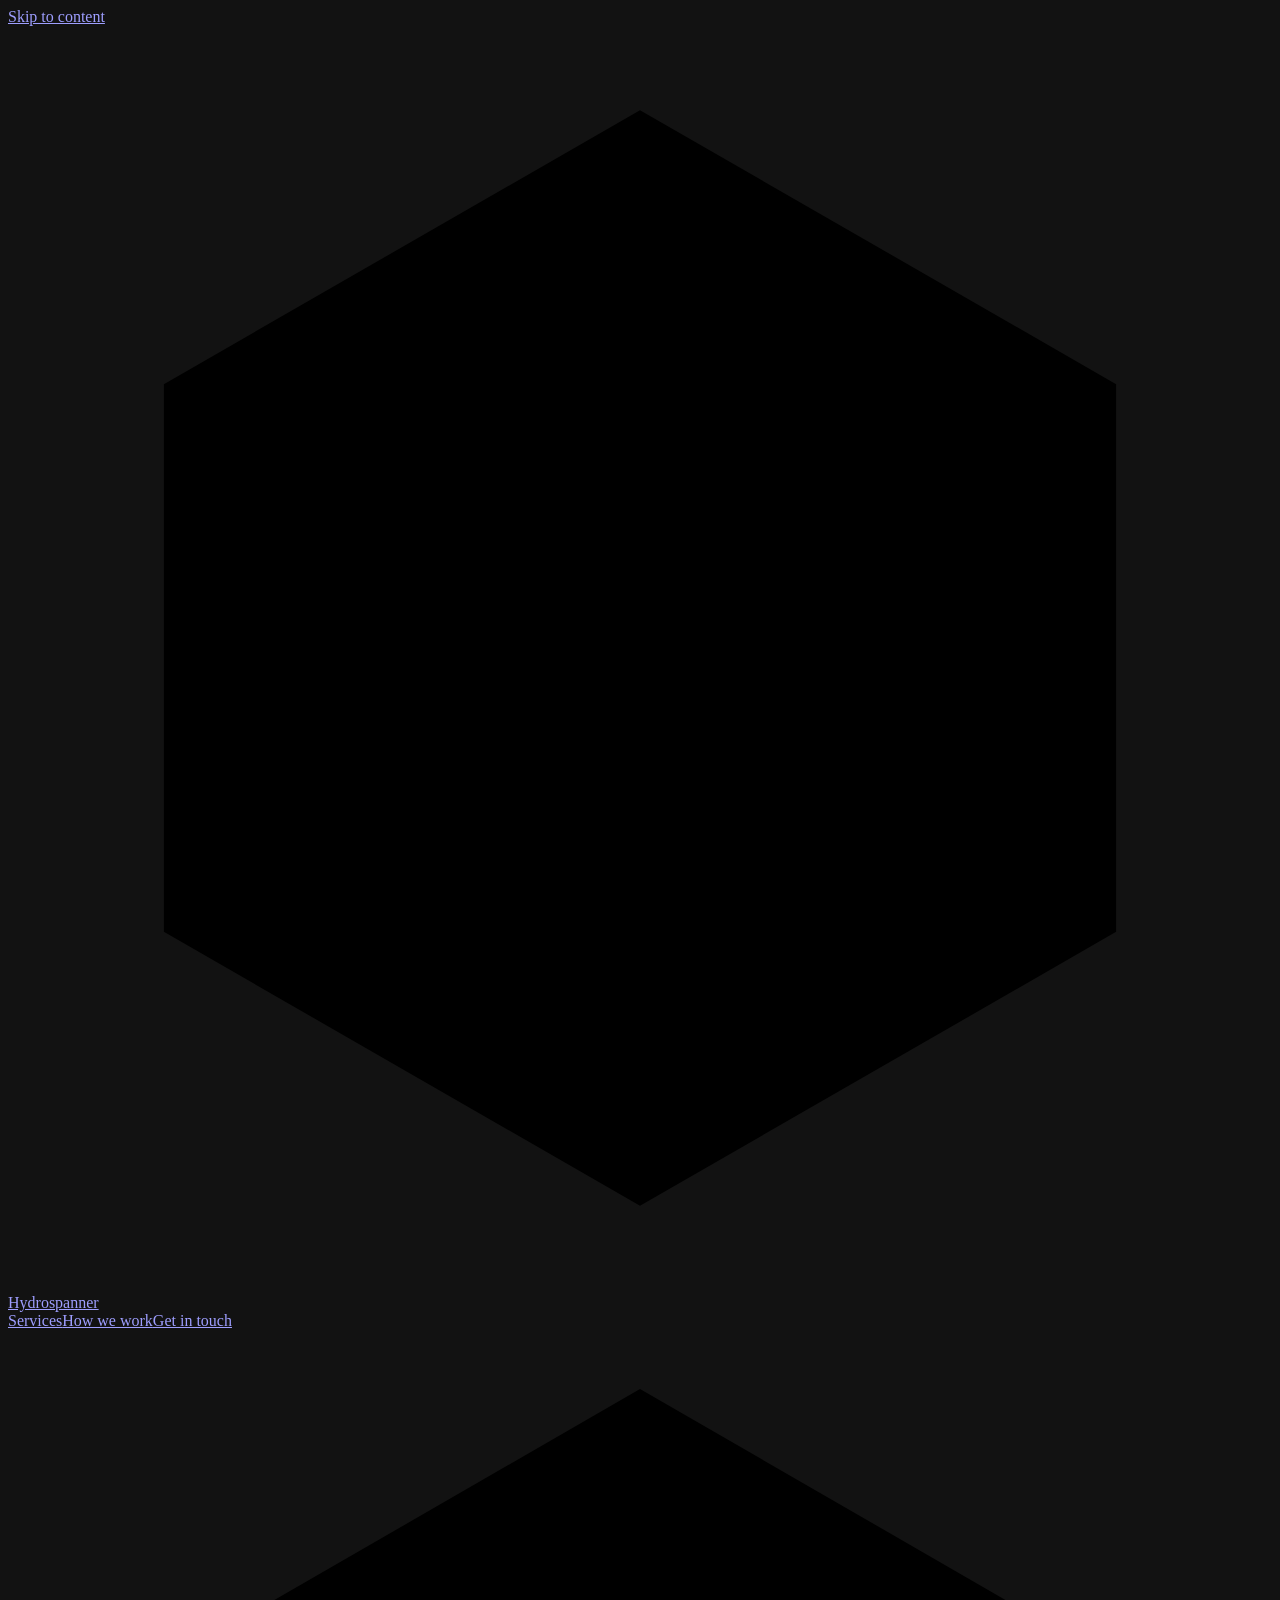
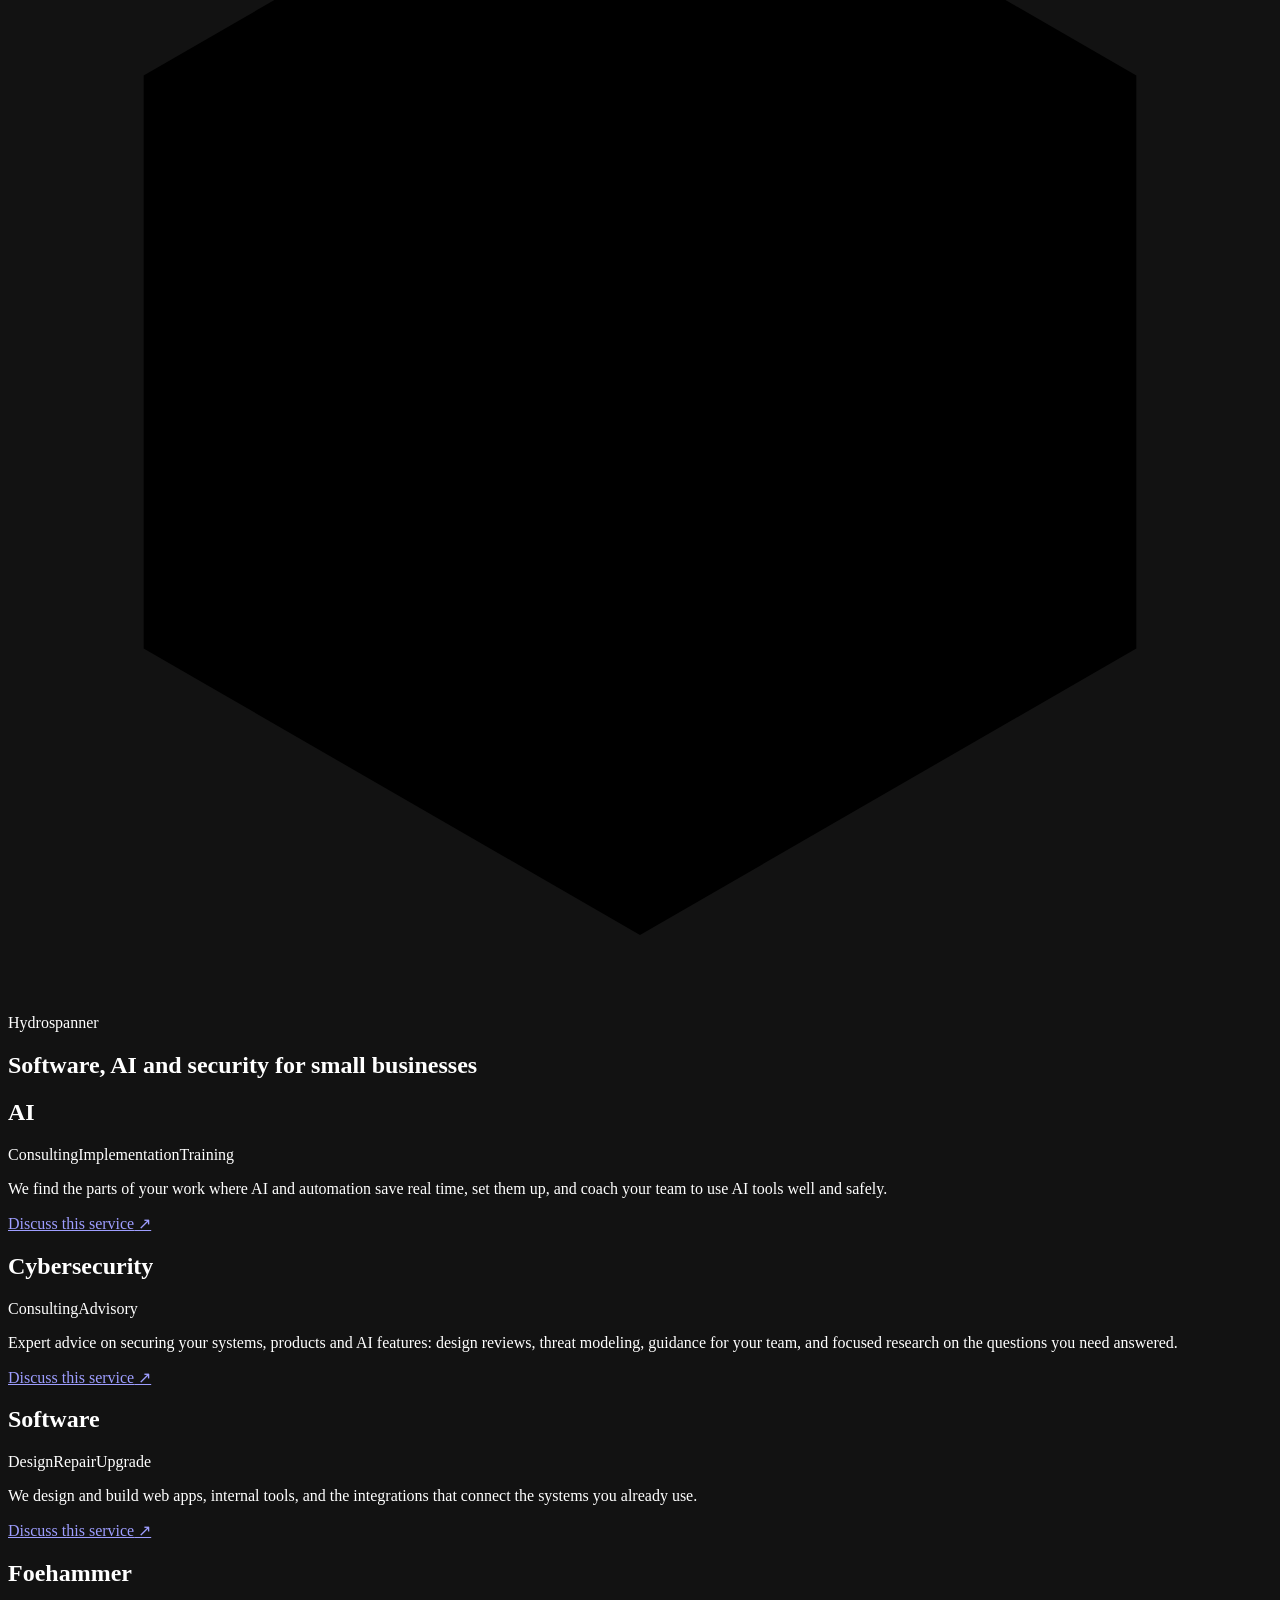
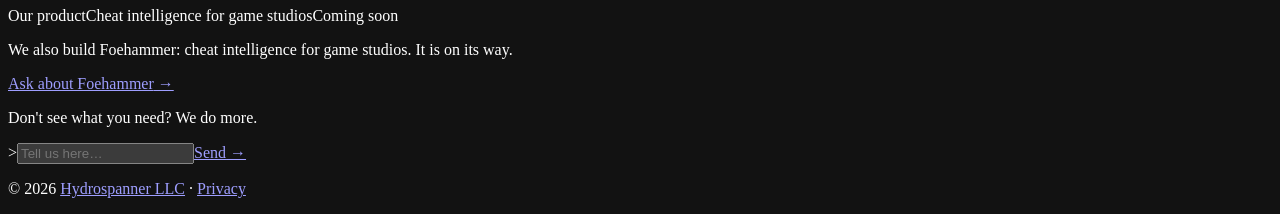
==== index.html @ 1f57e57d "Preview build of the company site draft" ====
<!DOCTYPE html><html lang="en"><head><meta name="robots" content="noindex, nofollow"/><meta charSet="utf-8"/><meta name="viewport" content="width=device-width, initial-scale=1"/><link rel="stylesheet" href="/hydrospanner-preview/_next/static/chunks/24f-c46w6znzo.css" data-precedence="next"/><link rel="stylesheet" href="/hydrospanner-preview/_next/static/chunks/0_yr_g5p5jvla.css" data-precedence="next"/><link rel="preload" as="script" fetchPriority="low" href="/hydrospanner-preview/_next/static/chunks/2e1zj2gddyz_p.js"/><script src="/hydrospanner-preview/_next/static/chunks/0fyyqm7d-91vf.js" async=""></script><script src="/hydrospanner-preview/_next/static/chunks/1ubfr0vbe8xa0.js" async=""></script><script src="/hydrospanner-preview/_next/static/chunks/turbopack-099__4qt70dx0.js" async=""></script><script src="/hydrospanner-preview/_next/static/chunks/0dj227we3v14c.js" async=""></script><script src="/hydrospanner-preview/_next/static/chunks/2rn7hpq4zs35l.js" async=""></script><meta name="theme-color" content="#121019"/><meta name="color-scheme" content="dark"/><title>Hydrospanner LLC | Software, AI and security for small businesses</title><meta name="description" content="We build the tools, connect the systems and answer the technical questions that help your business move forward."/><link rel="canonical" href="https://hydrospanner.io"/><meta property="og:title" content="Software, AI and security for small businesses"/><meta property="og:description" content="We build the tools, connect the systems and answer the technical questions that help your business move forward."/><meta property="og:site_name" content="Hydrospanner LLC"/><meta property="og:locale" content="en_US"/><meta property="og:image" content="https://hydrospanner.io/social-card.png"/><meta property="og:image:width" content="1200"/><meta property="og:image:height" content="630"/><meta property="og:image:alt" content="Hydrospanner — Software, AI and security for small businesses"/><meta property="og:type" content="website"/><meta name="twitter:card" content="summary_large_image"/><meta name="twitter:title" content="Software, AI and security for small businesses"/><meta name="twitter:description" content="We build the tools, connect the systems and answer the technical questions that help your business move forward."/><meta name="twitter:image" content="https://hydrospanner.io/social-card.png"/><meta name="twitter:image:alt" content="Hydrospanner — Software, AI and security for small businesses"/><meta name="twitter:image:width" content="1200"/><meta name="twitter:image:height" content="630"/><link rel="icon" href="/hydrospanner-preview/icon.svg?icon.37lc-bblxh6sf.svg" sizes="any" type="image/svg+xml"/><script src="/hydrospanner-preview/_next/static/chunks/0cz1d0mv5g_q7.js" noModule=""></script></head><body><div hidden=""><!--$--><!--/$--></div><a class="yVsQVG_skipLink" href="#main">Skip to content</a><header class="yVsQVG_header"><a class="yVsQVG_brand" href="/hydrospanner-preview/" aria-label="Hydrospanner home"><svg class="yVsQVG_brandMark" viewBox="0 0 30 30" aria-hidden="true"><polygon points="15,2 26.3,8.5 26.3,21.5 15,28 3.7,21.5 3.7,8.5"></polygon><circle cx="15" cy="15" r="5"></circle></svg>Hydrospanner</a><nav class="yVsQVG_nav" aria-label="Main navigation"><a href="/hydrospanner-preview/services">Services</a><a class="yVsQVG_approachNav" href="/hydrospanner-preview/how-we-work">How we work</a><a class="yVsQVG_navContact" href="/hydrospanner-preview/contact">Get in touch</a></nav></header><main id="main"><section class="yVsQVG_offers" aria-label="What Hydrospanner does"><div class="yVsQVG_signature"><svg class="yVsQVG_signatureMark" viewBox="0 0 300 300" aria-hidden="true"><polygon class="yVsQVG_markOuter" points="150,14 267.8,82 267.8,218 150,286 32.2,218 32.2,82"></polygon><polygon class="yVsQVG_markFine" points="150,44 241.8,97 241.8,203 150,256 58.2,203 58.2,97"></polygon><circle class="yVsQVG_markRing" cx="150" cy="150" r="62"></circle><circle class="yVsQVG_markFine" cx="150" cy="150" r="44" stroke-dasharray="4 7"></circle><path class="yVsQVG_markFine" d="M150 14V88M150 212v74M32.2 82l64 37M203.8 181l64 37M32.2 218l64-37M203.8 119l64-37"></path></svg><p class="yVsQVG_signatureName" aria-hidden="true">Hydrospanner</p><h1 id="home-heading" class="yVsQVG_signatureLine">Software, AI and security for small businesses</h1></div><div class="yVsQVG_offer"><div><h2 class="yVsQVG_offerTitle">AI</h2><p class="yVsQVG_offerTags"><span>Consulting</span><span>Implementation</span><span>Training</span></p></div><div class="yVsQVG_offerMore"><p>We find the parts of your work where AI and automation save real time, set them up, and coach your team to use AI tools well and safely.</p><a class="yVsQVG_offerCta" href="/hydrospanner-preview/contact" aria-label="Discuss this service: AI">Discuss this service<span aria-hidden="true"> ↗</span></a></div></div><div class="yVsQVG_offer"><div><h2 class="yVsQVG_offerTitle">Cybersecurity</h2><p class="yVsQVG_offerTags"><span>Consulting</span><span>Advisory</span></p></div><div class="yVsQVG_offerMore"><p>Expert advice on securing your systems, products and AI features: design reviews, threat modeling, guidance for your team, and focused research on the questions you need answered.</p><a class="yVsQVG_offerCta" href="/hydrospanner-preview/contact" aria-label="Discuss this service: Cybersecurity">Discuss this service<span aria-hidden="true"> ↗</span></a></div></div><div class="yVsQVG_offer"><div><h2 class="yVsQVG_offerTitle">Software</h2><p class="yVsQVG_offerTags"><span>Design</span><span>Repair</span><span>Upgrade</span></p></div><div class="yVsQVG_offerMore"><p>We design and build web apps, internal tools, and the integrations that connect the systems you already use.</p><a class="yVsQVG_offerCta" href="/hydrospanner-preview/contact" aria-label="Discuss this service: Software">Discuss this service<span aria-hidden="true"> ↗</span></a></div></div><div class="yVsQVG_offer yVsQVG_offerProduct"><div><h2 class="yVsQVG_offerTitle">Foehammer</h2><p class="yVsQVG_offerTags"><span>Our product</span><span>Cheat intelligence for game studios</span><span>Coming soon</span></p></div><div class="yVsQVG_offerMore"><p>We also build Foehammer: cheat intelligence for game studios. It is on its way.</p><a class="yVsQVG_offerCta" href="/hydrospanner-preview/contact">Ask about Foehammer<span aria-hidden="true"> →</span></a></div></div></section><div class="yVsQVG_tell"><p class="yVsQVG_tellPrompt">Don&#x27;t see what you need?<!-- --> <span>We do more.</span></p><label class="yVsQVG_tellBox"><span aria-hidden="true">&gt;</span><input type="text" aria-label="Tell us what you need" placeholder="Tell us here…" maxLength="3000" autoComplete="off"/></label><a class="yVsQVG_tellSend" href="/hydrospanner-preview/contact">Send<span aria-hidden="true"> →</span></a></div></main><footer class="yVsQVG_footer"><p>© 2026 <a href="/hydrospanner-preview/" aria-current="page">Hydrospanner LLC</a> · <a href="/hydrospanner-preview/privacy">Privacy</a></p></footer><!--$--><!--/$--><script id="_R_">(globalThis["TURBOPACK"] || (globalThis["TURBOPACK"] = [])).push({"otherChunks":["static/chunks/2e1zj2gddyz_p.js","static/chunks/0fyyqm7d-91vf.js","static/chunks/1ubfr0vbe8xa0.js"],"runtimeModuleIds":[58075]});</script><script src="/hydrospanner-preview/_next/static/chunks/2e1zj2gddyz_p.js" async=""></script><script>(self.__next_f=self.__next_f||[]).push([0])</script><script>self.__next_f.push([1,"1:\"$Sreact.fragment\"\n2:\"/hydrospanner-preview/_next/static/chunks/0dj227we3v14c.js\"\n3:I[69666,[\"$2\"],\"default\"]\n4:I[21844,[\"$2\"],\"default\"]\n6:\"/hydrospanner-preview/_next/static/chunks/2rn7hpq4zs35l.js\"\n7:\"ServiceInquiryLink\"\n8:I[7307,[\"$2\",\"$6\"],\"$7\"]\n11:\"ViewportBoundary\"\n12:I[78588,[\"$2\"],\"$11\"]\n14:\"MetadataBoundary\"\n15:I[78588,[\"$2\"],\"$14\"]\n16:\"$Sreact.suspense\"\n18:I[4302,[\"$2\"],\"default\",1]\n:HL[\"/hydrospanner-preview/_next/static/chunks/24f-c46w6znzo.css\",\"style\"]\n:HL[\"/hydrospanner-preview/_next/static/chunks/0_yr_g5p5jvla.css\",\"style\"]\n5:[[\"children\",{\"s\":\"__PAGE__\",\"h\":512,\"d\":{\"r\":[\"$\",\"$1\",\"c\",{\"children\":[[[[\"$\",\"a\",null,{\"className\":\"yVsQVG_skipLink\",\"href\":\"#main\",\"children\":\"Skip to content\"}],[\"$\",\"header\",null,{\"className\":\"yVsQVG_header\",\"children\":[[\"$\",\"a\",null,{\"className\":\"yVsQVG_brand\",\"href\":\"/hydrospanner-preview/\",\"aria-label\":\"Hydrospanner home\",\"children\":[[\"$\",\"svg\",null,{\"className\":\"yVsQVG_brandMark\",\"viewBox\":\"0 0 30 30\",\"aria-hidden\":\"true\",\"children\":[[\"$\",\"polygon\",null,{\"points\":\"15,2 26.3,8.5 26.3,21.5 15,28 3.7,21.5 3.7,8.5\"}],[\"$\",\"circle\",null,{\"cx\":\"15\",\"cy\":\"15\",\"r\":\"5\"}]]}],\"Hydrospanner\"]}],[\"$\",\"nav\",null,{\"className\":\"yVsQVG_nav\",\"aria-label\":\"Main navigation\",\"children\":[[\"$\",\"a\",null,{\"href\":\"/hydrospanner-preview/services\",\"children\":\"Services\"}],[\"$\",\"a\",null,{\"className\":\"yVsQVG_approachNav\",\"href\":\"/hydrospanner-preview/how-we-work\",\"children\":\"How we work\"}],[\"$\",\"a\",null,{\"className\":\"yVsQVG_navContact\",\"href\":\"/hydrospanner-preview/contact\",\"children\":\"Get in touch\"}]]}]]}]],[\"$\",\"main\",null,{\"id\":\"main\",\"children\":[[\"$\",\"section\",null,{\"className\":\"yVsQVG_offers\",\"aria-label\":\"What Hydrospanner does\",\"children\":[[\"$\",\"div\",null,{\"className\":\"yVsQVG_signature\",\"children\":[[\"$\",\"svg\",null,{\"className\":\"yVsQVG_signatureMark\",\"viewBox\":\"0 0 300 300\",\"aria-hidden\":\"true\",\"children\":[[\"$\",\"polygon\",null,{\"className\":\"yVsQVG_markOuter\",\"points\":\"150,14 267.8,82 267.8,218 150,286 32.2,218 32.2,82\"}],[\"$\",\"polygon\",null,{\"className\":\"yVsQVG_markFine\",\"points\":\"150,44 241.8,97 241.8,203 150,256 58.2,203 58.2,97\"}],[\"$\",\"circle\",null,{\"className\":\"yVsQVG_markRing\",\"cx\":\"150\",\"cy\":\"150\",\"r\":\"62\"}],[\"$\",\"circle\",null,{\"className\":\"yVsQVG_markFine\",\"cx\":\"150\",\"cy\":\"150\",\"r\":\"44\",\"strokeDasharray\":\"4 7\"}],[\"$\",\"path\",null,{\"className\":\"yVsQVG_markFine\",\"d\":\"M150 14V88M150 212v74M32.2 82l64 37M203.8 181l64 37M32.2 218l64-37M203.8 119l64-37\"}]]}],[\"$\",\"p\",null,{\"className\":\"yVsQVG_signatureName\",\"aria-hidden\":\"true\",\"children\":\"Hydrospanner\"}],[\"$\",\"h1\",null,{\"id\":\"home-heading\",\"className\":\"yVsQVG_signatureLine\",\"children\":\"Software, AI and security for small businesses\"}]]}],[[\"$\",\"div\",\"AI\",{\"className\":\"yVsQVG_offer\",\"children\":[[\"$\",\"div\",null,{\"children\":[[\"$\",\"h2\",null,{\"className\":\"yVsQVG_offerTitle\",\"children\":\"AI\"}],[\"$\",\"p\",null,{\"className\":\"yVsQVG_offerTags\",\"children\":[[\"$\",\"span\",\"Consulting\",{\"children\":\"Consulting\"}],[\"$\",\"span\",\"Implementation\",{\"children\":\"Implementation\"}],[\"$\",\"span\",\"Training\",{\"children\":\"Training\"}]]}]]}],[\"$\",\"div\",null,{\"className\":\"yVsQVG_offerMore\",\"children\":[[\"$\",\"p\",null,{\"children\":\"We find the parts of your work where AI and automation save real time, set them up, and coach your team to use AI tools well and safely.\"}],[\"$\",\"$L8\",null,{\"service\":\"ai_automation\",\"heading\":\"AI\",\"className\":\"yVsQVG_offerCta\"}]]}]]}],[\"$\",\"div\",\"Cybersecurity\",{\"className\":\"yVsQVG_offer\",\"children\":[[\"$\",\"div\",null,{\"children\":[[\"$\",\"h2\",null,{\"className\":\"yVsQVG_offerTitle\",\"children\":\"Cybersecurity\"}],[\"$\",\"p\",null,{\"className\":\"yVsQVG_offerTags\",\"children\":[[\"$\",\"span\",\"Consulting\",{\"children\":\"Consulting\"}],[\"$\",\"span\",\"Advisory\",{\"children\":\"Advisory\"}]]}]]}],[\"$\",\"div\",null,{\"className\":\"yVsQVG_offerMore\",\"children\":[[\"$\",\"p\",null,{\"children\":\"Expert advice on securing your systems, products and AI features: design reviews, threat modeling, guidance for your team, and focused research on the questions you need answered.\"}],[\"$\",\"$L8\",null,{\"service\":\"security_advice\",\"heading\":\"Cybersecurity\",\"className\":\"yVsQVG_offerCta\"}]]}]]}],[\"$\",\"div\",\"Software\",{\"className\":\"yVsQVG_offer\",\"children\":[[\"$\",\"div\",null,{\"children\":[[\"$\",\"h2\",null,{\"className\":\"yVsQVG_offerTitle\",\"children\":\"Software\"}],\"$L9\"]}],\"$La\"]}]],\"$Lb\"]}],\"$Lc\"]}],\"$Ld\"],[\"$Le\",\"$Lf\"],\"$L10\"]}],\"p\":false,\"v\":null}}]]\n0:{\"P\":null,\"c\":[\"\",\"\"],\"q\":\"\",\"i\":false,\"t\":{\"t\":{\"s\":\"\",\"h\":528,\"d\":{\"r\":[\"$\",\"$1\",\"c\",{\"children\":[[[\"$\",\"link\",\"0\",{\"rel\":\"stylesheet\",\"href\":\"/hydrospanner-preview/_next/static/chunks/24f-c46w6znzo.css\",\"precedence\":\"next\",\"crossOrigin\":\"$undefined\",\"nonce\":\"$undefined\"}],[\"$\",\"script\",\"script-0\",{\"src\":\"/hydrospanner-preview/_next/static/chunks/0dj227we3v14c.js\",\"async\":true,\"nonce\":\"$undefined\"}]],[\"$\",\"html\",null,{\"lang\":\"en\",\"children\":[\"$\",\"body\",null,{\"children\":[\"$\",\"$L3\",null,{\"parallelRouterKey\":\"children\",\"error\":\"$undefined\",\"errorStyles\":\"$undefined\",\"errorScripts\":\"$undefined\",\"template\":[\"$\",\"$L4\",null,{}],\"templateStyles\":\"$undefined\",\"templateScripts\":\"$undefined\",\"notFound\":[[\"$\",\"main\",null,{\"className\":\"yVsQVG_page\",\"children\":[[\"$\",\"h1\",null,{\"className\":\"yVsQVG_title\",\"children\":\"Page not found\"}],[\"$\",\"p\",null,{\"children\":[\"$\",\"a\",null,{\"href\":\"/hydrospanner-preview/\",\"children\":\"Go to the home page\"}]}]]}],[[\"$\",\"link\",\"0\",{\"rel\":\"stylesheet\",\"href\":\"/hydrospanner-preview/_next/static/chunks/0_yr_g5p5jvla.css\",\"precedence\":\"next\",\"crossOrigin\":\"$undefined\",\"nonce\":\"$undefined\"}]]],\"forbidden\":\"$undefined\",\"unauthorized\":\"$undefined\"}]}]}]]}],\"p\":false,\"v\":null},\"c\":\"$Q5\"},\"h\":{\"r\":[\"$\",\"$1\",\"h\",{\"children\":[null,[\"$\",\"$L12\",null,{\"children\":\"$L13\"}],[\"$\",\"$L15\",null,{\"children\":[[\"$\",\"div\",null,{\"hidden\":true,\"children\":[\"$\",\"$16\",null,{\"name\":\"Next.Metadata\",\"children\":\"$L17\"}]}],null]}],null]}],\"p\":false,\"v\":null}},\"m\":\"$undefined\",\"G\":[\"$18\",[[\"$\",\"link\",\"0\",{\"rel\":\"stylesheet\",\"href\":\"/hydrospanner-preview/_next/static/chunks/24f-c46w6znzo.css\",\"precedence\":\"next\",\"crossOrigin\":\"$undefined\",\"nonce\":\"$undefined\"}]]],\"S\":true,\"r\":\"$undefined\",\"s\":\"$undefined\",\"a\":\"$undefined\",\"l\":\"$undefined\",\"p\":\"$undefined\",\"d\":\"$undefined\",\"b\":\"5eZEwMZKaa6S885TbF_p6\"}\n19:I[15210,[\"$2\",\"$6\"],\"TellUs\"]\n1a:I[78588,[\"$2\"],\"OutletBoundary\"]\n9:[\"$\",\"p\",null,{\"className\":\"yVsQVG_offerTags\",\"children\":[[\"$\",\"span\",\"Design\",{\"children\":\"Design\"}],[\"$\",\"span\",\"Repair\",{\"children\":\"Repair\"}],[\"$\",\"span\",\"Upgrade\",{\"children\":\"Upgrade\"}]]}]\na:[\"$\",\"div\",null,{\"className\":\"yVsQVG_offerMore\",\"children\":[[\"$\",\"p\",null,{\"children\":\"We design and build web apps, internal tools, and the integrations that connect the systems you already use.\"}],[\"$\",\"$L8\",null,{\"service\":\"custom_software\",\"heading\":\"Software\",\"className\":\"yVsQVG_offerCta\"}]]}]\nb:[\"$\",\"div\",null,{\"className\":\"yVsQVG_offer yVsQVG_offerProduct\",\"children\":[[\"$\",\"div\",null,{\"children\":[[\"$\",\"h2\",null,{\"className\":\"yVsQVG_offerTitle\",\"children\":\"Foehammer\"}],[\"$\",\"p\",null,{\"className\":\"yVsQVG_offerTags\",\"children\":[[\"$\",\"span\",\"Our product\",{\"children\":\"Our product\"}],[\"$\",\"span\",\"Cheat intelligence for game studios\",{\"children\":\"Cheat intelligence for game studios\"}],[\"$\",\"span\",\"Coming soon\",{\"children\":\"Coming soon\"}]]}]]}],[\"$\",\"div\",null,{\"className\":\"yVsQVG_offerMore\",\"children\":[[\"$\",\"p\",null,{\"children\":\"We also build Foehammer: cheat intelligence for game studios. It is on its way.\"}],[\"$\",\"a\",null,{\"className\":\"yVsQVG_offerCta\",\"href\":\"/hydrospanner-preview/contact\",\"children\":[\"Ask about Foehammer\",[\"$\",\"span\",null,{\"aria-hidden\":\"true\",\"children\":\" →\"}]]}]]}]]}]\nc:[\"$\",\"$L19\",null,{}]\nd:[\"$\",\"footer\",null,{\"className\":\"yVsQVG_footer\",\"children\":[\"$\",\"p\",null,{\"children\":[\"© 2026 \",[\"$\",\"a\",null,{\"href\":\"/hydrospanner-preview/\",\"aria-current\":\"page\",\"children\":\"Hydrospanner LLC\"}],\" · \",[\"$\",\"a\",null,{\"href\":\"/hydrospanner-preview/privacy\",\"aria-current\":\"$undefined\",\"children\":\"Privacy\"}]]}]}]\ne:[\"$\",\"link\",\"0\",{\"rel\":\"stylesheet\",\"href\":\"/hydrospanner-preview/_next/static/chunks/0_yr_g5p5jvla.css\",\"precedence\":\"next\",\"crossOrigin\":\"$undefined\",\"nonce\":\"$undefined\"}]\nf:[\"$\",\"script\",\"script-0\",{\"src\":\"/hydrospanner-preview/_next/static/chunks/2rn7hpq4zs35l.js\",\"async\":true,\"nonce\":\"$undefined\"}]\n10:[\"$\",\"$L1a\",null,{\"children\":[\"$\",\"$16\",null,{\"name\":\"Next.MetadataOutlet\",\"children\":\"$@1b\"}]}]\n13:[[\"$\",\"meta\",\"0\",{\"charSet\":\"utf-8\"}],[\"$\",\"meta\",\"1\",{\"name\":\"viewport\",\"content\":\"width=device-width, initial-scale=1\"}],[\"$\",\"meta\",\"2\",{\"name\":\"theme-color\",\"content\":\"#121019\"}],[\"$\",\"meta\",\"3\",{\"name\":\"color-scheme\",\"content\":\"dark\"}]]\n1c:I[12382,[\"$2\"],\"IconMark\"]\n17:[[\"$\",\"title\",\"0\",{\"children\":\"Hydrospanner LLC | Software, AI and security for small businesses\"}],[\"$\",\"meta\",\"1\",{\"name\":\"description\",\"content\":\"We build the tools, connect the systems and answer the technical questions that help your business move forward.\"}],[\"$\",\"link\",\"2\",{\"rel\":\"canonical\",\"href\":\"https://hydrospanner.io\"}],[\"$\",\"meta\",\"3\",{\"property\":\"og:title\",\"content\":\"Software, AI and security for small businesses\"}],[\"$\",\"meta\",\"4\",{\"property\":\"og:description\",\"content\":\"We build the tools, connect the systems and answer the technical questions that help your business move forward.\"}],[\"$\",\"meta\",\"5\",{\"property\":\"og:site_name\",\"content\":\"Hydrospanner LLC\"}],[\"$\",\"meta\",\"6\",{\"property\":\"og:locale\",\"content\":\"en_US\"}],[\"$\",\"meta\",\"7\",{\"property\":\"og:image\",\"content\":\"https://hydrospanner.io/social-card.png\"}],[\"$\",\"meta\",\"8\",{\"property\":\"og:image:width\",\"content\":\"1200\"}],[\"$\",\"meta\",\"9\",{\"property\":\"og:image:height\",\"content\":\"630\"}],[\"$\",\"meta\",\"10\",{\"property\":\"og:image:alt\",\"content\":\"Hydrospanner — Software, AI and security for small businesses\"}],[\"$\",\"meta\",\"11\",{\"property\":\"og:type\",\"content\":\"website\"}],[\"$\",\"meta\",\"12\",{\"name\":\"twitter:card\",\"content\":\"summary_large_image\"}],[\"$\",\"meta\",\"13\",{\"name\":\"twitter:title\",\"content\":\"Software, AI and security for small businesses\"}],[\"$\",\"meta\",\"14\",{\"name\":\"twitter:description\",\"content\":\"We build the tools, connect the systems and answer the technical questions that help your business move forward.\"}],[\"$\",\"meta\",\"15\",{\"name\":\"twitter:image\",\"content\":\"https://hydrospanner.io/social-card.png\"}],[\"$\",\"meta\",\"16\",{\"name\":\"twitter:image:alt\",\"content\":\"Hydrospanner — Software, AI and security for small businesses\"}],[\"$\",\"meta\",\"17\",{\"name\":\"twitter:image:width\",\"content\":\"1200\"}],[\"$\",\"meta\",\"18\",{\"name\":\"twitter:image:height\",\"content\":\"630\"}],[\"$\",\"link\",\"19\",{\"rel\":\"icon\",\"href\":\"/hydrospanner-preview/icon.svg?icon.37lc-bblxh6sf.svg\",\"sizes\":\"any\",\"type\":\"image/svg+xml\"}],[\"$\",\"$L1c\",\"20\",{}]]\n1b:null\n"])</script></body></html>
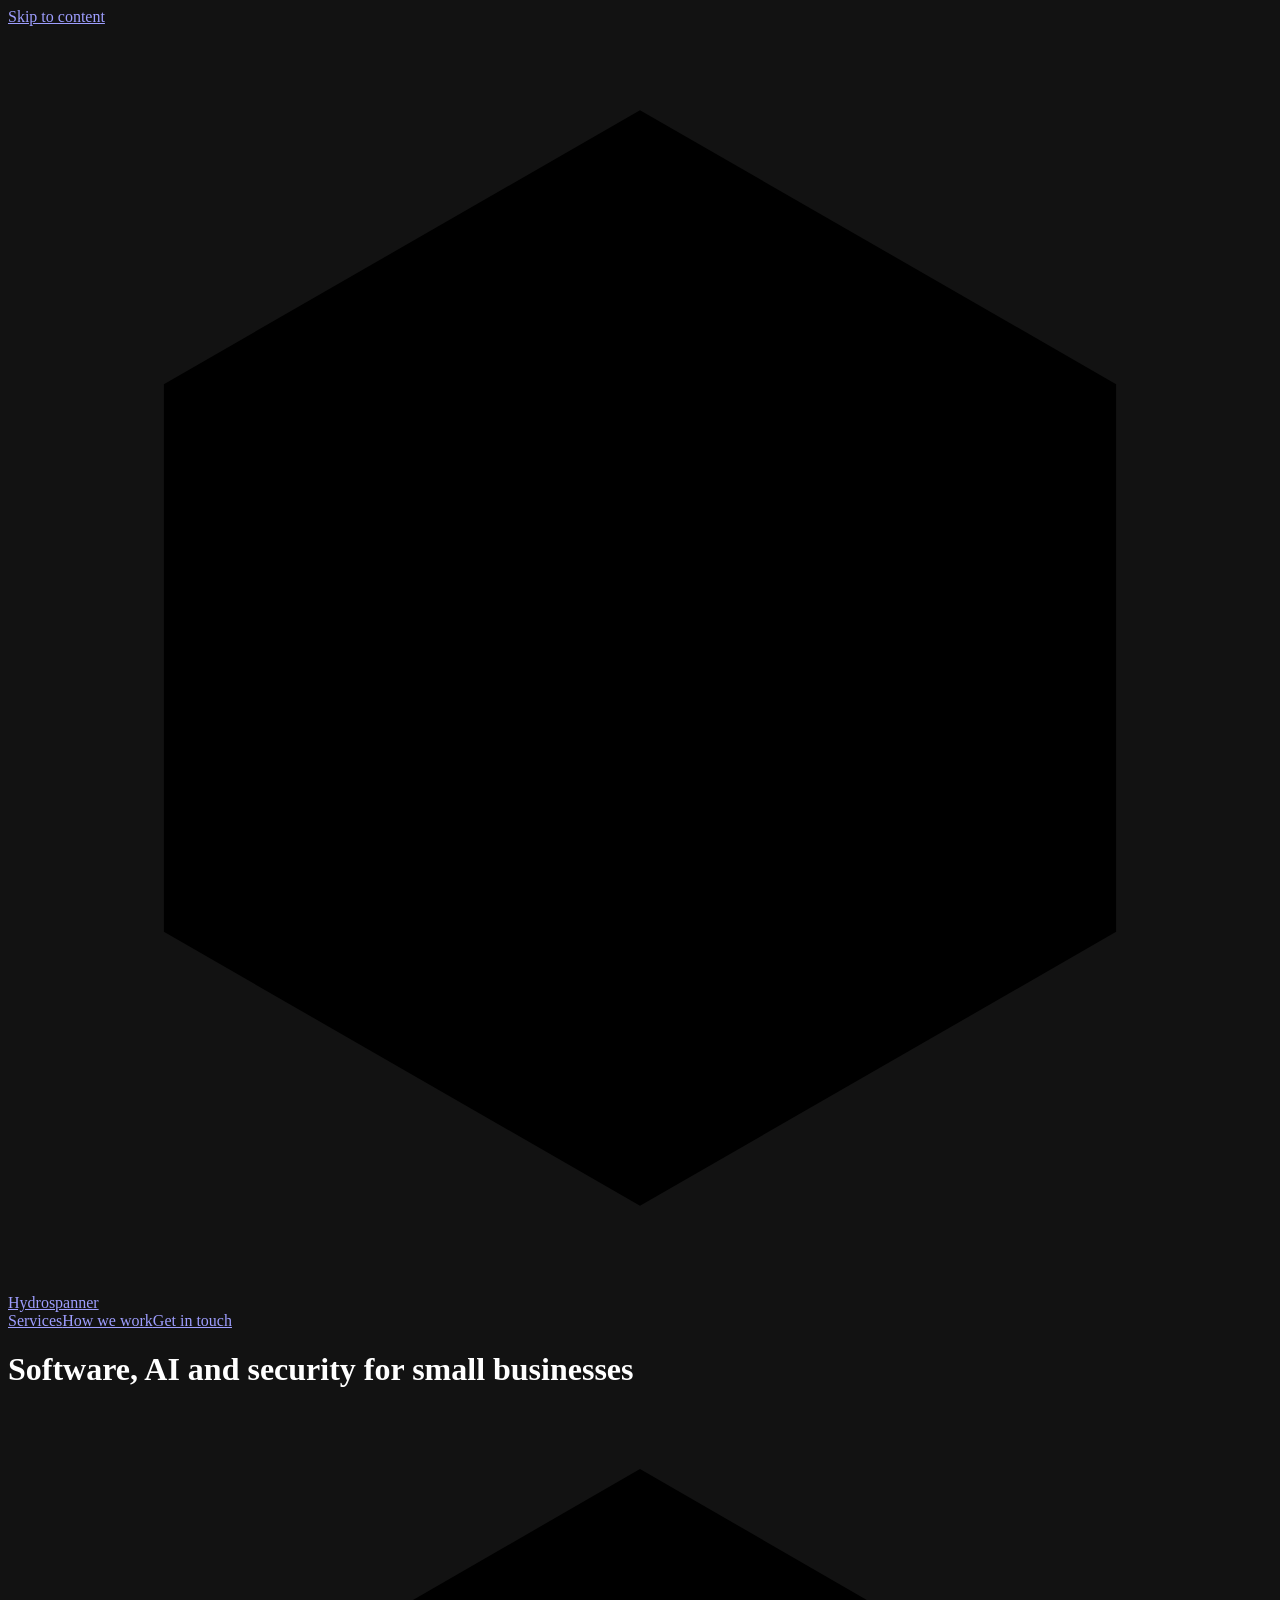
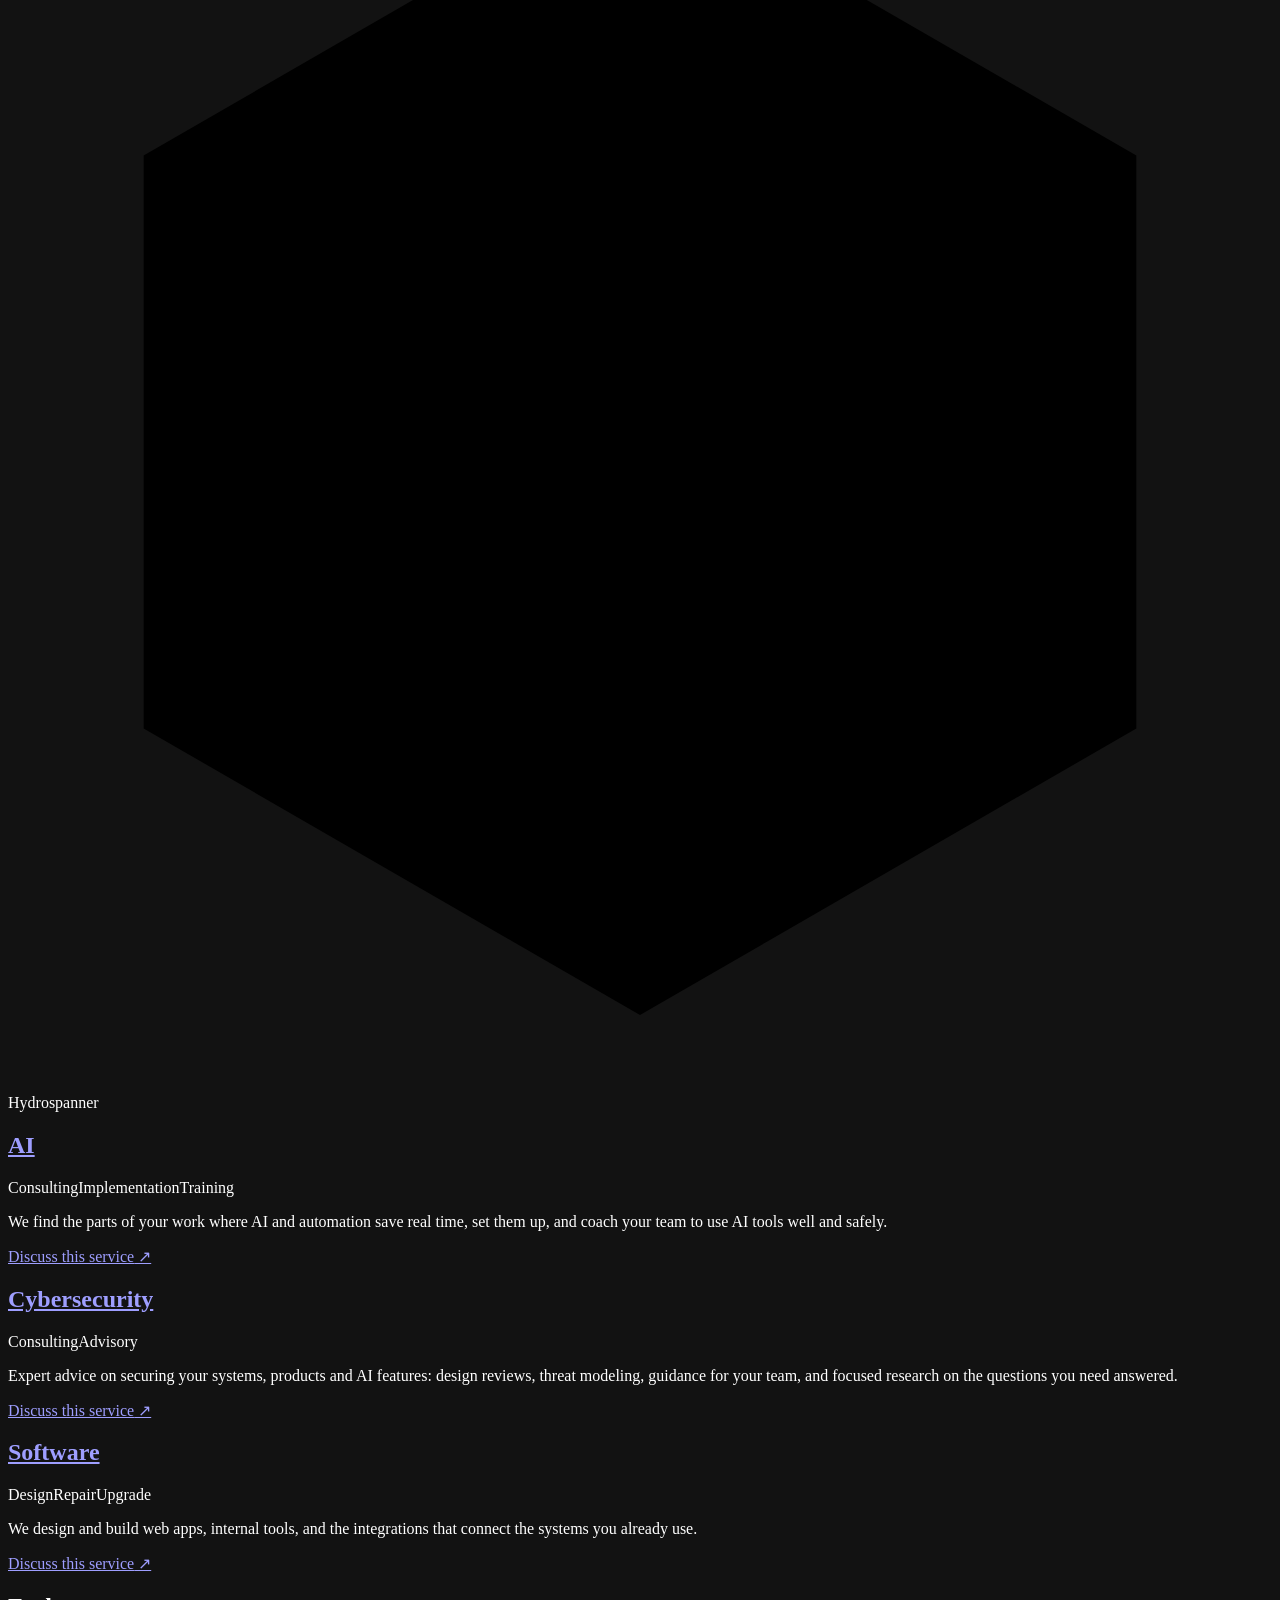
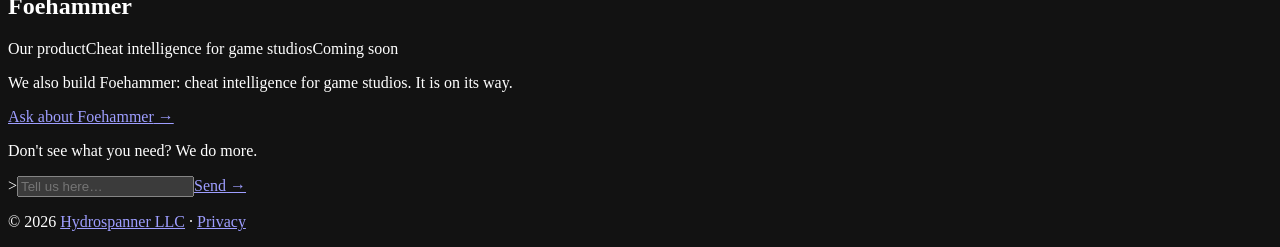
==== commit a57530f3: "Preview build of the company site draft (PR 25 at 998922b)" ====
--- a/index.html
+++ b/index.html
@@ -1 +1 @@
-<!DOCTYPE html><html lang="en"><head><meta name="robots" content="noindex, nofollow"/><meta charSet="utf-8"/><meta name="viewport" content="width=device-width, initial-scale=1"/><link rel="stylesheet" href="/hydrospanner-preview/_next/static/chunks/24f-c46w6znzo.css" data-precedence="next"/><link rel="stylesheet" href="/hydrospanner-preview/_next/static/chunks/0_yr_g5p5jvla.css" data-precedence="next"/><link rel="preload" as="script" fetchPriority="low" href="/hydrospanner-preview/_next/static/chunks/2e1zj2gddyz_p.js"/><script src="/hydrospanner-preview/_next/static/chunks/0fyyqm7d-91vf.js" async=""></script><script src="/hydrospanner-preview/_next/static/chunks/1ubfr0vbe8xa0.js" async=""></script><script src="/hydrospanner-preview/_next/static/chunks/turbopack-099__4qt70dx0.js" async=""></script><script src="/hydrospanner-preview/_next/static/chunks/0dj227we3v14c.js" async=""></script><script src="/hydrospanner-preview/_next/static/chunks/2rn7hpq4zs35l.js" async=""></script><meta name="theme-color" content="#121019"/><meta name="color-scheme" content="dark"/><title>Hydrospanner LLC | Software, AI and security for small businesses</title><meta name="description" content="We build the tools, connect the systems and answer the technical questions that help your business move forward."/><link rel="canonical" href="https://hydrospanner.io"/><meta property="og:title" content="Software, AI and security for small businesses"/><meta property="og:description" content="We build the tools, connect the systems and answer the technical questions that help your business move forward."/><meta property="og:site_name" content="Hydrospanner LLC"/><meta property="og:locale" content="en_US"/><meta property="og:image" content="https://hydrospanner.io/social-card.png"/><meta property="og:image:width" content="1200"/><meta property="og:image:height" content="630"/><meta property="og:image:alt" content="Hydrospanner — Software, AI and security for small businesses"/><meta property="og:type" content="website"/><meta name="twitter:card" content="summary_large_image"/><meta name="twitter:title" content="Software, AI and security for small businesses"/><meta name="twitter:description" content="We build the tools, connect the systems and answer the technical questions that help your business move forward."/><meta name="twitter:image" content="https://hydrospanner.io/social-card.png"/><meta name="twitter:image:alt" content="Hydrospanner — Software, AI and security for small businesses"/><meta name="twitter:image:width" content="1200"/><meta name="twitter:image:height" content="630"/><link rel="icon" href="/hydrospanner-preview/icon.svg?icon.37lc-bblxh6sf.svg" sizes="any" type="image/svg+xml"/><script src="/hydrospanner-preview/_next/static/chunks/0cz1d0mv5g_q7.js" noModule=""></script></head><body><div hidden=""><!--$--><!--/$--></div><a class="yVsQVG_skipLink" href="#main">Skip to content</a><header class="yVsQVG_header"><a class="yVsQVG_brand" href="/hydrospanner-preview/" aria-label="Hydrospanner home"><svg class="yVsQVG_brandMark" viewBox="0 0 30 30" aria-hidden="true"><polygon points="15,2 26.3,8.5 26.3,21.5 15,28 3.7,21.5 3.7,8.5"></polygon><circle cx="15" cy="15" r="5"></circle></svg>Hydrospanner</a><nav class="yVsQVG_nav" aria-label="Main navigation"><a href="/hydrospanner-preview/services">Services</a><a class="yVsQVG_approachNav" href="/hydrospanner-preview/how-we-work">How we work</a><a class="yVsQVG_navContact" href="/hydrospanner-preview/contact">Get in touch</a></nav></header><main id="main"><section class="yVsQVG_offers" aria-label="What Hydrospanner does"><div class="yVsQVG_signature"><svg class="yVsQVG_signatureMark" viewBox="0 0 300 300" aria-hidden="true"><polygon class="yVsQVG_markOuter" points="150,14 267.8,82 267.8,218 150,286 32.2,218 32.2,82"></polygon><polygon class="yVsQVG_markFine" points="150,44 241.8,97 241.8,203 150,256 58.2,203 58.2,97"></polygon><circle class="yVsQVG_markRing" cx="150" cy="150" r="62"></circle><circle class="yVsQVG_markFine" cx="150" cy="150" r="44" stroke-dasharray="4 7"></circle><path class="yVsQVG_markFine" d="M150 14V88M150 212v74M32.2 82l64 37M203.8 181l64 37M32.2 218l64-37M203.8 119l64-37"></path></svg><p class="yVsQVG_signatureName" aria-hidden="true">Hydrospanner</p><h1 id="home-heading" class="yVsQVG_signatureLine">Software, AI and security for small businesses</h1></div><div class="yVsQVG_offer"><div><h2 class="yVsQVG_offerTitle">AI</h2><p class="yVsQVG_offerTags"><span>Consulting</span><span>Implementation</span><span>Training</span></p></div><div class="yVsQVG_offerMore"><p>We find the parts of your work where AI and automation save real time, set them up, and coach your team to use AI tools well and safely.</p><a class="yVsQVG_offerCta" href="/hydrospanner-preview/contact" aria-label="Discuss this service: AI">Discuss this service<span aria-hidden="true"> ↗</span></a></div></div><div class="yVsQVG_offer"><div><h2 class="yVsQVG_offerTitle">Cybersecurity</h2><p class="yVsQVG_offerTags"><span>Consulting</span><span>Advisory</span></p></div><div class="yVsQVG_offerMore"><p>Expert advice on securing your systems, products and AI features: design reviews, threat modeling, guidance for your team, and focused research on the questions you need answered.</p><a class="yVsQVG_offerCta" href="/hydrospanner-preview/contact" aria-label="Discuss this service: Cybersecurity">Discuss this service<span aria-hidden="true"> ↗</span></a></div></div><div class="yVsQVG_offer"><div><h2 class="yVsQVG_offerTitle">Software</h2><p class="yVsQVG_offerTags"><span>Design</span><span>Repair</span><span>Upgrade</span></p></div><div class="yVsQVG_offerMore"><p>We design and build web apps, internal tools, and the integrations that connect the systems you already use.</p><a class="yVsQVG_offerCta" href="/hydrospanner-preview/contact" aria-label="Discuss this service: Software">Discuss this service<span aria-hidden="true"> ↗</span></a></div></div><div class="yVsQVG_offer yVsQVG_offerProduct"><div><h2 class="yVsQVG_offerTitle">Foehammer</h2><p class="yVsQVG_offerTags"><span>Our product</span><span>Cheat intelligence for game studios</span><span>Coming soon</span></p></div><div class="yVsQVG_offerMore"><p>We also build Foehammer: cheat intelligence for game studios. It is on its way.</p><a class="yVsQVG_offerCta" href="/hydrospanner-preview/contact">Ask about Foehammer<span aria-hidden="true"> →</span></a></div></div></section><div class="yVsQVG_tell"><p class="yVsQVG_tellPrompt">Don&#x27;t see what you need?<!-- --> <span>We do more.</span></p><label class="yVsQVG_tellBox"><span aria-hidden="true">&gt;</span><input type="text" aria-label="Tell us what you need" placeholder="Tell us here…" maxLength="3000" autoComplete="off"/></label><a class="yVsQVG_tellSend" href="/hydrospanner-preview/contact">Send<span aria-hidden="true"> →</span></a></div></main><footer class="yVsQVG_footer"><p>© 2026 <a href="/hydrospanner-preview/" aria-current="page">Hydrospanner LLC</a> · <a href="/hydrospanner-preview/privacy">Privacy</a></p></footer><!--$--><!--/$--><script id="_R_">(globalThis["TURBOPACK"] || (globalThis["TURBOPACK"] = [])).push({"otherChunks":["static/chunks/2e1zj2gddyz_p.js","static/chunks/0fyyqm7d-91vf.js","static/chunks/1ubfr0vbe8xa0.js"],"runtimeModuleIds":[58075]});</script><script src="/hydrospanner-preview/_next/static/chunks/2e1zj2gddyz_p.js" async=""></script><script>(self.__next_f=self.__next_f||[]).push([0])</script><script>self.__next_f.push([1,"1:\"$Sreact.fragment\"\n2:\"/hydrospanner-preview/_next/static/chunks/0dj227we3v14c.js\"\n3:I[69666,[\"$2\"],\"default\"]\n4:I[21844,[\"$2\"],\"default\"]\n6:\"/hydrospanner-preview/_next/static/chunks/2rn7hpq4zs35l.js\"\n7:\"ServiceInquiryLink\"\n8:I[7307,[\"$2\",\"$6\"],\"$7\"]\n11:\"ViewportBoundary\"\n12:I[78588,[\"$2\"],\"$11\"]\n14:\"MetadataBoundary\"\n15:I[78588,[\"$2\"],\"$14\"]\n16:\"$Sreact.suspense\"\n18:I[4302,[\"$2\"],\"default\",1]\n:HL[\"/hydrospanner-preview/_next/static/chunks/24f-c46w6znzo.css\",\"style\"]\n:HL[\"/hydrospanner-preview/_next/static/chunks/0_yr_g5p5jvla.css\",\"style\"]\n5:[[\"children\",{\"s\":\"__PAGE__\",\"h\":512,\"d\":{\"r\":[\"$\",\"$1\",\"c\",{\"children\":[[[[\"$\",\"a\",null,{\"className\":\"yVsQVG_skipLink\",\"href\":\"#main\",\"children\":\"Skip to content\"}],[\"$\",\"header\",null,{\"className\":\"yVsQVG_header\",\"children\":[[\"$\",\"a\",null,{\"className\":\"yVsQVG_brand\",\"href\":\"/hydrospanner-preview/\",\"aria-label\":\"Hydrospanner home\",\"children\":[[\"$\",\"svg\",null,{\"className\":\"yVsQVG_brandMark\",\"viewBox\":\"0 0 30 30\",\"aria-hidden\":\"true\",\"children\":[[\"$\",\"polygon\",null,{\"points\":\"15,2 26.3,8.5 26.3,21.5 15,28 3.7,21.5 3.7,8.5\"}],[\"$\",\"circle\",null,{\"cx\":\"15\",\"cy\":\"15\",\"r\":\"5\"}]]}],\"Hydrospanner\"]}],[\"$\",\"nav\",null,{\"className\":\"yVsQVG_nav\",\"aria-label\":\"Main navigation\",\"children\":[[\"$\",\"a\",null,{\"href\":\"/hydrospanner-preview/services\",\"children\":\"Services\"}],[\"$\",\"a\",null,{\"className\":\"yVsQVG_approachNav\",\"href\":\"/hydrospanner-preview/how-we-work\",\"children\":\"How we work\"}],[\"$\",\"a\",null,{\"className\":\"yVsQVG_navContact\",\"href\":\"/hydrospanner-preview/contact\",\"children\":\"Get in touch\"}]]}]]}]],[\"$\",\"main\",null,{\"id\":\"main\",\"children\":[[\"$\",\"section\",null,{\"className\":\"yVsQVG_offers\",\"aria-label\":\"What Hydrospanner does\",\"children\":[[\"$\",\"div\",null,{\"className\":\"yVsQVG_signature\",\"children\":[[\"$\",\"svg\",null,{\"className\":\"yVsQVG_signatureMark\",\"viewBox\":\"0 0 300 300\",\"aria-hidden\":\"true\",\"children\":[[\"$\",\"polygon\",null,{\"className\":\"yVsQVG_markOuter\",\"points\":\"150,14 267.8,82 267.8,218 150,286 32.2,218 32.2,82\"}],[\"$\",\"polygon\",null,{\"className\":\"yVsQVG_markFine\",\"points\":\"150,44 241.8,97 241.8,203 150,256 58.2,203 58.2,97\"}],[\"$\",\"circle\",null,{\"className\":\"yVsQVG_markRing\",\"cx\":\"150\",\"cy\":\"150\",\"r\":\"62\"}],[\"$\",\"circle\",null,{\"className\":\"yVsQVG_markFine\",\"cx\":\"150\",\"cy\":\"150\",\"r\":\"44\",\"strokeDasharray\":\"4 7\"}],[\"$\",\"path\",null,{\"className\":\"yVsQVG_markFine\",\"d\":\"M150 14V88M150 212v74M32.2 82l64 37M203.8 181l64 37M32.2 218l64-37M203.8 119l64-37\"}]]}],[\"$\",\"p\",null,{\"className\":\"yVsQVG_signatureName\",\"aria-hidden\":\"true\",\"children\":\"Hydrospanner\"}],[\"$\",\"h1\",null,{\"id\":\"home-heading\",\"className\":\"yVsQVG_signatureLine\",\"children\":\"Software, AI and security for small businesses\"}]]}],[[\"$\",\"div\",\"AI\",{\"className\":\"yVsQVG_offer\",\"children\":[[\"$\",\"div\",null,{\"children\":[[\"$\",\"h2\",null,{\"className\":\"yVsQVG_offerTitle\",\"children\":\"AI\"}],[\"$\",\"p\",null,{\"className\":\"yVsQVG_offerTags\",\"children\":[[\"$\",\"span\",\"Consulting\",{\"children\":\"Consulting\"}],[\"$\",\"span\",\"Implementation\",{\"children\":\"Implementation\"}],[\"$\",\"span\",\"Training\",{\"children\":\"Training\"}]]}]]}],[\"$\",\"div\",null,{\"className\":\"yVsQVG_offerMore\",\"children\":[[\"$\",\"p\",null,{\"children\":\"We find the parts of your work where AI and automation save real time, set them up, and coach your team to use AI tools well and safely.\"}],[\"$\",\"$L8\",null,{\"service\":\"ai_automation\",\"heading\":\"AI\",\"className\":\"yVsQVG_offerCta\"}]]}]]}],[\"$\",\"div\",\"Cybersecurity\",{\"className\":\"yVsQVG_offer\",\"children\":[[\"$\",\"div\",null,{\"children\":[[\"$\",\"h2\",null,{\"className\":\"yVsQVG_offerTitle\",\"children\":\"Cybersecurity\"}],[\"$\",\"p\",null,{\"className\":\"yVsQVG_offerTags\",\"children\":[[\"$\",\"span\",\"Consulting\",{\"children\":\"Consulting\"}],[\"$\",\"span\",\"Advisory\",{\"children\":\"Advisory\"}]]}]]}],[\"$\",\"div\",null,{\"className\":\"yVsQVG_offerMore\",\"children\":[[\"$\",\"p\",null,{\"children\":\"Expert advice on securing your systems, products and AI features: design reviews, threat modeling, guidance for your team, and focused research on the questions you need answered.\"}],[\"$\",\"$L8\",null,{\"service\":\"security_advice\",\"heading\":\"Cybersecurity\",\"className\":\"yVsQVG_offerCta\"}]]}]]}],[\"$\",\"div\",\"Software\",{\"className\":\"yVsQVG_offer\",\"children\":[[\"$\",\"div\",null,{\"children\":[[\"$\",\"h2\",null,{\"className\":\"yVsQVG_offerTitle\",\"children\":\"Software\"}],\"$L9\"]}],\"$La\"]}]],\"$Lb\"]}],\"$Lc\"]}],\"$Ld\"],[\"$Le\",\"$Lf\"],\"$L10\"]}],\"p\":false,\"v\":null}}]]\n0:{\"P\":null,\"c\":[\"\",\"\"],\"q\":\"\",\"i\":false,\"t\":{\"t\":{\"s\":\"\",\"h\":528,\"d\":{\"r\":[\"$\",\"$1\",\"c\",{\"children\":[[[\"$\",\"link\",\"0\",{\"rel\":\"stylesheet\",\"href\":\"/hydrospanner-preview/_next/static/chunks/24f-c46w6znzo.css\",\"precedence\":\"next\",\"crossOrigin\":\"$undefined\",\"nonce\":\"$undefined\"}],[\"$\",\"script\",\"script-0\",{\"src\":\"/hydrospanner-preview/_next/static/chunks/0dj227we3v14c.js\",\"async\":true,\"nonce\":\"$undefined\"}]],[\"$\",\"html\",null,{\"lang\":\"en\",\"children\":[\"$\",\"body\",null,{\"children\":[\"$\",\"$L3\",null,{\"parallelRouterKey\":\"children\",\"error\":\"$undefined\",\"errorStyles\":\"$undefined\",\"errorScripts\":\"$undefined\",\"template\":[\"$\",\"$L4\",null,{}],\"templateStyles\":\"$undefined\",\"templateScripts\":\"$undefined\",\"notFound\":[[\"$\",\"main\",null,{\"className\":\"yVsQVG_page\",\"children\":[[\"$\",\"h1\",null,{\"className\":\"yVsQVG_title\",\"children\":\"Page not found\"}],[\"$\",\"p\",null,{\"children\":[\"$\",\"a\",null,{\"href\":\"/hydrospanner-preview/\",\"children\":\"Go to the home page\"}]}]]}],[[\"$\",\"link\",\"0\",{\"rel\":\"stylesheet\",\"href\":\"/hydrospanner-preview/_next/static/chunks/0_yr_g5p5jvla.css\",\"precedence\":\"next\",\"crossOrigin\":\"$undefined\",\"nonce\":\"$undefined\"}]]],\"forbidden\":\"$undefined\",\"unauthorized\":\"$undefined\"}]}]}]]}],\"p\":false,\"v\":null},\"c\":\"$Q5\"},\"h\":{\"r\":[\"$\",\"$1\",\"h\",{\"children\":[null,[\"$\",\"$L12\",null,{\"children\":\"$L13\"}],[\"$\",\"$L15\",null,{\"children\":[[\"$\",\"div\",null,{\"hidden\":true,\"children\":[\"$\",\"$16\",null,{\"name\":\"Next.Metadata\",\"children\":\"$L17\"}]}],null]}],null]}],\"p\":false,\"v\":null}},\"m\":\"$undefined\",\"G\":[\"$18\",[[\"$\",\"link\",\"0\",{\"rel\":\"stylesheet\",\"href\":\"/hydrospanner-preview/_next/static/chunks/24f-c46w6znzo.css\",\"precedence\":\"next\",\"crossOrigin\":\"$undefined\",\"nonce\":\"$undefined\"}]]],\"S\":true,\"r\":\"$undefined\",\"s\":\"$undefined\",\"a\":\"$undefined\",\"l\":\"$undefined\",\"p\":\"$undefined\",\"d\":\"$undefined\",\"b\":\"5eZEwMZKaa6S885TbF_p6\"}\n19:I[15210,[\"$2\",\"$6\"],\"TellUs\"]\n1a:I[78588,[\"$2\"],\"OutletBoundary\"]\n9:[\"$\",\"p\",null,{\"className\":\"yVsQVG_offerTags\",\"children\":[[\"$\",\"span\",\"Design\",{\"children\":\"Design\"}],[\"$\",\"span\",\"Repair\",{\"children\":\"Repair\"}],[\"$\",\"span\",\"Upgrade\",{\"children\":\"Upgrade\"}]]}]\na:[\"$\",\"div\",null,{\"className\":\"yVsQVG_offerMore\",\"children\":[[\"$\",\"p\",null,{\"children\":\"We design and build web apps, internal tools, and the integrations that connect the systems you already use.\"}],[\"$\",\"$L8\",null,{\"service\":\"custom_software\",\"heading\":\"Software\",\"className\":\"yVsQVG_offerCta\"}]]}]\nb:[\"$\",\"div\",null,{\"className\":\"yVsQVG_offer yVsQVG_offerProduct\",\"children\":[[\"$\",\"div\",null,{\"children\":[[\"$\",\"h2\",null,{\"className\":\"yVsQVG_offerTitle\",\"children\":\"Foehammer\"}],[\"$\",\"p\",null,{\"className\":\"yVsQVG_offerTags\",\"children\":[[\"$\",\"span\",\"Our product\",{\"children\":\"Our product\"}],[\"$\",\"span\",\"Cheat intelligence for game studios\",{\"children\":\"Cheat intelligence for game studios\"}],[\"$\",\"span\",\"Coming soon\",{\"children\":\"Coming soon\"}]]}]]}],[\"$\",\"div\",null,{\"className\":\"yVsQVG_offerMore\",\"children\":[[\"$\",\"p\",null,{\"children\":\"We also build Foehammer: cheat intelligence for game studios. It is on its way.\"}],[\"$\",\"a\",null,{\"className\":\"yVsQVG_offerCta\",\"href\":\"/hydrospanner-preview/contact\",\"children\":[\"Ask about Foehammer\",[\"$\",\"span\",null,{\"aria-hidden\":\"true\",\"children\":\" →\"}]]}]]}]]}]\nc:[\"$\",\"$L19\",null,{}]\nd:[\"$\",\"footer\",null,{\"className\":\"yVsQVG_footer\",\"children\":[\"$\",\"p\",null,{\"children\":[\"© 2026 \",[\"$\",\"a\",null,{\"href\":\"/hydrospanner-preview/\",\"aria-current\":\"page\",\"children\":\"Hydrospanner LLC\"}],\" · \",[\"$\",\"a\",null,{\"href\":\"/hydrospanner-preview/privacy\",\"aria-current\":\"$undefined\",\"children\":\"Privacy\"}]]}]}]\ne:[\"$\",\"link\",\"0\",{\"rel\":\"stylesheet\",\"href\":\"/hydrospanner-preview/_next/static/chunks/0_yr_g5p5jvla.css\",\"precedence\":\"next\",\"crossOrigin\":\"$undefined\",\"nonce\":\"$undefined\"}]\nf:[\"$\",\"script\",\"script-0\",{\"src\":\"/hydrospanner-preview/_next/static/chunks/2rn7hpq4zs35l.js\",\"async\":true,\"nonce\":\"$undefined\"}]\n10:[\"$\",\"$L1a\",null,{\"children\":[\"$\",\"$16\",null,{\"name\":\"Next.MetadataOutlet\",\"children\":\"$@1b\"}]}]\n13:[[\"$\",\"meta\",\"0\",{\"charSet\":\"utf-8\"}],[\"$\",\"meta\",\"1\",{\"name\":\"viewport\",\"content\":\"width=device-width, initial-scale=1\"}],[\"$\",\"meta\",\"2\",{\"name\":\"theme-color\",\"content\":\"#121019\"}],[\"$\",\"meta\",\"3\",{\"name\":\"color-scheme\",\"content\":\"dark\"}]]\n1c:I[12382,[\"$2\"],\"IconMark\"]\n17:[[\"$\",\"title\",\"0\",{\"children\":\"Hydrospanner LLC | Software, AI and security for small businesses\"}],[\"$\",\"meta\",\"1\",{\"name\":\"description\",\"content\":\"We build the tools, connect the systems and answer the technical questions that help your business move forward.\"}],[\"$\",\"link\",\"2\",{\"rel\":\"canonical\",\"href\":\"https://hydrospanner.io\"}],[\"$\",\"meta\",\"3\",{\"property\":\"og:title\",\"content\":\"Software, AI and security for small businesses\"}],[\"$\",\"meta\",\"4\",{\"property\":\"og:description\",\"content\":\"We build the tools, connect the systems and answer the technical questions that help your business move forward.\"}],[\"$\",\"meta\",\"5\",{\"property\":\"og:site_name\",\"content\":\"Hydrospanner LLC\"}],[\"$\",\"meta\",\"6\",{\"property\":\"og:locale\",\"content\":\"en_US\"}],[\"$\",\"meta\",\"7\",{\"property\":\"og:image\",\"content\":\"https://hydrospanner.io/social-card.png\"}],[\"$\",\"meta\",\"8\",{\"property\":\"og:image:width\",\"content\":\"1200\"}],[\"$\",\"meta\",\"9\",{\"property\":\"og:image:height\",\"content\":\"630\"}],[\"$\",\"meta\",\"10\",{\"property\":\"og:image:alt\",\"content\":\"Hydrospanner — Software, AI and security for small businesses\"}],[\"$\",\"meta\",\"11\",{\"property\":\"og:type\",\"content\":\"website\"}],[\"$\",\"meta\",\"12\",{\"name\":\"twitter:card\",\"content\":\"summary_large_image\"}],[\"$\",\"meta\",\"13\",{\"name\":\"twitter:title\",\"content\":\"Software, AI and security for small businesses\"}],[\"$\",\"meta\",\"14\",{\"name\":\"twitter:description\",\"content\":\"We build the tools, connect the systems and answer the technical questions that help your business move forward.\"}],[\"$\",\"meta\",\"15\",{\"name\":\"twitter:image\",\"content\":\"https://hydrospanner.io/social-card.png\"}],[\"$\",\"meta\",\"16\",{\"name\":\"twitter:image:alt\",\"content\":\"Hydrospanner — Software, AI and security for small businesses\"}],[\"$\",\"meta\",\"17\",{\"name\":\"twitter:image:width\",\"content\":\"1200\"}],[\"$\",\"meta\",\"18\",{\"name\":\"twitter:image:height\",\"content\":\"630\"}],[\"$\",\"link\",\"19\",{\"rel\":\"icon\",\"href\":\"/hydrospanner-preview/icon.svg?icon.37lc-bblxh6sf.svg\",\"sizes\":\"any\",\"type\":\"image/svg+xml\"}],[\"$\",\"$L1c\",\"20\",{}]]\n1b:null\n"])</script></body></html>+<!DOCTYPE html><html lang="en"><head><meta charSet="utf-8"/><meta name="viewport" content="width=device-width, initial-scale=1"/><link rel="stylesheet" href="/hydrospanner-preview/_next/static/chunks/24f-c46w6znzo.css" data-precedence="next"/><link rel="stylesheet" href="/hydrospanner-preview/_next/static/chunks/3wbvm3-bk-ty5.css" data-precedence="next"/><link rel="preload" as="script" fetchPriority="low" href="/hydrospanner-preview/_next/static/chunks/2e1zj2gddyz_p.js"/><script src="/hydrospanner-preview/_next/static/chunks/0fyyqm7d-91vf.js" async=""></script><script src="/hydrospanner-preview/_next/static/chunks/1ubfr0vbe8xa0.js" async=""></script><script src="/hydrospanner-preview/_next/static/chunks/turbopack-099__4qt70dx0.js" async=""></script><script src="/hydrospanner-preview/_next/static/chunks/0dj227we3v14c.js" async=""></script><script src="/hydrospanner-preview/_next/static/chunks/17fgbzy_x2rak.js" async=""></script><meta name="theme-color" content="#121019"/><meta name="color-scheme" content="dark"/><title>Hydrospanner LLC | Software, AI and security for small businesses</title><meta name="description" content="We build the tools, connect the systems and answer the technical questions that help your business move forward."/><meta name="robots" content="noindex, nofollow"/><link rel="canonical" href="https://hydrospanner.io"/><meta property="og:title" content="Software, AI and security for small businesses"/><meta property="og:description" content="We build the tools, connect the systems and answer the technical questions that help your business move forward."/><meta property="og:site_name" content="Hydrospanner LLC"/><meta property="og:locale" content="en_US"/><meta property="og:image" content="https://hydrospanner.io/social-card.png"/><meta property="og:image:width" content="1200"/><meta property="og:image:height" content="630"/><meta property="og:image:alt" content="Hydrospanner — Software, AI and security for small businesses"/><meta property="og:type" content="website"/><meta name="twitter:card" content="summary_large_image"/><meta name="twitter:title" content="Software, AI and security for small businesses"/><meta name="twitter:description" content="We build the tools, connect the systems and answer the technical questions that help your business move forward."/><meta name="twitter:image" content="https://hydrospanner.io/social-card.png"/><meta name="twitter:image:alt" content="Hydrospanner — Software, AI and security for small businesses"/><meta name="twitter:image:width" content="1200"/><meta name="twitter:image:height" content="630"/><link rel="icon" href="/hydrospanner-preview/icon.svg?icon.37lc-bblxh6sf.svg" sizes="any" type="image/svg+xml"/><script src="/hydrospanner-preview/_next/static/chunks/0cz1d0mv5g_q7.js" noModule=""></script></head><body><div hidden=""><!--$--><!--/$--></div><a class="yVsQVG_skipLink" href="#main">Skip to content</a><header class="yVsQVG_header"><a class="yVsQVG_brand" href="/hydrospanner-preview/" aria-label="Hydrospanner home"><svg class="yVsQVG_brandMark" viewBox="0 0 30 30" aria-hidden="true"><polygon points="15,2 26.3,8.5 26.3,21.5 15,28 3.7,21.5 3.7,8.5"></polygon><circle cx="15" cy="15" r="5"></circle></svg>Hydrospanner</a><nav class="yVsQVG_nav" aria-label="Main navigation"><a href="/hydrospanner-preview/services">Services</a><a href="/hydrospanner-preview/how-we-work">How we work</a><a class="yVsQVG_navContact" href="/hydrospanner-preview/contact">Get in touch</a></nav></header><main id="main"><h1 id="home-heading" class="yVsQVG_headline">Software, AI and security for small businesses</h1><section class="yVsQVG_offers" aria-label="What Hydrospanner does"><div class="yVsQVG_signature"><svg class="yVsQVG_signatureMark" viewBox="0 0 300 300" aria-hidden="true"><polygon class="yVsQVG_markOuter" points="150,14 267.8,82 267.8,218 150,286 32.2,218 32.2,82"></polygon><polygon class="yVsQVG_markFine" points="150,44 241.8,97 241.8,203 150,256 58.2,203 58.2,97"></polygon><circle class="yVsQVG_markRing" cx="150" cy="150" r="62"></circle><circle class="yVsQVG_markFine" cx="150" cy="150" r="44" stroke-dasharray="4 7"></circle><path class="yVsQVG_markFine" d="M150 14V88M150 212v74M32.2 82l64 37M203.8 181l64 37M32.2 218l64-37M203.8 119l64-37"></path></svg><p class="yVsQVG_signatureName" aria-hidden="true">Hydrospanner</p></div><div class="yVsQVG_offer"><div><h2 class="yVsQVG_offerTitle"><a href="/hydrospanner-preview/services#service-ai-automation"><span class="yVsQVG_offerInk">AI</span></a></h2><p class="yVsQVG_offerTags"><span>Consulting</span><span>Implementation</span><span>Training</span></p></div><div class="yVsQVG_offerMore"><p>We find the parts of your work where AI and automation save real time, set them up, and coach your team to use AI tools well and safely.</p><a class="yVsQVG_offerCta" href="/hydrospanner-preview/contact" aria-label="Discuss this service: AI">Discuss this service<span aria-hidden="true"> ↗</span></a></div></div><div class="yVsQVG_offer"><div><h2 class="yVsQVG_offerTitle"><a href="/hydrospanner-preview/services#service-security-advice"><span class="yVsQVG_offerInk">Cybersecurity</span></a></h2><p class="yVsQVG_offerTags"><span>Consulting</span><span>Advisory</span></p></div><div class="yVsQVG_offerMore"><p>Expert advice on securing your systems, products and AI features: design reviews, threat modeling, guidance for your team, and focused research on the questions you need answered.</p><a class="yVsQVG_offerCta" href="/hydrospanner-preview/contact" aria-label="Discuss this service: Cybersecurity">Discuss this service<span aria-hidden="true"> ↗</span></a></div></div><div class="yVsQVG_offer"><div><h2 class="yVsQVG_offerTitle"><a href="/hydrospanner-preview/services#service-custom-software"><span class="yVsQVG_offerInk">Software</span></a></h2><p class="yVsQVG_offerTags"><span>Design</span><span>Repair</span><span>Upgrade</span></p></div><div class="yVsQVG_offerMore"><p>We design and build web apps, internal tools, and the integrations that connect the systems you already use.</p><a class="yVsQVG_offerCta" href="/hydrospanner-preview/contact" aria-label="Discuss this service: Software">Discuss this service<span aria-hidden="true"> ↗</span></a></div></div><div class="yVsQVG_offer yVsQVG_offerProduct"><div><h2 class="yVsQVG_offerTitle"><span class="yVsQVG_offerInk">Foehammer</span></h2><p class="yVsQVG_offerTags"><span>Our product</span><span>Cheat intelligence for game studios</span><span>Coming soon</span></p></div><div class="yVsQVG_offerMore"><p>We also build Foehammer: cheat intelligence for game studios. It is on its way.</p><a class="yVsQVG_offerCta" href="/hydrospanner-preview/contact">Ask about Foehammer<span aria-hidden="true"> →</span></a></div></div></section><div class="yVsQVG_tell"><p class="yVsQVG_tellPrompt">Don&#x27;t see what you need?<!-- --> <span>We do more.</span></p><label class="yVsQVG_tellBox"><span aria-hidden="true">&gt;</span><input type="text" aria-label="Tell us what you need" placeholder="Tell us here…" maxLength="3000" autoComplete="off"/></label><a class="yVsQVG_tellSend" href="/hydrospanner-preview/contact">Send<span aria-hidden="true"> →</span></a></div></main><footer class="yVsQVG_footer"><p>© 2026 <a href="/hydrospanner-preview/" aria-current="page">Hydrospanner LLC</a> · <a href="/hydrospanner-preview/privacy">Privacy</a></p></footer><!--$--><!--/$--><script id="_R_">(globalThis["TURBOPACK"] || (globalThis["TURBOPACK"] = [])).push({"otherChunks":["static/chunks/2e1zj2gddyz_p.js","static/chunks/0fyyqm7d-91vf.js","static/chunks/1ubfr0vbe8xa0.js"],"runtimeModuleIds":[58075]});</script><script src="/hydrospanner-preview/_next/static/chunks/2e1zj2gddyz_p.js" async=""></script><script>(self.__next_f=self.__next_f||[]).push([0])</script><script>self.__next_f.push([1,"1:\"$Sreact.fragment\"\n2:\"/hydrospanner-preview/_next/static/chunks/0dj227we3v14c.js\"\n3:I[69666,[\"$2\"],\"default\"]\n4:I[21844,[\"$2\"],\"default\"]\n6:\"/hydrospanner-preview/_next/static/chunks/17fgbzy_x2rak.js\"\n7:\"ServiceInquiryLink\"\n8:I[7307,[\"$2\",\"$6\"],\"$7\"]\n11:\"ViewportBoundary\"\n12:I[78588,[\"$2\"],\"$11\"]\n14:\"MetadataBoundary\"\n15:I[78588,[\"$2\"],\"$14\"]\n16:\"$Sreact.suspense\"\n18:I[4302,[\"$2\"],\"default\",1]\n:HL[\"/hydrospanner-preview/_next/static/chunks/24f-c46w6znzo.css\",\"style\"]\n:HL[\"/hydrospanner-preview/_next/static/chunks/3wbvm3-bk-ty5.css\",\"style\"]\n5:[[\"children\",{\"s\":\"__PAGE__\",\"h\":512,\"d\":{\"r\":[\"$\",\"$1\",\"c\",{\"children\":[[[[\"$\",\"a\",null,{\"className\":\"yVsQVG_skipLink\",\"href\":\"#main\",\"children\":\"Skip to content\"}],[\"$\",\"header\",null,{\"className\":\"yVsQVG_header\",\"children\":[[\"$\",\"a\",null,{\"className\":\"yVsQVG_brand\",\"href\":\"/hydrospanner-preview/\",\"aria-label\":\"Hydrospanner home\",\"children\":[[\"$\",\"svg\",null,{\"className\":\"yVsQVG_brandMark\",\"viewBox\":\"0 0 30 30\",\"aria-hidden\":\"true\",\"children\":[[\"$\",\"polygon\",null,{\"points\":\"15,2 26.3,8.5 26.3,21.5 15,28 3.7,21.5 3.7,8.5\"}],[\"$\",\"circle\",null,{\"cx\":\"15\",\"cy\":\"15\",\"r\":\"5\"}]]}],\"Hydrospanner\"]}],[\"$\",\"nav\",null,{\"className\":\"yVsQVG_nav\",\"aria-label\":\"Main navigation\",\"children\":[[\"$\",\"a\",null,{\"href\":\"/hydrospanner-preview/services\",\"aria-current\":\"$undefined\",\"children\":\"Services\"}],[\"$\",\"a\",null,{\"href\":\"/hydrospanner-preview/how-we-work\",\"aria-current\":\"$undefined\",\"children\":\"How we work\"}],[\"$\",\"a\",null,{\"className\":\"yVsQVG_navContact\",\"href\":\"/hydrospanner-preview/contact\",\"aria-current\":\"$undefined\",\"children\":\"Get in touch\"}]]}]]}]],[\"$\",\"main\",null,{\"id\":\"main\",\"children\":[[\"$\",\"h1\",null,{\"id\":\"home-heading\",\"className\":\"yVsQVG_headline\",\"children\":\"Software, AI and security for small businesses\"}],[\"$\",\"section\",null,{\"className\":\"yVsQVG_offers\",\"aria-label\":\"What Hydrospanner does\",\"children\":[[\"$\",\"div\",null,{\"className\":\"yVsQVG_signature\",\"children\":[[\"$\",\"svg\",null,{\"className\":\"yVsQVG_signatureMark\",\"viewBox\":\"0 0 300 300\",\"aria-hidden\":\"true\",\"children\":[[\"$\",\"polygon\",null,{\"className\":\"yVsQVG_markOuter\",\"points\":\"150,14 267.8,82 267.8,218 150,286 32.2,218 32.2,82\"}],[\"$\",\"polygon\",null,{\"className\":\"yVsQVG_markFine\",\"points\":\"150,44 241.8,97 241.8,203 150,256 58.2,203 58.2,97\"}],[\"$\",\"circle\",null,{\"className\":\"yVsQVG_markRing\",\"cx\":\"150\",\"cy\":\"150\",\"r\":\"62\"}],[\"$\",\"circle\",null,{\"className\":\"yVsQVG_markFine\",\"cx\":\"150\",\"cy\":\"150\",\"r\":\"44\",\"strokeDasharray\":\"4 7\"}],[\"$\",\"path\",null,{\"className\":\"yVsQVG_markFine\",\"d\":\"M150 14V88M150 212v74M32.2 82l64 37M203.8 181l64 37M32.2 218l64-37M203.8 119l64-37\"}]]}],[\"$\",\"p\",null,{\"className\":\"yVsQVG_signatureName\",\"aria-hidden\":\"true\",\"children\":\"Hydrospanner\"}]]}],[[\"$\",\"div\",\"AI\",{\"className\":\"yVsQVG_offer\",\"children\":[[\"$\",\"div\",null,{\"children\":[[\"$\",\"h2\",null,{\"className\":\"yVsQVG_offerTitle\",\"children\":[\"$\",\"a\",null,{\"href\":\"/hydrospanner-preview/services#service-ai-automation\",\"children\":[\"$\",\"span\",null,{\"className\":\"yVsQVG_offerInk\",\"children\":\"AI\"}]}]}],[\"$\",\"p\",null,{\"className\":\"yVsQVG_offerTags\",\"children\":[[\"$\",\"span\",\"Consulting\",{\"children\":\"Consulting\"}],[\"$\",\"span\",\"Implementation\",{\"children\":\"Implementation\"}],[\"$\",\"span\",\"Training\",{\"children\":\"Training\"}]]}]]}],[\"$\",\"div\",null,{\"className\":\"yVsQVG_offerMore\",\"children\":[[\"$\",\"p\",null,{\"children\":\"We find the parts of your work where AI and automation save real time, set them up, and coach your team to use AI tools well and safely.\"}],[\"$\",\"$L8\",null,{\"service\":\"ai_automation\",\"heading\":\"AI\",\"className\":\"yVsQVG_offerCta\"}]]}]]}],[\"$\",\"div\",\"Cybersecurity\",{\"className\":\"yVsQVG_offer\",\"children\":[[\"$\",\"div\",null,{\"children\":[[\"$\",\"h2\",null,{\"className\":\"yVsQVG_offerTitle\",\"children\":[\"$\",\"a\",null,{\"href\":\"/hydrospanner-preview/services#service-security-advice\",\"children\":[\"$\",\"span\",null,{\"className\":\"yVsQVG_offerInk\",\"children\":\"Cybersecurity\"}]}]}],[\"$\",\"p\",null,{\"className\":\"yVsQVG_offerTags\",\"children\":[[\"$\",\"span\",\"Consulting\",{\"children\":\"Consulting\"}],[\"$\",\"span\",\"Advisory\",{\"children\":\"Advisory\"}]]}]]}],[\"$\",\"div\",null,{\"className\":\"yVsQVG_offerMore\",\"children\":[[\"$\",\"p\",null,{\"children\":\"Expert advice on securing your systems, products and AI features: design reviews, threat modeling, guidance for your team, and focused research on the questions you need answered.\"}],\"$L9\"]}]]}],\"$La\"],\"$Lb\"]}],\"$Lc\"]}],\"$Ld\"],[\"$Le\",\"$Lf\"],\"$L10\"]}],\"p\":false,\"v\":null}}]]\n0:{\"P\":null,\"c\":[\"\",\"\"],\"q\":\"\",\"i\":false,\"t\":{\"t\":{\"s\":\"\",\"h\":528,\"d\":{\"r\":[\"$\",\"$1\",\"c\",{\"children\":[[[\"$\",\"link\",\"0\",{\"rel\":\"stylesheet\",\"href\":\"/hydrospanner-preview/_next/static/chunks/24f-c46w6znzo.css\",\"precedence\":\"next\",\"crossOrigin\":\"$undefined\",\"nonce\":\"$undefined\"}],[\"$\",\"script\",\"script-0\",{\"src\":\"/hydrospanner-preview/_next/static/chunks/0dj227we3v14c.js\",\"async\":true,\"nonce\":\"$undefined\"}]],[\"$\",\"html\",null,{\"lang\":\"en\",\"children\":[\"$\",\"body\",null,{\"children\":[\"$\",\"$L3\",null,{\"parallelRouterKey\":\"children\",\"error\":\"$undefined\",\"errorStyles\":\"$undefined\",\"errorScripts\":\"$undefined\",\"template\":[\"$\",\"$L4\",null,{}],\"templateStyles\":\"$undefined\",\"templateScripts\":\"$undefined\",\"notFound\":[[\"$\",\"main\",null,{\"className\":\"yVsQVG_page\",\"children\":[[\"$\",\"h1\",null,{\"className\":\"yVsQVG_title\",\"children\":\"Page not found\"}],[\"$\",\"p\",null,{\"children\":[\"$\",\"a\",null,{\"href\":\"/hydrospanner-preview/\",\"children\":\"Go to the home page\"}]}]]}],[[\"$\",\"link\",\"0\",{\"rel\":\"stylesheet\",\"href\":\"/hydrospanner-preview/_next/static/chunks/3wbvm3-bk-ty5.css\",\"precedence\":\"next\",\"crossOrigin\":\"$undefined\",\"nonce\":\"$undefined\"}]]],\"forbidden\":\"$undefined\",\"unauthorized\":\"$undefined\"}]}]}]]}],\"p\":false,\"v\":null},\"c\":\"$Q5\"},\"h\":{\"r\":[\"$\",\"$1\",\"h\",{\"children\":[null,[\"$\",\"$L12\",null,{\"children\":\"$L13\"}],[\"$\",\"$L15\",null,{\"children\":[[\"$\",\"div\",null,{\"hidden\":true,\"children\":[\"$\",\"$16\",null,{\"name\":\"Next.Metadata\",\"children\":\"$L17\"}]}],null]}],null]}],\"p\":false,\"v\":null}},\"m\":\"$undefined\",\"G\":[\"$18\",[[\"$\",\"link\",\"0\",{\"rel\":\"stylesheet\",\"href\":\"/hydrospanner-preview/_next/static/chunks/24f-c46w6znzo.css\",\"precedence\":\"next\",\"crossOrigin\":\"$undefined\",\"nonce\":\"$undefined\"}]]],\"S\":true,\"r\":\"$undefined\",\"s\":\"$undefined\",\"a\":\"$undefined\",\"l\":\"$undefined\",\"p\":\"$undefined\",\"d\":\"$undefined\",\"b\":\"na_uX4n5iRWTa__kUmJhQ\"}\n19:I[15210,[\"$2\",\"$6\"],\"TellUs\"]\n1a:I[78588,[\"$2\"],\"OutletBoundary\"]\n9:[\"$\",\"$L8\",null,{\"service\":\"security_advice\",\"heading\":\"Cybersecurity\",\"className\":\"yVsQVG_offerCta\"}]\na:[\"$\",\"div\",\"Software\",{\"className\":\"yVsQVG_offer\",\"children\":[[\"$\",\"div\",null,{\"children\":[[\"$\",\"h2\",null,{\"className\":\"yVsQVG_offerTitle\",\"children\":[\"$\",\"a\",null,{\"href\":\"/hydrospanner-preview/services#service-custom-software\",\"children\":[\"$\",\"span\",null,{\"className\":\"yVsQVG_offerInk\",\"children\":\"Software\"}]}]}],[\"$\",\"p\",null,{\"className\":\"yVsQVG_offerTags\",\"children\":[[\"$\",\"span\",\"Design\",{\"children\":\"Design\"}],[\"$\",\"span\",\"Repair\",{\"children\":\"Repair\"}],[\"$\",\"span\",\"Upgrade\",{\"children\":\"Upgrade\"}]]}]]}],[\"$\",\"div\",null,{\"className\":\"yVsQVG_offerMore\",\"children\":[[\"$\",\"p\",null,{\"children\":\"We design and build web apps, internal tools, and the integrations that connect the systems you already use.\"}],[\"$\",\"$L8\",null,{\"service\":\"custom_software\",\"heading\":\"Software\",\"className\":\"yVsQVG_offerCta\"}]]}]]}]\nb:[\"$\",\"div\",null,{\"className\":\"yVsQVG_offer yVsQVG_offerProduct\",\"children\":[[\"$\",\"div\",null,{\"children\":[[\"$\",\"h2\",null,{\"className\":\"yVsQVG_offerTitle\",\"children\":[\"$\",\"span\",null,{\"className\":\"yVsQVG_offerInk\",\"children\":\"Foehammer\"}]}],[\"$\",\"p\",null,{\"className\":\"yVsQVG_offerTags\",\"children\":[[\"$\",\"span\",\"Our product\",{\"children\":\"Our product\"}],[\"$\",\"span\",\"Cheat intelligence for game studios\",{\"children\":\"Cheat intelligence for game studios\"}],[\"$\",\"span\",\"Coming soon\",{\"children\":\"Coming soon\"}]]}]]}],[\"$\",\"div\",null,{\"className\":\"yVsQVG_offerMore\",\"children\":[[\"$\",\"p\",null,{\"children\":\"We also build Foehammer: cheat intelligence for game studios. It is on its way.\"}],[\"$\",\"a\",null,{\"className\":\"yVsQVG_offerCta\",\"href\":\"/hydrospanner-preview/contact\",\"children\":[\"Ask about Foehammer\",[\"$\",\"span\",null,{\"aria-hidden\":\"true\",\"children\":\" →\"}]]}]]}]]}]\nc:[\"$\",\"$L19\",null,{}]\nd:[\"$\",\"footer\",null,{\"className\":\"yVsQVG_footer\",\"children\":[\"$\",\"p\",null,{\"children\":[\"© 2026 \",[\"$\",\"a\",null,{\"href\":\"/hydrospanner-preview/\",\"aria-current\":\"page\",\"children\":\"Hydrospanner LLC\"}],\" · \",[\"$\",\"a\",null,{\"href\":\"/hydrospanner-preview/privacy\",\"aria-current\":\"$undefined\",\"children\":\"Privacy\"}]]}]}]\ne:[\"$\",\"link\",\"0\",{\"rel\":\"stylesheet\",\"href\":\"/hydrospanner-preview/_next/static/chunks/3wbvm3-bk-ty5.css\",\"precedence\":\"next\",\"crossOrigin\":\"$undefined\",\"nonce\":\"$undefined\"}]\nf:[\"$\",\"script\",\"script-0\",{\"src\":\"/hydrospanner-preview/_next/static/chunks/17fgbzy_x2rak.js\",\"async\":true,\"nonce\":\"$undefined\"}]\n10:[\"$\",\"$L1a\",null,{\"children\":[\"$\",\"$16\",null,{\"name\":\"Next.MetadataOutlet\",\"children\":\"$@1b\"}]}]\n13:[[\"$\",\"meta\",\"0\",{\"charSet\":\"utf-8\"}],[\"$\",\"meta\",\"1\",{\"name\":\"viewport\",\"content\":\"width=device-width, initial-scale=1\"}],[\"$\",\"meta\",\"2\",{\"name\":\"theme-color\",\"content\":\"#121019\"}],[\"$\",\"meta\",\"3\",{\"name\":\"color-scheme\",\"content\":\"dark\"}]]\n1c:I[12382,[\"$2\"],\"IconMark\"]\n17:[[\"$\",\"title\",\"0\",{\"children\":\"Hydrospanner LLC | Software, AI and security for small businesses\"}],[\"$\",\"meta\",\"1\",{\"name\":\"description\",\"content\":\"We build the tools, connect the systems and answer the technical questions that help your business move forward.\"}],[\"$\",\"meta\",\"2\",{\"name\":\"robots\",\"content\":\"noindex, nofollow\"}],[\"$\",\"link\",\"3\",{\"rel\":\"canonical\",\"href\":\"https://hydrospanner.io\"}],[\"$\",\"meta\",\"4\",{\"property\":\"og:title\",\"content\":\"Software, AI and security for small businesses\"}],[\"$\",\"meta\",\"5\",{\"property\":\"og:description\",\"content\":\"We build the tools, connect the systems and answer the technical questions that help your business move forward.\"}],[\"$\",\"meta\",\"6\",{\"property\":\"og:site_name\",\"content\":\"Hydrospanner LLC\"}],[\"$\",\"meta\",\"7\",{\"property\":\"og:locale\",\"content\":\"en_US\"}],[\"$\",\"meta\",\"8\",{\"property\":\"og:image\",\"content\":\"https://hydrospanner.io/social-card.png\"}],[\"$\",\"meta\",\"9\",{\"property\":\"og:image:width\",\"content\":\"1200\"}],[\"$\",\"meta\",\"10\",{\"property\":\"og:image:height\",\"content\":\"630\"}],[\"$\",\"meta\",\"11\",{\"property\":\"og:image:alt\",\"content\":\"Hydrospanner — Software, AI and security for small businesses\"}],[\"$\",\"meta\",\"12\",{\"property\":\"og:type\",\"content\":\"website\"}],[\"$\",\"meta\",\"13\",{\"name\":\"twitter:card\",\"content\":\"summary_large_image\"}],[\"$\",\"meta\",\"14\",{\"name\":\"twitter:title\",\"content\":\"Software, AI and security for small businesses\"}],[\"$\",\"meta\",\"15\",{\"name\":\"twitter:description\",\"content\":\"We build the tools, connect the systems and answer the technical questions that help your business move forward.\"}],[\"$\",\"meta\",\"16\",{\"name\":\"twitter:image\",\"content\":\"https://hydrospanner.io/social-card.png\"}],[\"$\",\"meta\",\"17\",{\"name\":\"twitter:image:alt\",\"content\":\"Hydrospanner — Software, AI and security for small businesses\"}],[\"$\",\"meta\",\"18\",{\"name\":\"twitter:image:width\",\"content\":\"1200\"}],[\"$\",\"meta\",\"19\",{\"name\":\"twitter:image:height\",\"content\":\"630\"}],[\"$\",\"link\",\"20\",{\"rel\":\"icon\",\"href\":\"/hydrospanner-preview/icon.svg?icon.37lc-bblxh6sf.svg\",\"sizes\":\"any\",\"type\":\"image/svg+xml\"}],[\"$\",\"$L1c\",\"21\",{}]]\n1b:null\n"])</script></body></html>
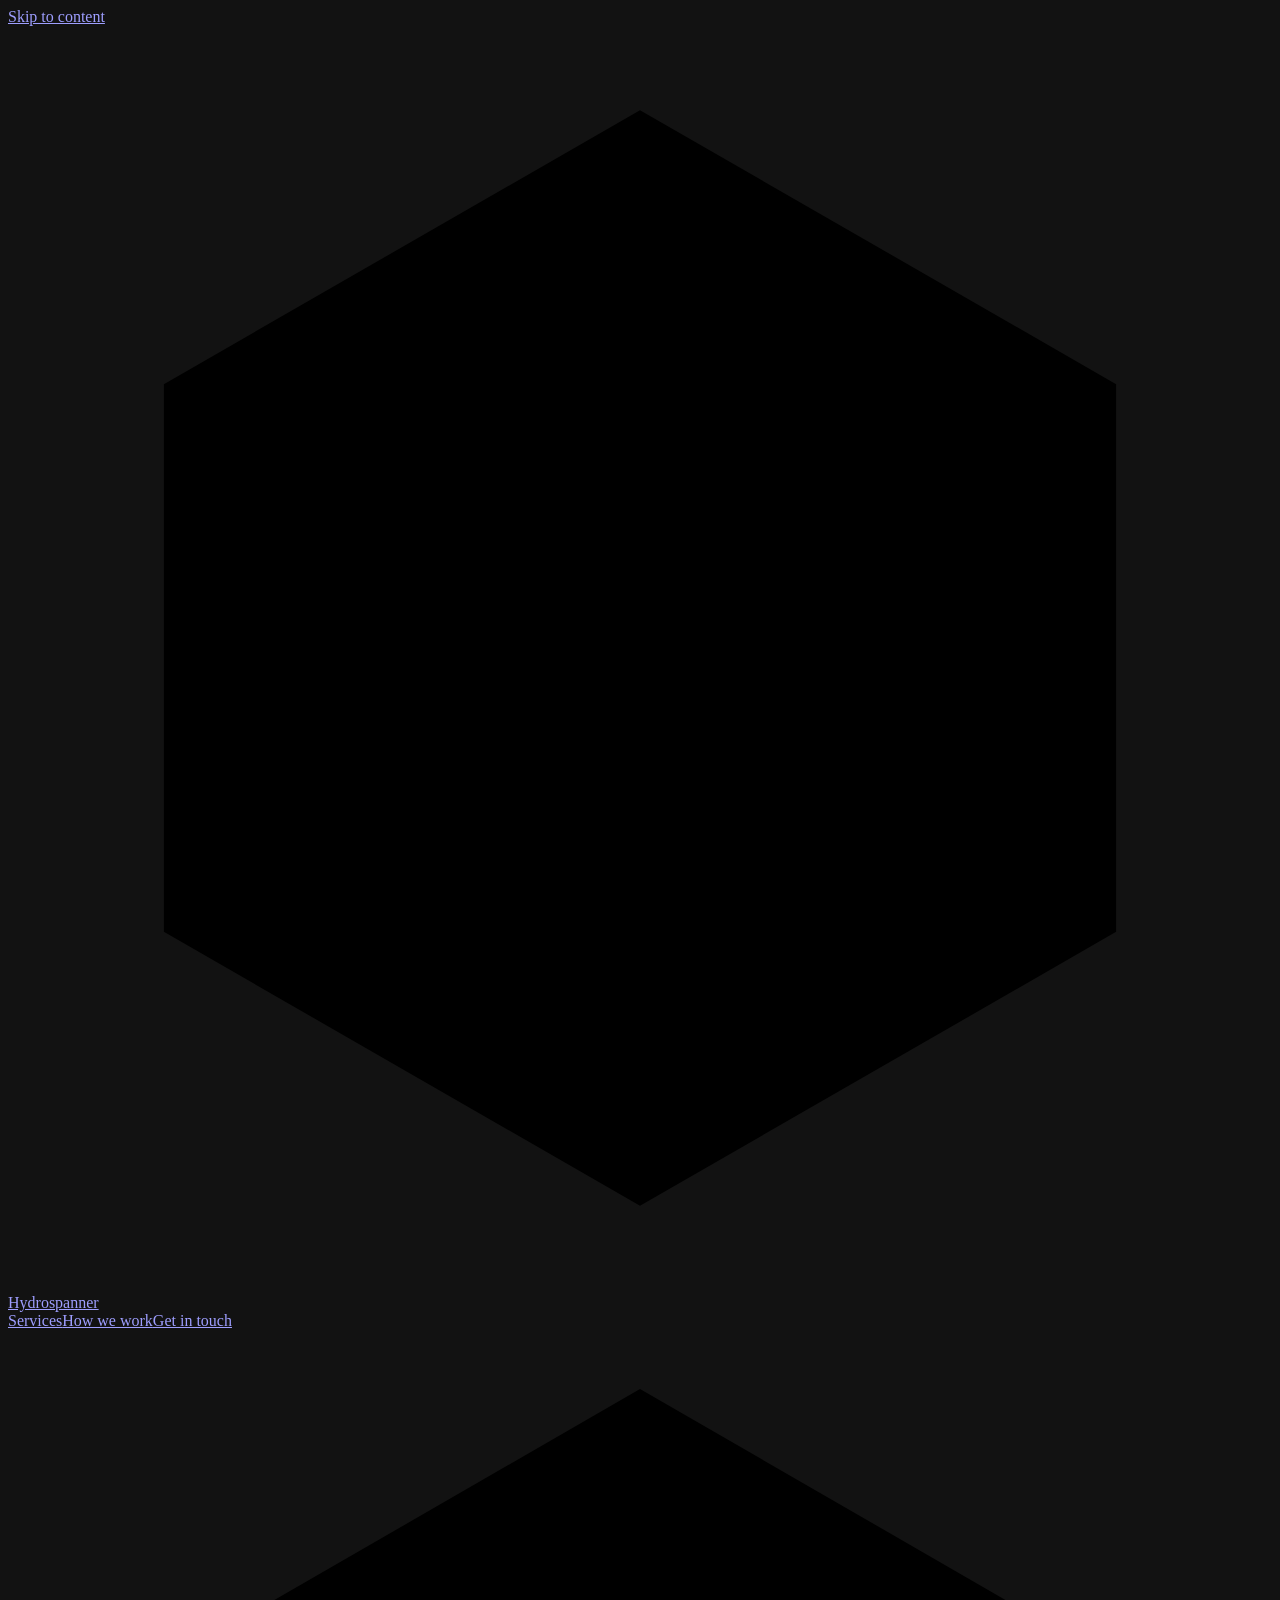
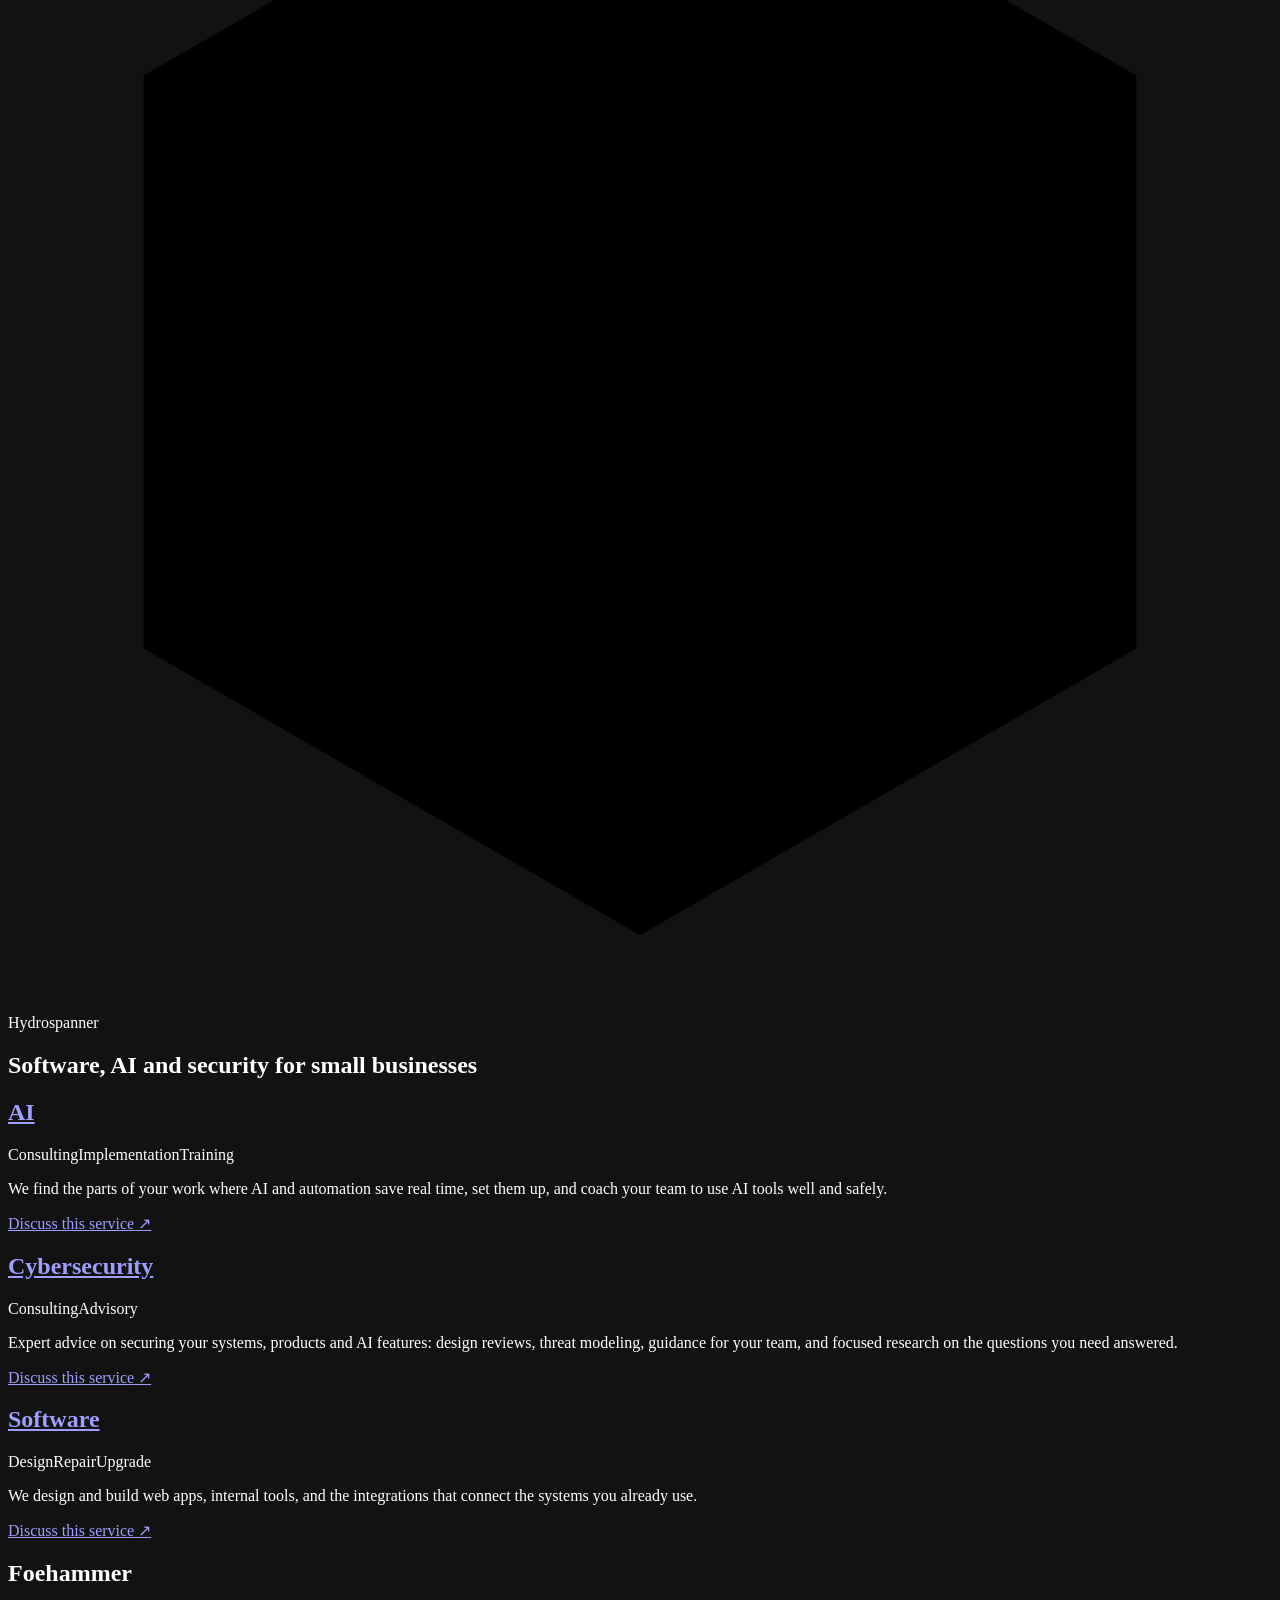
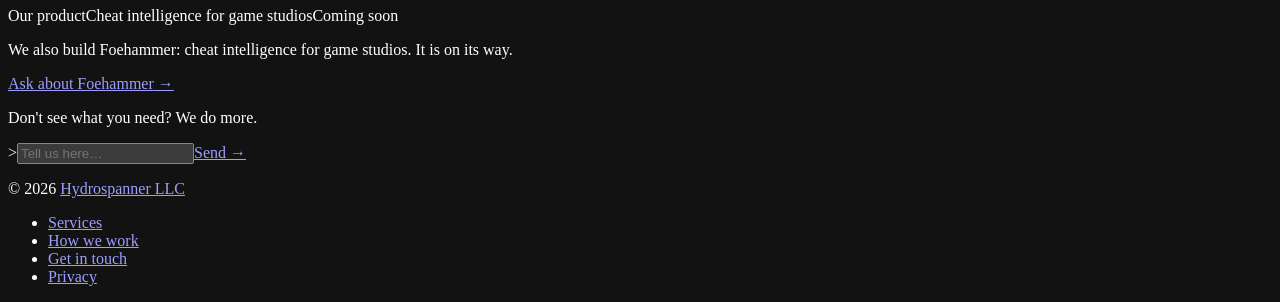
==== commit 1ea93a0d: "Preview build of the company site draft (PR 25 at faeccd6)" ====
--- a/index.html
+++ b/index.html
@@ -1 +1 @@
-<!DOCTYPE html><html lang="en"><head><meta charSet="utf-8"/><meta name="viewport" content="width=device-width, initial-scale=1"/><link rel="stylesheet" href="/hydrospanner-preview/_next/static/chunks/24f-c46w6znzo.css" data-precedence="next"/><link rel="stylesheet" href="/hydrospanner-preview/_next/static/chunks/3wbvm3-bk-ty5.css" data-precedence="next"/><link rel="preload" as="script" fetchPriority="low" href="/hydrospanner-preview/_next/static/chunks/2e1zj2gddyz_p.js"/><script src="/hydrospanner-preview/_next/static/chunks/0fyyqm7d-91vf.js" async=""></script><script src="/hydrospanner-preview/_next/static/chunks/1ubfr0vbe8xa0.js" async=""></script><script src="/hydrospanner-preview/_next/static/chunks/turbopack-099__4qt70dx0.js" async=""></script><script src="/hydrospanner-preview/_next/static/chunks/0dj227we3v14c.js" async=""></script><script src="/hydrospanner-preview/_next/static/chunks/17fgbzy_x2rak.js" async=""></script><meta name="theme-color" content="#121019"/><meta name="color-scheme" content="dark"/><title>Hydrospanner LLC | Software, AI and security for small businesses</title><meta name="description" content="We build the tools, connect the systems and answer the technical questions that help your business move forward."/><meta name="robots" content="noindex, nofollow"/><link rel="canonical" href="https://hydrospanner.io"/><meta property="og:title" content="Software, AI and security for small businesses"/><meta property="og:description" content="We build the tools, connect the systems and answer the technical questions that help your business move forward."/><meta property="og:site_name" content="Hydrospanner LLC"/><meta property="og:locale" content="en_US"/><meta property="og:image" content="https://hydrospanner.io/social-card.png"/><meta property="og:image:width" content="1200"/><meta property="og:image:height" content="630"/><meta property="og:image:alt" content="Hydrospanner — Software, AI and security for small businesses"/><meta property="og:type" content="website"/><meta name="twitter:card" content="summary_large_image"/><meta name="twitter:title" content="Software, AI and security for small businesses"/><meta name="twitter:description" content="We build the tools, connect the systems and answer the technical questions that help your business move forward."/><meta name="twitter:image" content="https://hydrospanner.io/social-card.png"/><meta name="twitter:image:alt" content="Hydrospanner — Software, AI and security for small businesses"/><meta name="twitter:image:width" content="1200"/><meta name="twitter:image:height" content="630"/><link rel="icon" href="/hydrospanner-preview/icon.svg?icon.37lc-bblxh6sf.svg" sizes="any" type="image/svg+xml"/><script src="/hydrospanner-preview/_next/static/chunks/0cz1d0mv5g_q7.js" noModule=""></script></head><body><div hidden=""><!--$--><!--/$--></div><a class="yVsQVG_skipLink" href="#main">Skip to content</a><header class="yVsQVG_header"><a class="yVsQVG_brand" href="/hydrospanner-preview/" aria-label="Hydrospanner home"><svg class="yVsQVG_brandMark" viewBox="0 0 30 30" aria-hidden="true"><polygon points="15,2 26.3,8.5 26.3,21.5 15,28 3.7,21.5 3.7,8.5"></polygon><circle cx="15" cy="15" r="5"></circle></svg>Hydrospanner</a><nav class="yVsQVG_nav" aria-label="Main navigation"><a href="/hydrospanner-preview/services">Services</a><a href="/hydrospanner-preview/how-we-work">How we work</a><a class="yVsQVG_navContact" href="/hydrospanner-preview/contact">Get in touch</a></nav></header><main id="main"><h1 id="home-heading" class="yVsQVG_headline">Software, AI and security for small businesses</h1><section class="yVsQVG_offers" aria-label="What Hydrospanner does"><div class="yVsQVG_signature"><svg class="yVsQVG_signatureMark" viewBox="0 0 300 300" aria-hidden="true"><polygon class="yVsQVG_markOuter" points="150,14 267.8,82 267.8,218 150,286 32.2,218 32.2,82"></polygon><polygon class="yVsQVG_markFine" points="150,44 241.8,97 241.8,203 150,256 58.2,203 58.2,97"></polygon><circle class="yVsQVG_markRing" cx="150" cy="150" r="62"></circle><circle class="yVsQVG_markFine" cx="150" cy="150" r="44" stroke-dasharray="4 7"></circle><path class="yVsQVG_markFine" d="M150 14V88M150 212v74M32.2 82l64 37M203.8 181l64 37M32.2 218l64-37M203.8 119l64-37"></path></svg><p class="yVsQVG_signatureName" aria-hidden="true">Hydrospanner</p></div><div class="yVsQVG_offer"><div><h2 class="yVsQVG_offerTitle"><a href="/hydrospanner-preview/services#service-ai-automation"><span class="yVsQVG_offerInk">AI</span></a></h2><p class="yVsQVG_offerTags"><span>Consulting</span><span>Implementation</span><span>Training</span></p></div><div class="yVsQVG_offerMore"><p>We find the parts of your work where AI and automation save real time, set them up, and coach your team to use AI tools well and safely.</p><a class="yVsQVG_offerCta" href="/hydrospanner-preview/contact" aria-label="Discuss this service: AI">Discuss this service<span aria-hidden="true"> ↗</span></a></div></div><div class="yVsQVG_offer"><div><h2 class="yVsQVG_offerTitle"><a href="/hydrospanner-preview/services#service-security-advice"><span class="yVsQVG_offerInk">Cybersecurity</span></a></h2><p class="yVsQVG_offerTags"><span>Consulting</span><span>Advisory</span></p></div><div class="yVsQVG_offerMore"><p>Expert advice on securing your systems, products and AI features: design reviews, threat modeling, guidance for your team, and focused research on the questions you need answered.</p><a class="yVsQVG_offerCta" href="/hydrospanner-preview/contact" aria-label="Discuss this service: Cybersecurity">Discuss this service<span aria-hidden="true"> ↗</span></a></div></div><div class="yVsQVG_offer"><div><h2 class="yVsQVG_offerTitle"><a href="/hydrospanner-preview/services#service-custom-software"><span class="yVsQVG_offerInk">Software</span></a></h2><p class="yVsQVG_offerTags"><span>Design</span><span>Repair</span><span>Upgrade</span></p></div><div class="yVsQVG_offerMore"><p>We design and build web apps, internal tools, and the integrations that connect the systems you already use.</p><a class="yVsQVG_offerCta" href="/hydrospanner-preview/contact" aria-label="Discuss this service: Software">Discuss this service<span aria-hidden="true"> ↗</span></a></div></div><div class="yVsQVG_offer yVsQVG_offerProduct"><div><h2 class="yVsQVG_offerTitle"><span class="yVsQVG_offerInk">Foehammer</span></h2><p class="yVsQVG_offerTags"><span>Our product</span><span>Cheat intelligence for game studios</span><span>Coming soon</span></p></div><div class="yVsQVG_offerMore"><p>We also build Foehammer: cheat intelligence for game studios. It is on its way.</p><a class="yVsQVG_offerCta" href="/hydrospanner-preview/contact">Ask about Foehammer<span aria-hidden="true"> →</span></a></div></div></section><div class="yVsQVG_tell"><p class="yVsQVG_tellPrompt">Don&#x27;t see what you need?<!-- --> <span>We do more.</span></p><label class="yVsQVG_tellBox"><span aria-hidden="true">&gt;</span><input type="text" aria-label="Tell us what you need" placeholder="Tell us here…" maxLength="3000" autoComplete="off"/></label><a class="yVsQVG_tellSend" href="/hydrospanner-preview/contact">Send<span aria-hidden="true"> →</span></a></div></main><footer class="yVsQVG_footer"><p>© 2026 <a href="/hydrospanner-preview/" aria-current="page">Hydrospanner LLC</a> · <a href="/hydrospanner-preview/privacy">Privacy</a></p></footer><!--$--><!--/$--><script id="_R_">(globalThis["TURBOPACK"] || (globalThis["TURBOPACK"] = [])).push({"otherChunks":["static/chunks/2e1zj2gddyz_p.js","static/chunks/0fyyqm7d-91vf.js","static/chunks/1ubfr0vbe8xa0.js"],"runtimeModuleIds":[58075]});</script><script src="/hydrospanner-preview/_next/static/chunks/2e1zj2gddyz_p.js" async=""></script><script>(self.__next_f=self.__next_f||[]).push([0])</script><script>self.__next_f.push([1,"1:\"$Sreact.fragment\"\n2:\"/hydrospanner-preview/_next/static/chunks/0dj227we3v14c.js\"\n3:I[69666,[\"$2\"],\"default\"]\n4:I[21844,[\"$2\"],\"default\"]\n6:\"/hydrospanner-preview/_next/static/chunks/17fgbzy_x2rak.js\"\n7:\"ServiceInquiryLink\"\n8:I[7307,[\"$2\",\"$6\"],\"$7\"]\n11:\"ViewportBoundary\"\n12:I[78588,[\"$2\"],\"$11\"]\n14:\"MetadataBoundary\"\n15:I[78588,[\"$2\"],\"$14\"]\n16:\"$Sreact.suspense\"\n18:I[4302,[\"$2\"],\"default\",1]\n:HL[\"/hydrospanner-preview/_next/static/chunks/24f-c46w6znzo.css\",\"style\"]\n:HL[\"/hydrospanner-preview/_next/static/chunks/3wbvm3-bk-ty5.css\",\"style\"]\n5:[[\"children\",{\"s\":\"__PAGE__\",\"h\":512,\"d\":{\"r\":[\"$\",\"$1\",\"c\",{\"children\":[[[[\"$\",\"a\",null,{\"className\":\"yVsQVG_skipLink\",\"href\":\"#main\",\"children\":\"Skip to content\"}],[\"$\",\"header\",null,{\"className\":\"yVsQVG_header\",\"children\":[[\"$\",\"a\",null,{\"className\":\"yVsQVG_brand\",\"href\":\"/hydrospanner-preview/\",\"aria-label\":\"Hydrospanner home\",\"children\":[[\"$\",\"svg\",null,{\"className\":\"yVsQVG_brandMark\",\"viewBox\":\"0 0 30 30\",\"aria-hidden\":\"true\",\"children\":[[\"$\",\"polygon\",null,{\"points\":\"15,2 26.3,8.5 26.3,21.5 15,28 3.7,21.5 3.7,8.5\"}],[\"$\",\"circle\",null,{\"cx\":\"15\",\"cy\":\"15\",\"r\":\"5\"}]]}],\"Hydrospanner\"]}],[\"$\",\"nav\",null,{\"className\":\"yVsQVG_nav\",\"aria-label\":\"Main navigation\",\"children\":[[\"$\",\"a\",null,{\"href\":\"/hydrospanner-preview/services\",\"aria-current\":\"$undefined\",\"children\":\"Services\"}],[\"$\",\"a\",null,{\"href\":\"/hydrospanner-preview/how-we-work\",\"aria-current\":\"$undefined\",\"children\":\"How we work\"}],[\"$\",\"a\",null,{\"className\":\"yVsQVG_navContact\",\"href\":\"/hydrospanner-preview/contact\",\"aria-current\":\"$undefined\",\"children\":\"Get in touch\"}]]}]]}]],[\"$\",\"main\",null,{\"id\":\"main\",\"children\":[[\"$\",\"h1\",null,{\"id\":\"home-heading\",\"className\":\"yVsQVG_headline\",\"children\":\"Software, AI and security for small businesses\"}],[\"$\",\"section\",null,{\"className\":\"yVsQVG_offers\",\"aria-label\":\"What Hydrospanner does\",\"children\":[[\"$\",\"div\",null,{\"className\":\"yVsQVG_signature\",\"children\":[[\"$\",\"svg\",null,{\"className\":\"yVsQVG_signatureMark\",\"viewBox\":\"0 0 300 300\",\"aria-hidden\":\"true\",\"children\":[[\"$\",\"polygon\",null,{\"className\":\"yVsQVG_markOuter\",\"points\":\"150,14 267.8,82 267.8,218 150,286 32.2,218 32.2,82\"}],[\"$\",\"polygon\",null,{\"className\":\"yVsQVG_markFine\",\"points\":\"150,44 241.8,97 241.8,203 150,256 58.2,203 58.2,97\"}],[\"$\",\"circle\",null,{\"className\":\"yVsQVG_markRing\",\"cx\":\"150\",\"cy\":\"150\",\"r\":\"62\"}],[\"$\",\"circle\",null,{\"className\":\"yVsQVG_markFine\",\"cx\":\"150\",\"cy\":\"150\",\"r\":\"44\",\"strokeDasharray\":\"4 7\"}],[\"$\",\"path\",null,{\"className\":\"yVsQVG_markFine\",\"d\":\"M150 14V88M150 212v74M32.2 82l64 37M203.8 181l64 37M32.2 218l64-37M203.8 119l64-37\"}]]}],[\"$\",\"p\",null,{\"className\":\"yVsQVG_signatureName\",\"aria-hidden\":\"true\",\"children\":\"Hydrospanner\"}]]}],[[\"$\",\"div\",\"AI\",{\"className\":\"yVsQVG_offer\",\"children\":[[\"$\",\"div\",null,{\"children\":[[\"$\",\"h2\",null,{\"className\":\"yVsQVG_offerTitle\",\"children\":[\"$\",\"a\",null,{\"href\":\"/hydrospanner-preview/services#service-ai-automation\",\"children\":[\"$\",\"span\",null,{\"className\":\"yVsQVG_offerInk\",\"children\":\"AI\"}]}]}],[\"$\",\"p\",null,{\"className\":\"yVsQVG_offerTags\",\"children\":[[\"$\",\"span\",\"Consulting\",{\"children\":\"Consulting\"}],[\"$\",\"span\",\"Implementation\",{\"children\":\"Implementation\"}],[\"$\",\"span\",\"Training\",{\"children\":\"Training\"}]]}]]}],[\"$\",\"div\",null,{\"className\":\"yVsQVG_offerMore\",\"children\":[[\"$\",\"p\",null,{\"children\":\"We find the parts of your work where AI and automation save real time, set them up, and coach your team to use AI tools well and safely.\"}],[\"$\",\"$L8\",null,{\"service\":\"ai_automation\",\"heading\":\"AI\",\"className\":\"yVsQVG_offerCta\"}]]}]]}],[\"$\",\"div\",\"Cybersecurity\",{\"className\":\"yVsQVG_offer\",\"children\":[[\"$\",\"div\",null,{\"children\":[[\"$\",\"h2\",null,{\"className\":\"yVsQVG_offerTitle\",\"children\":[\"$\",\"a\",null,{\"href\":\"/hydrospanner-preview/services#service-security-advice\",\"children\":[\"$\",\"span\",null,{\"className\":\"yVsQVG_offerInk\",\"children\":\"Cybersecurity\"}]}]}],[\"$\",\"p\",null,{\"className\":\"yVsQVG_offerTags\",\"children\":[[\"$\",\"span\",\"Consulting\",{\"children\":\"Consulting\"}],[\"$\",\"span\",\"Advisory\",{\"children\":\"Advisory\"}]]}]]}],[\"$\",\"div\",null,{\"className\":\"yVsQVG_offerMore\",\"children\":[[\"$\",\"p\",null,{\"children\":\"Expert advice on securing your systems, products and AI features: design reviews, threat modeling, guidance for your team, and focused research on the questions you need answered.\"}],\"$L9\"]}]]}],\"$La\"],\"$Lb\"]}],\"$Lc\"]}],\"$Ld\"],[\"$Le\",\"$Lf\"],\"$L10\"]}],\"p\":false,\"v\":null}}]]\n0:{\"P\":null,\"c\":[\"\",\"\"],\"q\":\"\",\"i\":false,\"t\":{\"t\":{\"s\":\"\",\"h\":528,\"d\":{\"r\":[\"$\",\"$1\",\"c\",{\"children\":[[[\"$\",\"link\",\"0\",{\"rel\":\"stylesheet\",\"href\":\"/hydrospanner-preview/_next/static/chunks/24f-c46w6znzo.css\",\"precedence\":\"next\",\"crossOrigin\":\"$undefined\",\"nonce\":\"$undefined\"}],[\"$\",\"script\",\"script-0\",{\"src\":\"/hydrospanner-preview/_next/static/chunks/0dj227we3v14c.js\",\"async\":true,\"nonce\":\"$undefined\"}]],[\"$\",\"html\",null,{\"lang\":\"en\",\"children\":[\"$\",\"body\",null,{\"children\":[\"$\",\"$L3\",null,{\"parallelRouterKey\":\"children\",\"error\":\"$undefined\",\"errorStyles\":\"$undefined\",\"errorScripts\":\"$undefined\",\"template\":[\"$\",\"$L4\",null,{}],\"templateStyles\":\"$undefined\",\"templateScripts\":\"$undefined\",\"notFound\":[[\"$\",\"main\",null,{\"className\":\"yVsQVG_page\",\"children\":[[\"$\",\"h1\",null,{\"className\":\"yVsQVG_title\",\"children\":\"Page not found\"}],[\"$\",\"p\",null,{\"children\":[\"$\",\"a\",null,{\"href\":\"/hydrospanner-preview/\",\"children\":\"Go to the home page\"}]}]]}],[[\"$\",\"link\",\"0\",{\"rel\":\"stylesheet\",\"href\":\"/hydrospanner-preview/_next/static/chunks/3wbvm3-bk-ty5.css\",\"precedence\":\"next\",\"crossOrigin\":\"$undefined\",\"nonce\":\"$undefined\"}]]],\"forbidden\":\"$undefined\",\"unauthorized\":\"$undefined\"}]}]}]]}],\"p\":false,\"v\":null},\"c\":\"$Q5\"},\"h\":{\"r\":[\"$\",\"$1\",\"h\",{\"children\":[null,[\"$\",\"$L12\",null,{\"children\":\"$L13\"}],[\"$\",\"$L15\",null,{\"children\":[[\"$\",\"div\",null,{\"hidden\":true,\"children\":[\"$\",\"$16\",null,{\"name\":\"Next.Metadata\",\"children\":\"$L17\"}]}],null]}],null]}],\"p\":false,\"v\":null}},\"m\":\"$undefined\",\"G\":[\"$18\",[[\"$\",\"link\",\"0\",{\"rel\":\"stylesheet\",\"href\":\"/hydrospanner-preview/_next/static/chunks/24f-c46w6znzo.css\",\"precedence\":\"next\",\"crossOrigin\":\"$undefined\",\"nonce\":\"$undefined\"}]]],\"S\":true,\"r\":\"$undefined\",\"s\":\"$undefined\",\"a\":\"$undefined\",\"l\":\"$undefined\",\"p\":\"$undefined\",\"d\":\"$undefined\",\"b\":\"na_uX4n5iRWTa__kUmJhQ\"}\n19:I[15210,[\"$2\",\"$6\"],\"TellUs\"]\n1a:I[78588,[\"$2\"],\"OutletBoundary\"]\n9:[\"$\",\"$L8\",null,{\"service\":\"security_advice\",\"heading\":\"Cybersecurity\",\"className\":\"yVsQVG_offerCta\"}]\na:[\"$\",\"div\",\"Software\",{\"className\":\"yVsQVG_offer\",\"children\":[[\"$\",\"div\",null,{\"children\":[[\"$\",\"h2\",null,{\"className\":\"yVsQVG_offerTitle\",\"children\":[\"$\",\"a\",null,{\"href\":\"/hydrospanner-preview/services#service-custom-software\",\"children\":[\"$\",\"span\",null,{\"className\":\"yVsQVG_offerInk\",\"children\":\"Software\"}]}]}],[\"$\",\"p\",null,{\"className\":\"yVsQVG_offerTags\",\"children\":[[\"$\",\"span\",\"Design\",{\"children\":\"Design\"}],[\"$\",\"span\",\"Repair\",{\"children\":\"Repair\"}],[\"$\",\"span\",\"Upgrade\",{\"children\":\"Upgrade\"}]]}]]}],[\"$\",\"div\",null,{\"className\":\"yVsQVG_offerMore\",\"children\":[[\"$\",\"p\",null,{\"children\":\"We design and build web apps, internal tools, and the integrations that connect the systems you already use.\"}],[\"$\",\"$L8\",null,{\"service\":\"custom_software\",\"heading\":\"Software\",\"className\":\"yVsQVG_offerCta\"}]]}]]}]\nb:[\"$\",\"div\",null,{\"className\":\"yVsQVG_offer yVsQVG_offerProduct\",\"children\":[[\"$\",\"div\",null,{\"children\":[[\"$\",\"h2\",null,{\"className\":\"yVsQVG_offerTitle\",\"children\":[\"$\",\"span\",null,{\"className\":\"yVsQVG_offerInk\",\"children\":\"Foehammer\"}]}],[\"$\",\"p\",null,{\"className\":\"yVsQVG_offerTags\",\"children\":[[\"$\",\"span\",\"Our product\",{\"children\":\"Our product\"}],[\"$\",\"span\",\"Cheat intelligence for game studios\",{\"children\":\"Cheat intelligence for game studios\"}],[\"$\",\"span\",\"Coming soon\",{\"children\":\"Coming soon\"}]]}]]}],[\"$\",\"div\",null,{\"className\":\"yVsQVG_offerMore\",\"children\":[[\"$\",\"p\",null,{\"children\":\"We also build Foehammer: cheat intelligence for game studios. It is on its way.\"}],[\"$\",\"a\",null,{\"className\":\"yVsQVG_offerCta\",\"href\":\"/hydrospanner-preview/contact\",\"children\":[\"Ask about Foehammer\",[\"$\",\"span\",null,{\"aria-hidden\":\"true\",\"children\":\" →\"}]]}]]}]]}]\nc:[\"$\",\"$L19\",null,{}]\nd:[\"$\",\"footer\",null,{\"className\":\"yVsQVG_footer\",\"children\":[\"$\",\"p\",null,{\"children\":[\"© 2026 \",[\"$\",\"a\",null,{\"href\":\"/hydrospanner-preview/\",\"aria-current\":\"page\",\"children\":\"Hydrospanner LLC\"}],\" · \",[\"$\",\"a\",null,{\"href\":\"/hydrospanner-preview/privacy\",\"aria-current\":\"$undefined\",\"children\":\"Privacy\"}]]}]}]\ne:[\"$\",\"link\",\"0\",{\"rel\":\"stylesheet\",\"href\":\"/hydrospanner-preview/_next/static/chunks/3wbvm3-bk-ty5.css\",\"precedence\":\"next\",\"crossOrigin\":\"$undefined\",\"nonce\":\"$undefined\"}]\nf:[\"$\",\"script\",\"script-0\",{\"src\":\"/hydrospanner-preview/_next/static/chunks/17fgbzy_x2rak.js\",\"async\":true,\"nonce\":\"$undefined\"}]\n10:[\"$\",\"$L1a\",null,{\"children\":[\"$\",\"$16\",null,{\"name\":\"Next.MetadataOutlet\",\"children\":\"$@1b\"}]}]\n13:[[\"$\",\"meta\",\"0\",{\"charSet\":\"utf-8\"}],[\"$\",\"meta\",\"1\",{\"name\":\"viewport\",\"content\":\"width=device-width, initial-scale=1\"}],[\"$\",\"meta\",\"2\",{\"name\":\"theme-color\",\"content\":\"#121019\"}],[\"$\",\"meta\",\"3\",{\"name\":\"color-scheme\",\"content\":\"dark\"}]]\n1c:I[12382,[\"$2\"],\"IconMark\"]\n17:[[\"$\",\"title\",\"0\",{\"children\":\"Hydrospanner LLC | Software, AI and security for small businesses\"}],[\"$\",\"meta\",\"1\",{\"name\":\"description\",\"content\":\"We build the tools, connect the systems and answer the technical questions that help your business move forward.\"}],[\"$\",\"meta\",\"2\",{\"name\":\"robots\",\"content\":\"noindex, nofollow\"}],[\"$\",\"link\",\"3\",{\"rel\":\"canonical\",\"href\":\"https://hydrospanner.io\"}],[\"$\",\"meta\",\"4\",{\"property\":\"og:title\",\"content\":\"Software, AI and security for small businesses\"}],[\"$\",\"meta\",\"5\",{\"property\":\"og:description\",\"content\":\"We build the tools, connect the systems and answer the technical questions that help your business move forward.\"}],[\"$\",\"meta\",\"6\",{\"property\":\"og:site_name\",\"content\":\"Hydrospanner LLC\"}],[\"$\",\"meta\",\"7\",{\"property\":\"og:locale\",\"content\":\"en_US\"}],[\"$\",\"meta\",\"8\",{\"property\":\"og:image\",\"content\":\"https://hydrospanner.io/social-card.png\"}],[\"$\",\"meta\",\"9\",{\"property\":\"og:image:width\",\"content\":\"1200\"}],[\"$\",\"meta\",\"10\",{\"property\":\"og:image:height\",\"content\":\"630\"}],[\"$\",\"meta\",\"11\",{\"property\":\"og:image:alt\",\"content\":\"Hydrospanner — Software, AI and security for small businesses\"}],[\"$\",\"meta\",\"12\",{\"property\":\"og:type\",\"content\":\"website\"}],[\"$\",\"meta\",\"13\",{\"name\":\"twitter:card\",\"content\":\"summary_large_image\"}],[\"$\",\"meta\",\"14\",{\"name\":\"twitter:title\",\"content\":\"Software, AI and security for small businesses\"}],[\"$\",\"meta\",\"15\",{\"name\":\"twitter:description\",\"content\":\"We build the tools, connect the systems and answer the technical questions that help your business move forward.\"}],[\"$\",\"meta\",\"16\",{\"name\":\"twitter:image\",\"content\":\"https://hydrospanner.io/social-card.png\"}],[\"$\",\"meta\",\"17\",{\"name\":\"twitter:image:alt\",\"content\":\"Hydrospanner — Software, AI and security for small businesses\"}],[\"$\",\"meta\",\"18\",{\"name\":\"twitter:image:width\",\"content\":\"1200\"}],[\"$\",\"meta\",\"19\",{\"name\":\"twitter:image:height\",\"content\":\"630\"}],[\"$\",\"link\",\"20\",{\"rel\":\"icon\",\"href\":\"/hydrospanner-preview/icon.svg?icon.37lc-bblxh6sf.svg\",\"sizes\":\"any\",\"type\":\"image/svg+xml\"}],[\"$\",\"$L1c\",\"21\",{}]]\n1b:null\n"])</script></body></html>+<!DOCTYPE html><html lang="en"><head><meta charSet="utf-8"/><meta name="viewport" content="width=device-width, initial-scale=1"/><link rel="stylesheet" href="/hydrospanner-preview/_next/static/chunks/24f-c46w6znzo.css" data-precedence="next"/><link rel="stylesheet" href="/hydrospanner-preview/_next/static/chunks/2bn-3sdd7i8h0.css" data-precedence="next"/><link rel="preload" as="script" fetchPriority="low" href="/hydrospanner-preview/_next/static/chunks/2e1zj2gddyz_p.js"/><script src="/hydrospanner-preview/_next/static/chunks/0fyyqm7d-91vf.js" async=""></script><script src="/hydrospanner-preview/_next/static/chunks/1ubfr0vbe8xa0.js" async=""></script><script src="/hydrospanner-preview/_next/static/chunks/turbopack-099__4qt70dx0.js" async=""></script><script src="/hydrospanner-preview/_next/static/chunks/0dj227we3v14c.js" async=""></script><script src="/hydrospanner-preview/_next/static/chunks/2k19q-yvhriyp.js" async=""></script><meta name="theme-color" content="#121019"/><meta name="color-scheme" content="dark"/><title>Hydrospanner LLC | Software, AI and security for small businesses</title><meta name="description" content="We build the tools, connect the systems and answer the technical questions that help your business move forward."/><meta name="robots" content="noindex, nofollow"/><link rel="canonical" href="https://hydrospanner.io"/><meta property="og:title" content="Software, AI and security for small businesses"/><meta property="og:description" content="We build the tools, connect the systems and answer the technical questions that help your business move forward."/><meta property="og:site_name" content="Hydrospanner LLC"/><meta property="og:locale" content="en_US"/><meta property="og:image" content="https://hydrospanner.io/social-card.png"/><meta property="og:image:width" content="1200"/><meta property="og:image:height" content="630"/><meta property="og:image:alt" content="Hydrospanner — Software, AI and security for small businesses"/><meta property="og:type" content="website"/><meta name="twitter:card" content="summary_large_image"/><meta name="twitter:title" content="Software, AI and security for small businesses"/><meta name="twitter:description" content="We build the tools, connect the systems and answer the technical questions that help your business move forward."/><meta name="twitter:image" content="https://hydrospanner.io/social-card.png"/><meta name="twitter:image:alt" content="Hydrospanner — Software, AI and security for small businesses"/><meta name="twitter:image:width" content="1200"/><meta name="twitter:image:height" content="630"/><link rel="icon" href="/hydrospanner-preview/icon.svg?icon.37lc-bblxh6sf.svg" sizes="any" type="image/svg+xml"/><script src="/hydrospanner-preview/_next/static/chunks/0cz1d0mv5g_q7.js" noModule=""></script></head><body><div hidden=""><!--$--><!--/$--></div><a class="yVsQVG_skipLink" href="#main">Skip to content</a><header class="yVsQVG_header"><a class="yVsQVG_brand" href="/hydrospanner-preview/" aria-label="Hydrospanner home"><svg class="yVsQVG_brandMark" viewBox="0 0 30 30" aria-hidden="true"><polygon points="15,2 26.3,8.5 26.3,21.5 15,28 3.7,21.5 3.7,8.5"></polygon><circle cx="15" cy="15" r="5"></circle></svg>Hydrospanner</a><nav class="yVsQVG_nav" aria-label="Main navigation"><a href="/hydrospanner-preview/services">Services</a><a href="/hydrospanner-preview/how-we-work">How we work</a><a class="yVsQVG_navContact" href="/hydrospanner-preview/contact">Get in touch</a></nav></header><main id="main"><section class="yVsQVG_offers" aria-label="What Hydrospanner does"><div class="yVsQVG_signature"><svg class="yVsQVG_signatureMark" viewBox="0 0 300 300" aria-hidden="true"><polygon class="yVsQVG_markOuter" points="150,14 267.8,82 267.8,218 150,286 32.2,218 32.2,82"></polygon><polygon class="yVsQVG_markFine" points="150,44 241.8,97 241.8,203 150,256 58.2,203 58.2,97"></polygon><circle class="yVsQVG_markRing" cx="150" cy="150" r="62"></circle><circle class="yVsQVG_markFine" cx="150" cy="150" r="44" stroke-dasharray="4 7"></circle><path class="yVsQVG_markFine" d="M150 14V88M150 212v74M32.2 82l64 37M203.8 181l64 37M32.2 218l64-37M203.8 119l64-37"></path></svg><p class="yVsQVG_signatureName" aria-hidden="true">Hydrospanner</p><h1 id="home-heading" class="yVsQVG_signatureLine">Software, AI and security for small businesses</h1></div><div class="yVsQVG_offer"><div><h2 class="yVsQVG_offerTitle"><a href="/hydrospanner-preview/services#service-ai-automation"><span class="yVsQVG_offerInk">AI</span></a></h2><p class="yVsQVG_offerTags"><span>Consulting</span><span>Implementation</span><span>Training</span></p></div><div class="yVsQVG_offerMore"><p>We find the parts of your work where AI and automation save real time, set them up, and coach your team to use AI tools well and safely.</p><a class="yVsQVG_offerCta" href="/hydrospanner-preview/contact" aria-label="Discuss this service: AI">Discuss this service<span aria-hidden="true"> ↗</span></a></div></div><div class="yVsQVG_offer"><div><h2 class="yVsQVG_offerTitle"><a href="/hydrospanner-preview/services#service-security-advice"><span class="yVsQVG_offerInk">Cybersecurity</span></a></h2><p class="yVsQVG_offerTags"><span>Consulting</span><span>Advisory</span></p></div><div class="yVsQVG_offerMore"><p>Expert advice on securing your systems, products and AI features: design reviews, threat modeling, guidance for your team, and focused research on the questions you need answered.</p><a class="yVsQVG_offerCta" href="/hydrospanner-preview/contact" aria-label="Discuss this service: Cybersecurity">Discuss this service<span aria-hidden="true"> ↗</span></a></div></div><div class="yVsQVG_offer"><div><h2 class="yVsQVG_offerTitle"><a href="/hydrospanner-preview/services#service-custom-software"><span class="yVsQVG_offerInk">Software</span></a></h2><p class="yVsQVG_offerTags"><span>Design</span><span>Repair</span><span>Upgrade</span></p></div><div class="yVsQVG_offerMore"><p>We design and build web apps, internal tools, and the integrations that connect the systems you already use.</p><a class="yVsQVG_offerCta" href="/hydrospanner-preview/contact" aria-label="Discuss this service: Software">Discuss this service<span aria-hidden="true"> ↗</span></a></div></div><div class="yVsQVG_offer yVsQVG_offerProduct"><div><h2 class="yVsQVG_offerTitle"><span class="yVsQVG_offerInk">Foehammer</span></h2><p class="yVsQVG_offerTags"><span>Our product</span><span>Cheat intelligence for game studios</span><span>Coming soon</span></p></div><div class="yVsQVG_offerMore"><p>We also build Foehammer: cheat intelligence for game studios. It is on its way.</p><a class="yVsQVG_offerCta" href="/hydrospanner-preview/contact">Ask about Foehammer<span aria-hidden="true"> →</span></a></div></div></section><div class="yVsQVG_tell"><p class="yVsQVG_tellPrompt">Don&#x27;t see what you need?<!-- --> <span>We do more.</span></p><label class="yVsQVG_tellBox"><span aria-hidden="true">&gt;</span><input type="text" aria-label="Tell us what you need" placeholder="Tell us here…" maxLength="3000" autoComplete="off"/></label><a class="yVsQVG_tellSend" href="/hydrospanner-preview/contact">Send<span aria-hidden="true"> →</span></a></div></main><footer class="yVsQVG_footer"><p>© 2026 <a href="/hydrospanner-preview/" aria-current="page">Hydrospanner LLC</a></p><ul class="yVsQVG_footerLinks"><li><a href="/hydrospanner-preview/services">Services</a></li><li><a href="/hydrospanner-preview/how-we-work">How we work</a></li><li><a href="/hydrospanner-preview/contact">Get in touch</a></li><li><a href="/hydrospanner-preview/privacy">Privacy</a></li></ul></footer><!--$--><!--/$--><script id="_R_">(globalThis["TURBOPACK"] || (globalThis["TURBOPACK"] = [])).push({"otherChunks":["static/chunks/2e1zj2gddyz_p.js","static/chunks/0fyyqm7d-91vf.js","static/chunks/1ubfr0vbe8xa0.js"],"runtimeModuleIds":[58075]});</script><script src="/hydrospanner-preview/_next/static/chunks/2e1zj2gddyz_p.js" async=""></script><script>(self.__next_f=self.__next_f||[]).push([0])</script><script>self.__next_f.push([1,"1:\"$Sreact.fragment\"\n2:\"/hydrospanner-preview/_next/static/chunks/0dj227we3v14c.js\"\n3:I[69666,[\"$2\"],\"default\"]\n4:I[21844,[\"$2\"],\"default\"]\n6:\"/hydrospanner-preview/_next/static/chunks/2k19q-yvhriyp.js\"\n7:\"ServiceInquiryLink\"\n8:I[7307,[\"$2\",\"$6\"],\"$7\"]\n11:\"ViewportBoundary\"\n12:I[78588,[\"$2\"],\"$11\"]\n14:\"MetadataBoundary\"\n15:I[78588,[\"$2\"],\"$14\"]\n16:\"$Sreact.suspense\"\n18:I[4302,[\"$2\"],\"default\",1]\n:HL[\"/hydrospanner-preview/_next/static/chunks/24f-c46w6znzo.css\",\"style\"]\n:HL[\"/hydrospanner-preview/_next/static/chunks/2bn-3sdd7i8h0.css\",\"style\"]\n5:[[\"children\",{\"s\":\"__PAGE__\",\"h\":512,\"d\":{\"r\":[\"$\",\"$1\",\"c\",{\"children\":[[[[\"$\",\"a\",null,{\"className\":\"yVsQVG_skipLink\",\"href\":\"#main\",\"children\":\"Skip to content\"}],[\"$\",\"header\",null,{\"className\":\"yVsQVG_header\",\"children\":[[\"$\",\"a\",null,{\"className\":\"yVsQVG_brand\",\"href\":\"/hydrospanner-preview/\",\"aria-label\":\"Hydrospanner home\",\"children\":[[\"$\",\"svg\",null,{\"className\":\"yVsQVG_brandMark\",\"viewBox\":\"0 0 30 30\",\"aria-hidden\":\"true\",\"children\":[[\"$\",\"polygon\",null,{\"points\":\"15,2 26.3,8.5 26.3,21.5 15,28 3.7,21.5 3.7,8.5\"}],[\"$\",\"circle\",null,{\"cx\":\"15\",\"cy\":\"15\",\"r\":\"5\"}]]}],\"Hydrospanner\"]}],[\"$\",\"nav\",null,{\"className\":\"yVsQVG_nav\",\"aria-label\":\"Main navigation\",\"children\":[[\"$\",\"a\",null,{\"href\":\"/hydrospanner-preview/services\",\"aria-current\":\"$undefined\",\"children\":\"Services\"}],[\"$\",\"a\",null,{\"href\":\"/hydrospanner-preview/how-we-work\",\"aria-current\":\"$undefined\",\"children\":\"How we work\"}],[\"$\",\"a\",null,{\"className\":\"yVsQVG_navContact\",\"href\":\"/hydrospanner-preview/contact\",\"aria-current\":\"$undefined\",\"children\":\"Get in touch\"}]]}]]}]],[\"$\",\"main\",null,{\"id\":\"main\",\"children\":[[\"$\",\"section\",null,{\"className\":\"yVsQVG_offers\",\"aria-label\":\"What Hydrospanner does\",\"children\":[[\"$\",\"div\",null,{\"className\":\"yVsQVG_signature\",\"children\":[[\"$\",\"svg\",null,{\"className\":\"yVsQVG_signatureMark\",\"viewBox\":\"0 0 300 300\",\"aria-hidden\":\"true\",\"children\":[[\"$\",\"polygon\",null,{\"className\":\"yVsQVG_markOuter\",\"points\":\"150,14 267.8,82 267.8,218 150,286 32.2,218 32.2,82\"}],[\"$\",\"polygon\",null,{\"className\":\"yVsQVG_markFine\",\"points\":\"150,44 241.8,97 241.8,203 150,256 58.2,203 58.2,97\"}],[\"$\",\"circle\",null,{\"className\":\"yVsQVG_markRing\",\"cx\":\"150\",\"cy\":\"150\",\"r\":\"62\"}],[\"$\",\"circle\",null,{\"className\":\"yVsQVG_markFine\",\"cx\":\"150\",\"cy\":\"150\",\"r\":\"44\",\"strokeDasharray\":\"4 7\"}],[\"$\",\"path\",null,{\"className\":\"yVsQVG_markFine\",\"d\":\"M150 14V88M150 212v74M32.2 82l64 37M203.8 181l64 37M32.2 218l64-37M203.8 119l64-37\"}]]}],[\"$\",\"p\",null,{\"className\":\"yVsQVG_signatureName\",\"aria-hidden\":\"true\",\"children\":\"Hydrospanner\"}],[\"$\",\"h1\",null,{\"id\":\"home-heading\",\"className\":\"yVsQVG_signatureLine\",\"children\":\"Software, AI and security for small businesses\"}]]}],[[\"$\",\"div\",\"AI\",{\"className\":\"yVsQVG_offer\",\"children\":[[\"$\",\"div\",null,{\"children\":[[\"$\",\"h2\",null,{\"className\":\"yVsQVG_offerTitle\",\"children\":[\"$\",\"a\",null,{\"href\":\"/hydrospanner-preview/services#service-ai-automation\",\"children\":[\"$\",\"span\",null,{\"className\":\"yVsQVG_offerInk\",\"children\":\"AI\"}]}]}],[\"$\",\"p\",null,{\"className\":\"yVsQVG_offerTags\",\"children\":[[\"$\",\"span\",\"Consulting\",{\"children\":\"Consulting\"}],[\"$\",\"span\",\"Implementation\",{\"children\":\"Implementation\"}],[\"$\",\"span\",\"Training\",{\"children\":\"Training\"}]]}]]}],[\"$\",\"div\",null,{\"className\":\"yVsQVG_offerMore\",\"children\":[[\"$\",\"p\",null,{\"children\":\"We find the parts of your work where AI and automation save real time, set them up, and coach your team to use AI tools well and safely.\"}],[\"$\",\"$L8\",null,{\"service\":\"ai_automation\",\"heading\":\"AI\",\"className\":\"yVsQVG_offerCta\"}]]}]]}],[\"$\",\"div\",\"Cybersecurity\",{\"className\":\"yVsQVG_offer\",\"children\":[[\"$\",\"div\",null,{\"children\":[[\"$\",\"h2\",null,{\"className\":\"yVsQVG_offerTitle\",\"children\":[\"$\",\"a\",null,{\"href\":\"/hydrospanner-preview/services#service-security-advice\",\"children\":[\"$\",\"span\",null,{\"className\":\"yVsQVG_offerInk\",\"children\":\"Cybersecurity\"}]}]}],[\"$\",\"p\",null,{\"className\":\"yVsQVG_offerTags\",\"children\":[[\"$\",\"span\",\"Consulting\",{\"children\":\"Consulting\"}],[\"$\",\"span\",\"Advisory\",{\"children\":\"Advisory\"}]]}]]}],[\"$\",\"div\",null,{\"className\":\"yVsQVG_offerMore\",\"children\":[[\"$\",\"p\",null,{\"children\":\"Expert advice on securing your systems, products and AI features: design reviews, threat modeling, guidance for your team, and focused research on the questions you need answered.\"}],\"$L9\"]}]]}],\"$La\"],\"$Lb\"]}],\"$Lc\"]}],\"$Ld\"],[\"$Le\",\"$Lf\"],\"$L10\"]}],\"p\":false,\"v\":null}}]]\n0:{\"P\":null,\"c\":[\"\",\"\"],\"q\":\"\",\"i\":false,\"t\":{\"t\":{\"s\":\"\",\"h\":528,\"d\":{\"r\":[\"$\",\"$1\",\"c\",{\"children\":[[[\"$\",\"link\",\"0\",{\"rel\":\"stylesheet\",\"href\":\"/hydrospanner-preview/_next/static/chunks/24f-c46w6znzo.css\",\"precedence\":\"next\",\"crossOrigin\":\"$undefined\",\"nonce\":\"$undefined\"}],[\"$\",\"script\",\"script-0\",{\"src\":\"/hydrospanner-preview/_next/static/chunks/0dj227we3v14c.js\",\"async\":true,\"nonce\":\"$undefined\"}]],[\"$\",\"html\",null,{\"lang\":\"en\",\"children\":[\"$\",\"body\",null,{\"children\":[\"$\",\"$L3\",null,{\"parallelRouterKey\":\"children\",\"error\":\"$undefined\",\"errorStyles\":\"$undefined\",\"errorScripts\":\"$undefined\",\"template\":[\"$\",\"$L4\",null,{}],\"templateStyles\":\"$undefined\",\"templateScripts\":\"$undefined\",\"notFound\":[[\"$\",\"main\",null,{\"className\":\"yVsQVG_page\",\"children\":[[\"$\",\"h1\",null,{\"className\":\"yVsQVG_title\",\"children\":\"Page not found\"}],[\"$\",\"p\",null,{\"children\":[\"$\",\"a\",null,{\"href\":\"/hydrospanner-preview/\",\"children\":\"Go to the home page\"}]}]]}],[[\"$\",\"link\",\"0\",{\"rel\":\"stylesheet\",\"href\":\"/hydrospanner-preview/_next/static/chunks/2bn-3sdd7i8h0.css\",\"precedence\":\"next\",\"crossOrigin\":\"$undefined\",\"nonce\":\"$undefined\"}]]],\"forbidden\":\"$undefined\",\"unauthorized\":\"$undefined\"}]}]}]]}],\"p\":false,\"v\":null},\"c\":\"$Q5\"},\"h\":{\"r\":[\"$\",\"$1\",\"h\",{\"children\":[null,[\"$\",\"$L12\",null,{\"children\":\"$L13\"}],[\"$\",\"$L15\",null,{\"children\":[[\"$\",\"div\",null,{\"hidden\":true,\"children\":[\"$\",\"$16\",null,{\"name\":\"Next.Metadata\",\"children\":\"$L17\"}]}],null]}],null]}],\"p\":false,\"v\":null}},\"m\":\"$undefined\",\"G\":[\"$18\",[[\"$\",\"link\",\"0\",{\"rel\":\"stylesheet\",\"href\":\"/hydrospanner-preview/_next/static/chunks/24f-c46w6znzo.css\",\"precedence\":\"next\",\"crossOrigin\":\"$undefined\",\"nonce\":\"$undefined\"}]]],\"S\":true,\"r\":\"$undefined\",\"s\":\"$undefined\",\"a\":\"$undefined\",\"l\":\"$undefined\",\"p\":\"$undefined\",\"d\":\"$undefined\",\"b\":\"1WmGT2RbyWjbzVHpVtLNR\"}\n19:I[15210,[\"$2\",\"$6\"],\"TellUs\"]\n1a:I[78588,[\"$2\"],\"OutletBoundary\"]\n9:[\"$\",\"$L8\",null,{\"service\":\"security_advice\",\"heading\":\"Cybersecurity\",\"className\":\"yVsQVG_offerCta\"}]\na:[\"$\",\"div\",\"Software\",{\"className\":\"yVsQVG_offer\",\"children\":[[\"$\",\"div\",null,{\"children\":[[\"$\",\"h2\",null,{\"className\":\"yVsQVG_offerTitle\",\"children\":[\"$\",\"a\",null,{\"href\":\"/hydrospanner-preview/services#service-custom-software\",\"children\":[\"$\",\"span\",null,{\"className\":\"yVsQVG_offerInk\",\"children\":\"Software\"}]}]}],[\"$\",\"p\",null,{\"className\":\"yVsQVG_offerTags\",\"children\":[[\"$\",\"span\",\"Design\",{\"children\":\"Design\"}],[\"$\",\"span\",\"Repair\",{\"children\":\"Repair\"}],[\"$\",\"span\",\"Upgrade\",{\"children\":\"Upgrade\"}]]}]]}],[\"$\",\"div\",null,{\"className\":\"yVsQVG_offerMore\",\"children\":[[\"$\",\"p\",null,{\"children\":\"We design and build web apps, internal tools, and the integrations that connect the systems you already use.\"}],[\"$\",\"$L8\",null,{\"service\":\"custom_software\",\"heading\":\"Software\",\"className\":\"yVsQVG_offerCta\"}]]}]]}]\nb:[\"$\",\"div\",null,{\"className\":\"yVsQVG_offer yVsQVG_offerProduct\",\"children\":[[\"$\",\"div\",null,{\"children\":[[\"$\",\"h2\",null,{\"className\":\"yVsQVG_offerTitle\",\"children\":[\"$\",\"span\",null,{\"className\":\"yVsQVG_offerInk\",\"children\":\"Foehammer\"}]}],[\"$\",\"p\",null,{\"className\":\"yVsQVG_offerTags\",\"children\":[[\"$\",\"span\",\"Our product\",{\"children\":\"Our product\"}],[\"$\",\"span\",\"Cheat intelligence for game studios\",{\"children\":\"Cheat intelligence for game studios\"}],[\"$\",\"span\",\"Coming soon\",{\"children\":\"Coming soon\"}]]}]]}],[\"$\",\"div\",null,{\"className\":\"yVsQVG_offerMore\",\"children\":[[\"$\",\"p\",null,{\"children\":\"We also build Foehammer: cheat intelligence for game studios. It is on its way.\"}],[\"$\",\"a\",null,{\"className\":\"yVsQVG_offerCta\",\"href\":\"/hydrospanner-preview/contact\",\"children\":[\"Ask about Foehammer\",[\"$\",\"span\",null,{\"aria-hidden\":\"true\",\"children\":\" →\"}]]}]]}]]}]\nc:[\"$\",\"$L19\",null,{}]\nd:[\"$\",\"footer\",null,{\"className\":\"yVsQVG_footer\",\"children\":[[\"$\",\"p\",null,{\"children\":[\"© 2026 \",[\"$\",\"a\",null,{\"href\":\"/hydrospanner-preview/\",\"aria-current\":\"page\",\"children\":\"Hydrospanner LLC\"}]]}],[\"$\",\"ul\",null,{\"className\":\"yVsQVG_footerLinks\",\"children\":[[\"$\",\"li\",null,{\"children\":[\"$\",\"a\",null,{\"href\":\"/hydrospanner-preview/services\",\"aria-current\":\"$undefined\",\"children\":\"Services\"}]}],[\"$\",\"li\",null,{\"children\":[\"$\",\"a\",null,{\"href\":\"/hydrospanner-preview/how-we-work\",\"aria-current\":\"$undefined\",\"children\":\"How we work\"}]}],[\"$\",\"li\",null,{\"children\":[\"$\",\"a\",null,{\"href\":\"/hydrospanner-preview/contact\",\"aria-current\":\"$undefined\",\"children\":\"Get in touch\"}]}],[\"$\",\"li\",null,{\"children\":[\"$\",\"a\",null,{\"href\":\"/hydrospanner-preview/privacy\",\"aria-current\":\"$undefined\",\"children\":\"Privacy\"}]}]]}]]}]\ne:[\"$\",\"link\",\"0\",{\"rel\":\"stylesheet\",\"href\":\"/hydrospanner-preview/_next/static/chunks/2bn-3sdd7i8h0.css\",\"precedence\":\"next\",\"crossOrigin\":\"$undefined\",\"nonce\":\"$undefined\"}]\nf:[\"$\",\"script\",\"script-0\",{\"src\":\"/hydrospanner-preview/_next/static/chunks/2k19q-yvhriyp.js\",\"async\":true,\"nonce\":\"$undefined\"}]\n10:[\"$\",\"$L1a\",null,{\"children\":[\"$\",\"$16\",null,{\"name\":\"Next.MetadataOutlet\",\"children\":\"$@1b\"}]}]\n13:[[\"$\",\"meta\",\"0\",{\"charSet\":\"utf-8\"}],[\"$\",\"meta\",\"1\",{\"name\":\"viewport\",\"content\":\"width=device-width, initial-scale=1\"}],[\"$\",\"meta\",\"2\",{\"name\":\"theme-color\",\"content\":\"#121019\"}],[\"$\",\"meta\",\"3\",{\"name\":\"color-scheme\",\"content\":\"dark\"}]]\n1c:I[12382,[\"$2\"],\"IconMark\"]\n17:[[\"$\",\"title\",\"0\",{\"children\":\"Hydrospanner LLC | Software, AI and security for small businesses\"}],[\"$\",\"meta\",\"1\",{\"name\":\"description\",\"content\":\"We build the tools, connect the systems and answer the technical questions that help your business move forward.\"}],[\"$\",\"meta\",\"2\",{\"name\":\"robots\",\"content\":\"noindex, nofollow\"}],[\"$\",\"link\",\"3\",{\"rel\":\"canonical\",\"href\":\"https://hydrospanner.io\"}],[\"$\",\"meta\",\"4\",{\"property\":\"og:title\",\"content\":\"Software, AI and security for small businesses\"}],[\"$\",\"meta\",\"5\",{\"property\":\"og:description\",\"content\":\"We build the tools, connect the systems and answer the technical questions that help your business move forward.\"}],[\"$\",\"meta\",\"6\",{\"property\":\"og:site_name\",\"content\":\"Hydrospanner LLC\"}],[\"$\",\"meta\",\"7\",{\"property\":\"og:locale\",\"content\":\"en_US\"}],[\"$\",\"meta\",\"8\",{\"property\":\"og:image\",\"content\":\"https://hydrospanner.io/social-card.png\"}],[\"$\",\"meta\",\"9\",{\"property\":\"og:image:width\",\"content\":\"1200\"}],[\"$\",\"meta\",\"10\",{\"property\":\"og:image:height\",\"content\":\"630\"}],[\"$\",\"meta\",\"11\",{\"property\":\"og:image:alt\",\"content\":\"Hydrospanner — Software, AI and security for small businesses\"}],[\"$\",\"meta\",\"12\",{\"property\":\"og:type\",\"content\":\"website\"}],[\"$\",\"meta\",\"13\",{\"name\":\"twitter:card\",\"content\":\"summary_large_image\"}],[\"$\",\"meta\",\"14\",{\"name\":\"twitter:title\",\"content\":\"Software, AI and security for small businesses\"}],[\"$\",\"meta\",\"15\",{\"name\":\"twitter:description\",\"content\":\"We build the tools, connect the systems and answer the technical questions that help your business move forward.\"}],[\"$\",\"meta\",\"16\",{\"name\":\"twitter:image\",\"content\":\"https://hydrospanner.io/social-card.png\"}],[\"$\",\"meta\",\"17\",{\"name\":\"twitter:image:alt\",\"content\":\"Hydrospanner — Software, AI and security for small businesses\"}],[\"$\",\"meta\",\"18\",{\"name\":\"twitter:image:width\",\"content\":\"1200\"}],[\"$\",\"meta\",\"19\",{\"name\":\"twitter:image:height\",\"content\":\"630\"}],[\"$\",\"link\",\"20\",{\"rel\":\"icon\",\"href\":\"/hydrospanner-preview/icon.svg?icon.37lc-bblxh6sf.svg\",\"sizes\":\"any\",\"type\":\"image/svg+xml\"}],[\"$\",\"$L1c\",\"21\",{}]]\n1b:null\n"])</script></body></html>
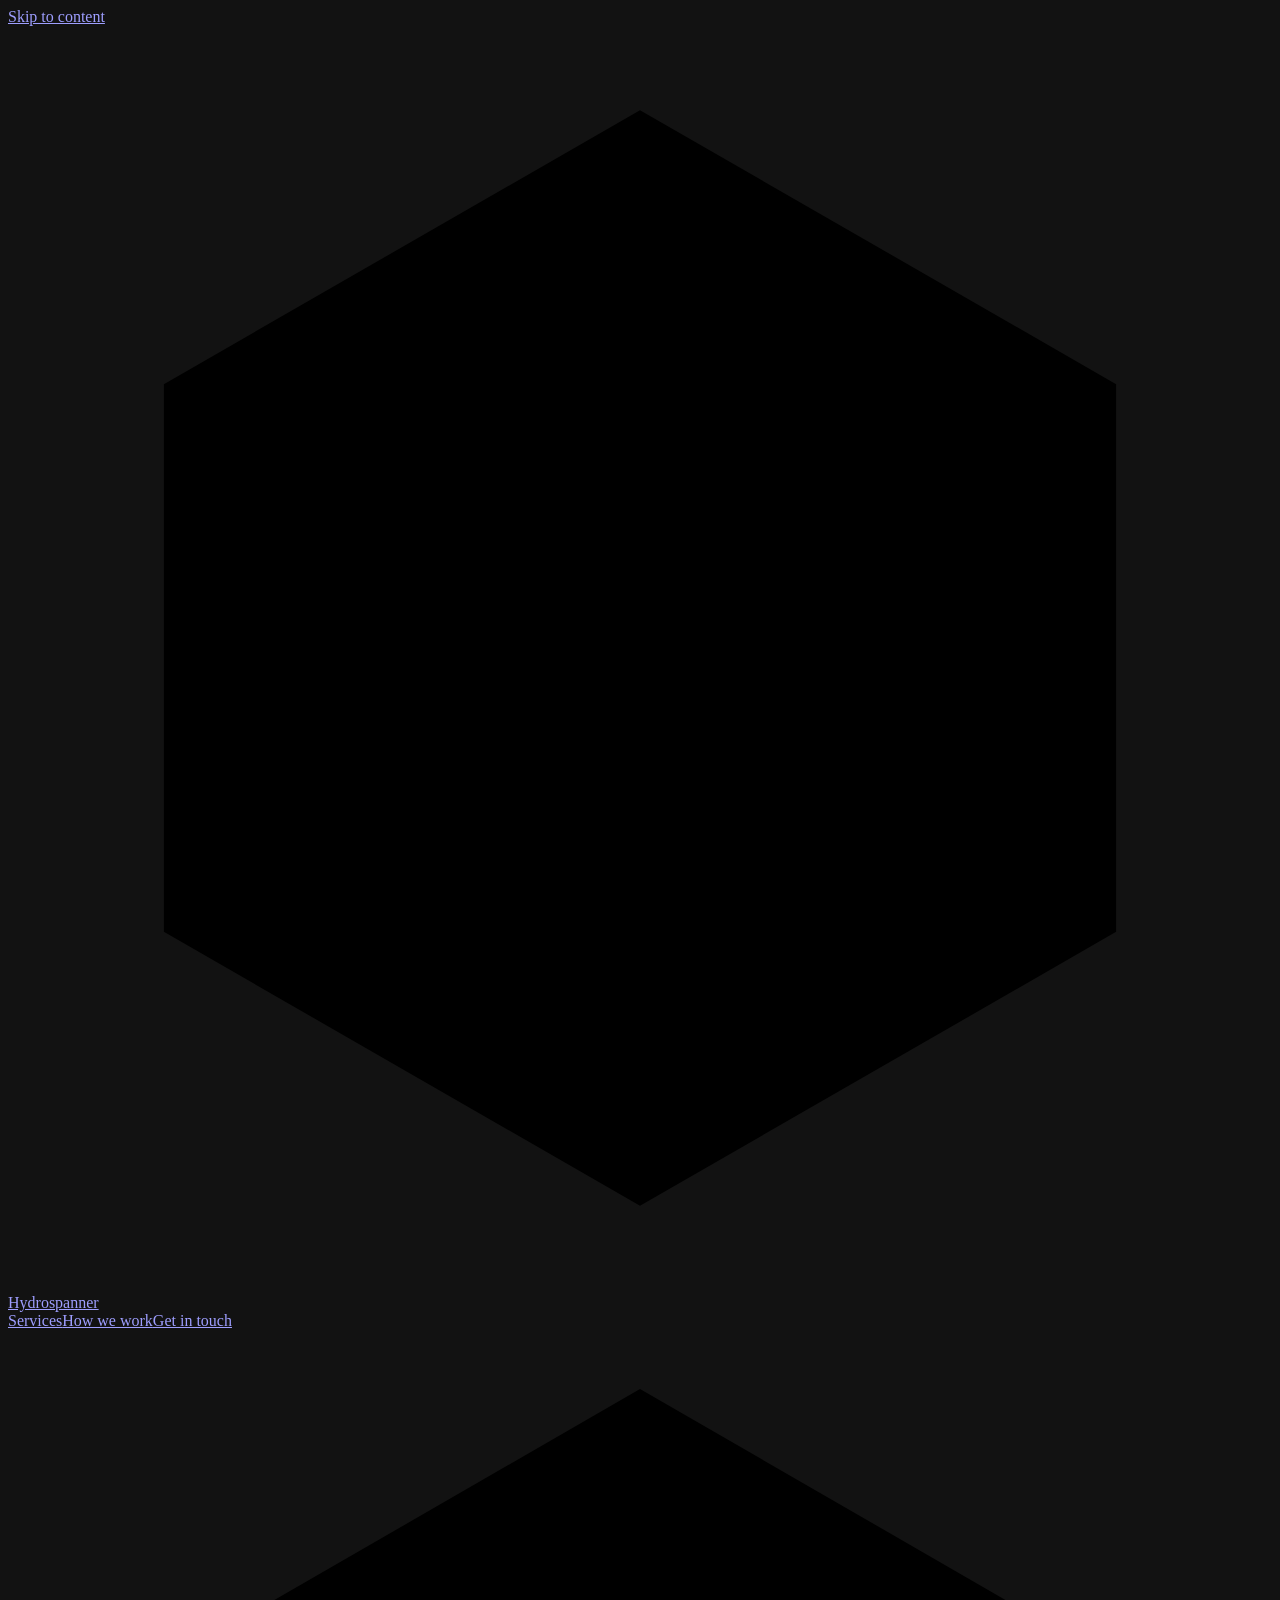
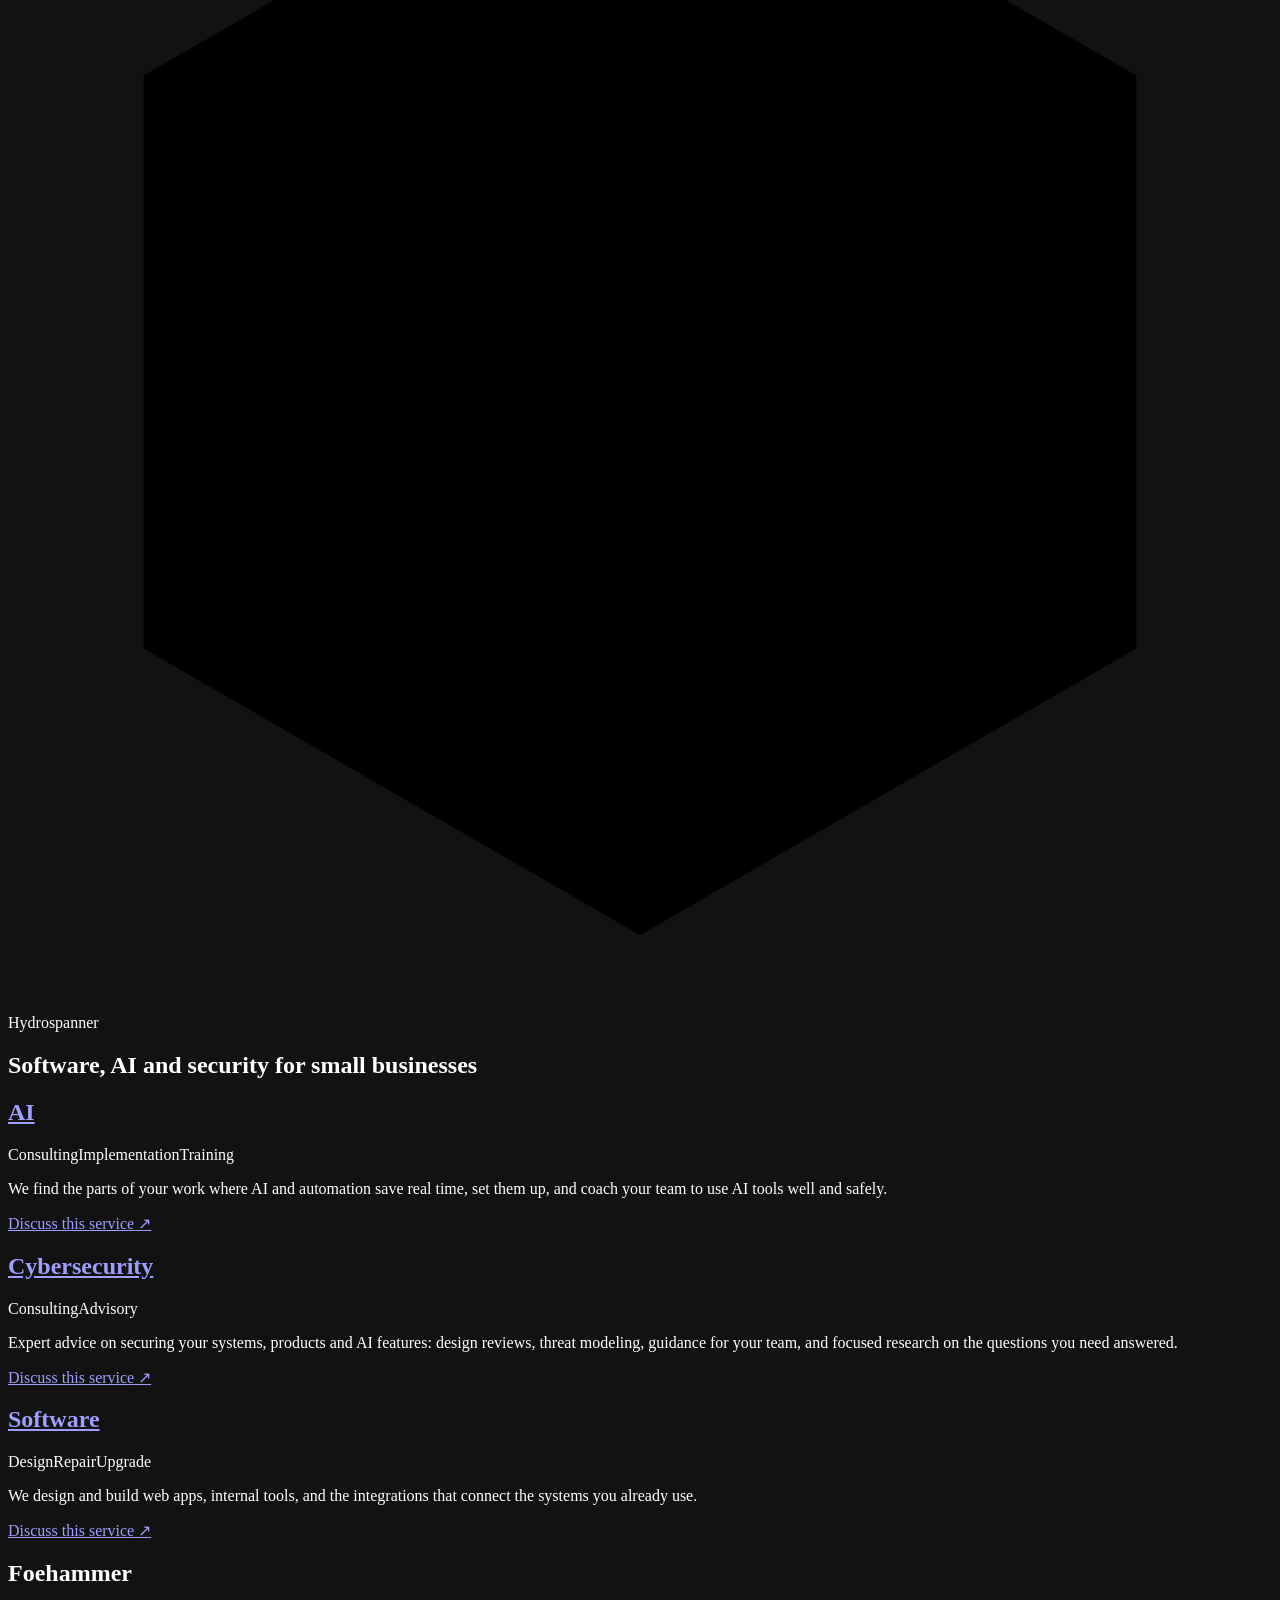
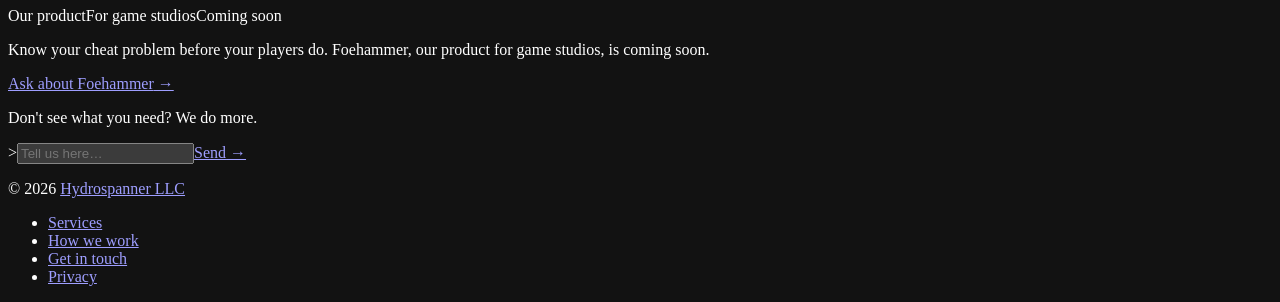
==== commit 0bc3fbcc: "Preview build of the company site draft (PR 25 at d6fed92)" ====
--- a/index.html
+++ b/index.html
@@ -1 +1 @@
-<!DOCTYPE html><html lang="en"><head><meta charSet="utf-8"/><meta name="viewport" content="width=device-width, initial-scale=1"/><link rel="stylesheet" href="/hydrospanner-preview/_next/static/chunks/24f-c46w6znzo.css" data-precedence="next"/><link rel="stylesheet" href="/hydrospanner-preview/_next/static/chunks/2bn-3sdd7i8h0.css" data-precedence="next"/><link rel="preload" as="script" fetchPriority="low" href="/hydrospanner-preview/_next/static/chunks/2e1zj2gddyz_p.js"/><script src="/hydrospanner-preview/_next/static/chunks/0fyyqm7d-91vf.js" async=""></script><script src="/hydrospanner-preview/_next/static/chunks/1ubfr0vbe8xa0.js" async=""></script><script src="/hydrospanner-preview/_next/static/chunks/turbopack-099__4qt70dx0.js" async=""></script><script src="/hydrospanner-preview/_next/static/chunks/0dj227we3v14c.js" async=""></script><script src="/hydrospanner-preview/_next/static/chunks/2k19q-yvhriyp.js" async=""></script><meta name="theme-color" content="#121019"/><meta name="color-scheme" content="dark"/><title>Hydrospanner LLC | Software, AI and security for small businesses</title><meta name="description" content="We build the tools, connect the systems and answer the technical questions that help your business move forward."/><meta name="robots" content="noindex, nofollow"/><link rel="canonical" href="https://hydrospanner.io"/><meta property="og:title" content="Software, AI and security for small businesses"/><meta property="og:description" content="We build the tools, connect the systems and answer the technical questions that help your business move forward."/><meta property="og:site_name" content="Hydrospanner LLC"/><meta property="og:locale" content="en_US"/><meta property="og:image" content="https://hydrospanner.io/social-card.png"/><meta property="og:image:width" content="1200"/><meta property="og:image:height" content="630"/><meta property="og:image:alt" content="Hydrospanner — Software, AI and security for small businesses"/><meta property="og:type" content="website"/><meta name="twitter:card" content="summary_large_image"/><meta name="twitter:title" content="Software, AI and security for small businesses"/><meta name="twitter:description" content="We build the tools, connect the systems and answer the technical questions that help your business move forward."/><meta name="twitter:image" content="https://hydrospanner.io/social-card.png"/><meta name="twitter:image:alt" content="Hydrospanner — Software, AI and security for small businesses"/><meta name="twitter:image:width" content="1200"/><meta name="twitter:image:height" content="630"/><link rel="icon" href="/hydrospanner-preview/icon.svg?icon.37lc-bblxh6sf.svg" sizes="any" type="image/svg+xml"/><script src="/hydrospanner-preview/_next/static/chunks/0cz1d0mv5g_q7.js" noModule=""></script></head><body><div hidden=""><!--$--><!--/$--></div><a class="yVsQVG_skipLink" href="#main">Skip to content</a><header class="yVsQVG_header"><a class="yVsQVG_brand" href="/hydrospanner-preview/" aria-label="Hydrospanner home"><svg class="yVsQVG_brandMark" viewBox="0 0 30 30" aria-hidden="true"><polygon points="15,2 26.3,8.5 26.3,21.5 15,28 3.7,21.5 3.7,8.5"></polygon><circle cx="15" cy="15" r="5"></circle></svg>Hydrospanner</a><nav class="yVsQVG_nav" aria-label="Main navigation"><a href="/hydrospanner-preview/services">Services</a><a href="/hydrospanner-preview/how-we-work">How we work</a><a class="yVsQVG_navContact" href="/hydrospanner-preview/contact">Get in touch</a></nav></header><main id="main"><section class="yVsQVG_offers" aria-label="What Hydrospanner does"><div class="yVsQVG_signature"><svg class="yVsQVG_signatureMark" viewBox="0 0 300 300" aria-hidden="true"><polygon class="yVsQVG_markOuter" points="150,14 267.8,82 267.8,218 150,286 32.2,218 32.2,82"></polygon><polygon class="yVsQVG_markFine" points="150,44 241.8,97 241.8,203 150,256 58.2,203 58.2,97"></polygon><circle class="yVsQVG_markRing" cx="150" cy="150" r="62"></circle><circle class="yVsQVG_markFine" cx="150" cy="150" r="44" stroke-dasharray="4 7"></circle><path class="yVsQVG_markFine" d="M150 14V88M150 212v74M32.2 82l64 37M203.8 181l64 37M32.2 218l64-37M203.8 119l64-37"></path></svg><p class="yVsQVG_signatureName" aria-hidden="true">Hydrospanner</p><h1 id="home-heading" class="yVsQVG_signatureLine">Software, AI and security for small businesses</h1></div><div class="yVsQVG_offer"><div><h2 class="yVsQVG_offerTitle"><a href="/hydrospanner-preview/services#service-ai-automation"><span class="yVsQVG_offerInk">AI</span></a></h2><p class="yVsQVG_offerTags"><span>Consulting</span><span>Implementation</span><span>Training</span></p></div><div class="yVsQVG_offerMore"><p>We find the parts of your work where AI and automation save real time, set them up, and coach your team to use AI tools well and safely.</p><a class="yVsQVG_offerCta" href="/hydrospanner-preview/contact" aria-label="Discuss this service: AI">Discuss this service<span aria-hidden="true"> ↗</span></a></div></div><div class="yVsQVG_offer"><div><h2 class="yVsQVG_offerTitle"><a href="/hydrospanner-preview/services#service-security-advice"><span class="yVsQVG_offerInk">Cybersecurity</span></a></h2><p class="yVsQVG_offerTags"><span>Consulting</span><span>Advisory</span></p></div><div class="yVsQVG_offerMore"><p>Expert advice on securing your systems, products and AI features: design reviews, threat modeling, guidance for your team, and focused research on the questions you need answered.</p><a class="yVsQVG_offerCta" href="/hydrospanner-preview/contact" aria-label="Discuss this service: Cybersecurity">Discuss this service<span aria-hidden="true"> ↗</span></a></div></div><div class="yVsQVG_offer"><div><h2 class="yVsQVG_offerTitle"><a href="/hydrospanner-preview/services#service-custom-software"><span class="yVsQVG_offerInk">Software</span></a></h2><p class="yVsQVG_offerTags"><span>Design</span><span>Repair</span><span>Upgrade</span></p></div><div class="yVsQVG_offerMore"><p>We design and build web apps, internal tools, and the integrations that connect the systems you already use.</p><a class="yVsQVG_offerCta" href="/hydrospanner-preview/contact" aria-label="Discuss this service: Software">Discuss this service<span aria-hidden="true"> ↗</span></a></div></div><div class="yVsQVG_offer yVsQVG_offerProduct"><div><h2 class="yVsQVG_offerTitle"><span class="yVsQVG_offerInk">Foehammer</span></h2><p class="yVsQVG_offerTags"><span>Our product</span><span>Cheat intelligence for game studios</span><span>Coming soon</span></p></div><div class="yVsQVG_offerMore"><p>We also build Foehammer: cheat intelligence for game studios. It is on its way.</p><a class="yVsQVG_offerCta" href="/hydrospanner-preview/contact">Ask about Foehammer<span aria-hidden="true"> →</span></a></div></div></section><div class="yVsQVG_tell"><p class="yVsQVG_tellPrompt">Don&#x27;t see what you need?<!-- --> <span>We do more.</span></p><label class="yVsQVG_tellBox"><span aria-hidden="true">&gt;</span><input type="text" aria-label="Tell us what you need" placeholder="Tell us here…" maxLength="3000" autoComplete="off"/></label><a class="yVsQVG_tellSend" href="/hydrospanner-preview/contact">Send<span aria-hidden="true"> →</span></a></div></main><footer class="yVsQVG_footer"><p>© 2026 <a href="/hydrospanner-preview/" aria-current="page">Hydrospanner LLC</a></p><ul class="yVsQVG_footerLinks"><li><a href="/hydrospanner-preview/services">Services</a></li><li><a href="/hydrospanner-preview/how-we-work">How we work</a></li><li><a href="/hydrospanner-preview/contact">Get in touch</a></li><li><a href="/hydrospanner-preview/privacy">Privacy</a></li></ul></footer><!--$--><!--/$--><script id="_R_">(globalThis["TURBOPACK"] || (globalThis["TURBOPACK"] = [])).push({"otherChunks":["static/chunks/2e1zj2gddyz_p.js","static/chunks/0fyyqm7d-91vf.js","static/chunks/1ubfr0vbe8xa0.js"],"runtimeModuleIds":[58075]});</script><script src="/hydrospanner-preview/_next/static/chunks/2e1zj2gddyz_p.js" async=""></script><script>(self.__next_f=self.__next_f||[]).push([0])</script><script>self.__next_f.push([1,"1:\"$Sreact.fragment\"\n2:\"/hydrospanner-preview/_next/static/chunks/0dj227we3v14c.js\"\n3:I[69666,[\"$2\"],\"default\"]\n4:I[21844,[\"$2\"],\"default\"]\n6:\"/hydrospanner-preview/_next/static/chunks/2k19q-yvhriyp.js\"\n7:\"ServiceInquiryLink\"\n8:I[7307,[\"$2\",\"$6\"],\"$7\"]\n11:\"ViewportBoundary\"\n12:I[78588,[\"$2\"],\"$11\"]\n14:\"MetadataBoundary\"\n15:I[78588,[\"$2\"],\"$14\"]\n16:\"$Sreact.suspense\"\n18:I[4302,[\"$2\"],\"default\",1]\n:HL[\"/hydrospanner-preview/_next/static/chunks/24f-c46w6znzo.css\",\"style\"]\n:HL[\"/hydrospanner-preview/_next/static/chunks/2bn-3sdd7i8h0.css\",\"style\"]\n5:[[\"children\",{\"s\":\"__PAGE__\",\"h\":512,\"d\":{\"r\":[\"$\",\"$1\",\"c\",{\"children\":[[[[\"$\",\"a\",null,{\"className\":\"yVsQVG_skipLink\",\"href\":\"#main\",\"children\":\"Skip to content\"}],[\"$\",\"header\",null,{\"className\":\"yVsQVG_header\",\"children\":[[\"$\",\"a\",null,{\"className\":\"yVsQVG_brand\",\"href\":\"/hydrospanner-preview/\",\"aria-label\":\"Hydrospanner home\",\"children\":[[\"$\",\"svg\",null,{\"className\":\"yVsQVG_brandMark\",\"viewBox\":\"0 0 30 30\",\"aria-hidden\":\"true\",\"children\":[[\"$\",\"polygon\",null,{\"points\":\"15,2 26.3,8.5 26.3,21.5 15,28 3.7,21.5 3.7,8.5\"}],[\"$\",\"circle\",null,{\"cx\":\"15\",\"cy\":\"15\",\"r\":\"5\"}]]}],\"Hydrospanner\"]}],[\"$\",\"nav\",null,{\"className\":\"yVsQVG_nav\",\"aria-label\":\"Main navigation\",\"children\":[[\"$\",\"a\",null,{\"href\":\"/hydrospanner-preview/services\",\"aria-current\":\"$undefined\",\"children\":\"Services\"}],[\"$\",\"a\",null,{\"href\":\"/hydrospanner-preview/how-we-work\",\"aria-current\":\"$undefined\",\"children\":\"How we work\"}],[\"$\",\"a\",null,{\"className\":\"yVsQVG_navContact\",\"href\":\"/hydrospanner-preview/contact\",\"aria-current\":\"$undefined\",\"children\":\"Get in touch\"}]]}]]}]],[\"$\",\"main\",null,{\"id\":\"main\",\"children\":[[\"$\",\"section\",null,{\"className\":\"yVsQVG_offers\",\"aria-label\":\"What Hydrospanner does\",\"children\":[[\"$\",\"div\",null,{\"className\":\"yVsQVG_signature\",\"children\":[[\"$\",\"svg\",null,{\"className\":\"yVsQVG_signatureMark\",\"viewBox\":\"0 0 300 300\",\"aria-hidden\":\"true\",\"children\":[[\"$\",\"polygon\",null,{\"className\":\"yVsQVG_markOuter\",\"points\":\"150,14 267.8,82 267.8,218 150,286 32.2,218 32.2,82\"}],[\"$\",\"polygon\",null,{\"className\":\"yVsQVG_markFine\",\"points\":\"150,44 241.8,97 241.8,203 150,256 58.2,203 58.2,97\"}],[\"$\",\"circle\",null,{\"className\":\"yVsQVG_markRing\",\"cx\":\"150\",\"cy\":\"150\",\"r\":\"62\"}],[\"$\",\"circle\",null,{\"className\":\"yVsQVG_markFine\",\"cx\":\"150\",\"cy\":\"150\",\"r\":\"44\",\"strokeDasharray\":\"4 7\"}],[\"$\",\"path\",null,{\"className\":\"yVsQVG_markFine\",\"d\":\"M150 14V88M150 212v74M32.2 82l64 37M203.8 181l64 37M32.2 218l64-37M203.8 119l64-37\"}]]}],[\"$\",\"p\",null,{\"className\":\"yVsQVG_signatureName\",\"aria-hidden\":\"true\",\"children\":\"Hydrospanner\"}],[\"$\",\"h1\",null,{\"id\":\"home-heading\",\"className\":\"yVsQVG_signatureLine\",\"children\":\"Software, AI and security for small businesses\"}]]}],[[\"$\",\"div\",\"AI\",{\"className\":\"yVsQVG_offer\",\"children\":[[\"$\",\"div\",null,{\"children\":[[\"$\",\"h2\",null,{\"className\":\"yVsQVG_offerTitle\",\"children\":[\"$\",\"a\",null,{\"href\":\"/hydrospanner-preview/services#service-ai-automation\",\"children\":[\"$\",\"span\",null,{\"className\":\"yVsQVG_offerInk\",\"children\":\"AI\"}]}]}],[\"$\",\"p\",null,{\"className\":\"yVsQVG_offerTags\",\"children\":[[\"$\",\"span\",\"Consulting\",{\"children\":\"Consulting\"}],[\"$\",\"span\",\"Implementation\",{\"children\":\"Implementation\"}],[\"$\",\"span\",\"Training\",{\"children\":\"Training\"}]]}]]}],[\"$\",\"div\",null,{\"className\":\"yVsQVG_offerMore\",\"children\":[[\"$\",\"p\",null,{\"children\":\"We find the parts of your work where AI and automation save real time, set them up, and coach your team to use AI tools well and safely.\"}],[\"$\",\"$L8\",null,{\"service\":\"ai_automation\",\"heading\":\"AI\",\"className\":\"yVsQVG_offerCta\"}]]}]]}],[\"$\",\"div\",\"Cybersecurity\",{\"className\":\"yVsQVG_offer\",\"children\":[[\"$\",\"div\",null,{\"children\":[[\"$\",\"h2\",null,{\"className\":\"yVsQVG_offerTitle\",\"children\":[\"$\",\"a\",null,{\"href\":\"/hydrospanner-preview/services#service-security-advice\",\"children\":[\"$\",\"span\",null,{\"className\":\"yVsQVG_offerInk\",\"children\":\"Cybersecurity\"}]}]}],[\"$\",\"p\",null,{\"className\":\"yVsQVG_offerTags\",\"children\":[[\"$\",\"span\",\"Consulting\",{\"children\":\"Consulting\"}],[\"$\",\"span\",\"Advisory\",{\"children\":\"Advisory\"}]]}]]}],[\"$\",\"div\",null,{\"className\":\"yVsQVG_offerMore\",\"children\":[[\"$\",\"p\",null,{\"children\":\"Expert advice on securing your systems, products and AI features: design reviews, threat modeling, guidance for your team, and focused research on the questions you need answered.\"}],\"$L9\"]}]]}],\"$La\"],\"$Lb\"]}],\"$Lc\"]}],\"$Ld\"],[\"$Le\",\"$Lf\"],\"$L10\"]}],\"p\":false,\"v\":null}}]]\n0:{\"P\":null,\"c\":[\"\",\"\"],\"q\":\"\",\"i\":false,\"t\":{\"t\":{\"s\":\"\",\"h\":528,\"d\":{\"r\":[\"$\",\"$1\",\"c\",{\"children\":[[[\"$\",\"link\",\"0\",{\"rel\":\"stylesheet\",\"href\":\"/hydrospanner-preview/_next/static/chunks/24f-c46w6znzo.css\",\"precedence\":\"next\",\"crossOrigin\":\"$undefined\",\"nonce\":\"$undefined\"}],[\"$\",\"script\",\"script-0\",{\"src\":\"/hydrospanner-preview/_next/static/chunks/0dj227we3v14c.js\",\"async\":true,\"nonce\":\"$undefined\"}]],[\"$\",\"html\",null,{\"lang\":\"en\",\"children\":[\"$\",\"body\",null,{\"children\":[\"$\",\"$L3\",null,{\"parallelRouterKey\":\"children\",\"error\":\"$undefined\",\"errorStyles\":\"$undefined\",\"errorScripts\":\"$undefined\",\"template\":[\"$\",\"$L4\",null,{}],\"templateStyles\":\"$undefined\",\"templateScripts\":\"$undefined\",\"notFound\":[[\"$\",\"main\",null,{\"className\":\"yVsQVG_page\",\"children\":[[\"$\",\"h1\",null,{\"className\":\"yVsQVG_title\",\"children\":\"Page not found\"}],[\"$\",\"p\",null,{\"children\":[\"$\",\"a\",null,{\"href\":\"/hydrospanner-preview/\",\"children\":\"Go to the home page\"}]}]]}],[[\"$\",\"link\",\"0\",{\"rel\":\"stylesheet\",\"href\":\"/hydrospanner-preview/_next/static/chunks/2bn-3sdd7i8h0.css\",\"precedence\":\"next\",\"crossOrigin\":\"$undefined\",\"nonce\":\"$undefined\"}]]],\"forbidden\":\"$undefined\",\"unauthorized\":\"$undefined\"}]}]}]]}],\"p\":false,\"v\":null},\"c\":\"$Q5\"},\"h\":{\"r\":[\"$\",\"$1\",\"h\",{\"children\":[null,[\"$\",\"$L12\",null,{\"children\":\"$L13\"}],[\"$\",\"$L15\",null,{\"children\":[[\"$\",\"div\",null,{\"hidden\":true,\"children\":[\"$\",\"$16\",null,{\"name\":\"Next.Metadata\",\"children\":\"$L17\"}]}],null]}],null]}],\"p\":false,\"v\":null}},\"m\":\"$undefined\",\"G\":[\"$18\",[[\"$\",\"link\",\"0\",{\"rel\":\"stylesheet\",\"href\":\"/hydrospanner-preview/_next/static/chunks/24f-c46w6znzo.css\",\"precedence\":\"next\",\"crossOrigin\":\"$undefined\",\"nonce\":\"$undefined\"}]]],\"S\":true,\"r\":\"$undefined\",\"s\":\"$undefined\",\"a\":\"$undefined\",\"l\":\"$undefined\",\"p\":\"$undefined\",\"d\":\"$undefined\",\"b\":\"1WmGT2RbyWjbzVHpVtLNR\"}\n19:I[15210,[\"$2\",\"$6\"],\"TellUs\"]\n1a:I[78588,[\"$2\"],\"OutletBoundary\"]\n9:[\"$\",\"$L8\",null,{\"service\":\"security_advice\",\"heading\":\"Cybersecurity\",\"className\":\"yVsQVG_offerCta\"}]\na:[\"$\",\"div\",\"Software\",{\"className\":\"yVsQVG_offer\",\"children\":[[\"$\",\"div\",null,{\"children\":[[\"$\",\"h2\",null,{\"className\":\"yVsQVG_offerTitle\",\"children\":[\"$\",\"a\",null,{\"href\":\"/hydrospanner-preview/services#service-custom-software\",\"children\":[\"$\",\"span\",null,{\"className\":\"yVsQVG_offerInk\",\"children\":\"Software\"}]}]}],[\"$\",\"p\",null,{\"className\":\"yVsQVG_offerTags\",\"children\":[[\"$\",\"span\",\"Design\",{\"children\":\"Design\"}],[\"$\",\"span\",\"Repair\",{\"children\":\"Repair\"}],[\"$\",\"span\",\"Upgrade\",{\"children\":\"Upgrade\"}]]}]]}],[\"$\",\"div\",null,{\"className\":\"yVsQVG_offerMore\",\"children\":[[\"$\",\"p\",null,{\"children\":\"We design and build web apps, internal tools, and the integrations that connect the systems you already use.\"}],[\"$\",\"$L8\",null,{\"service\":\"custom_software\",\"heading\":\"Software\",\"className\":\"yVsQVG_offerCta\"}]]}]]}]\nb:[\"$\",\"div\",null,{\"className\":\"yVsQVG_offer yVsQVG_offerProduct\",\"children\":[[\"$\",\"div\",null,{\"children\":[[\"$\",\"h2\",null,{\"className\":\"yVsQVG_offerTitle\",\"children\":[\"$\",\"span\",null,{\"className\":\"yVsQVG_offerInk\",\"children\":\"Foehammer\"}]}],[\"$\",\"p\",null,{\"className\":\"yVsQVG_offerTags\",\"children\":[[\"$\",\"span\",\"Our product\",{\"children\":\"Our product\"}],[\"$\",\"span\",\"Cheat intelligence for game studios\",{\"children\":\"Cheat intelligence for game studios\"}],[\"$\",\"span\",\"Coming soon\",{\"children\":\"Coming soon\"}]]}]]}],[\"$\",\"div\",null,{\"className\":\"yVsQVG_offerMore\",\"children\":[[\"$\",\"p\",null,{\"children\":\"We also build Foehammer: cheat intelligence for game studios. It is on its way.\"}],[\"$\",\"a\",null,{\"className\":\"yVsQVG_offerCta\",\"href\":\"/hydrospanner-preview/contact\",\"children\":[\"Ask about Foehammer\",[\"$\",\"span\",null,{\"aria-hidden\":\"true\",\"children\":\" →\"}]]}]]}]]}]\nc:[\"$\",\"$L19\",null,{}]\nd:[\"$\",\"footer\",null,{\"className\":\"yVsQVG_footer\",\"children\":[[\"$\",\"p\",null,{\"children\":[\"© 2026 \",[\"$\",\"a\",null,{\"href\":\"/hydrospanner-preview/\",\"aria-current\":\"page\",\"children\":\"Hydrospanner LLC\"}]]}],[\"$\",\"ul\",null,{\"className\":\"yVsQVG_footerLinks\",\"children\":[[\"$\",\"li\",null,{\"children\":[\"$\",\"a\",null,{\"href\":\"/hydrospanner-preview/services\",\"aria-current\":\"$undefined\",\"children\":\"Services\"}]}],[\"$\",\"li\",null,{\"children\":[\"$\",\"a\",null,{\"href\":\"/hydrospanner-preview/how-we-work\",\"aria-current\":\"$undefined\",\"children\":\"How we work\"}]}],[\"$\",\"li\",null,{\"children\":[\"$\",\"a\",null,{\"href\":\"/hydrospanner-preview/contact\",\"aria-current\":\"$undefined\",\"children\":\"Get in touch\"}]}],[\"$\",\"li\",null,{\"children\":[\"$\",\"a\",null,{\"href\":\"/hydrospanner-preview/privacy\",\"aria-current\":\"$undefined\",\"children\":\"Privacy\"}]}]]}]]}]\ne:[\"$\",\"link\",\"0\",{\"rel\":\"stylesheet\",\"href\":\"/hydrospanner-preview/_next/static/chunks/2bn-3sdd7i8h0.css\",\"precedence\":\"next\",\"crossOrigin\":\"$undefined\",\"nonce\":\"$undefined\"}]\nf:[\"$\",\"script\",\"script-0\",{\"src\":\"/hydrospanner-preview/_next/static/chunks/2k19q-yvhriyp.js\",\"async\":true,\"nonce\":\"$undefined\"}]\n10:[\"$\",\"$L1a\",null,{\"children\":[\"$\",\"$16\",null,{\"name\":\"Next.MetadataOutlet\",\"children\":\"$@1b\"}]}]\n13:[[\"$\",\"meta\",\"0\",{\"charSet\":\"utf-8\"}],[\"$\",\"meta\",\"1\",{\"name\":\"viewport\",\"content\":\"width=device-width, initial-scale=1\"}],[\"$\",\"meta\",\"2\",{\"name\":\"theme-color\",\"content\":\"#121019\"}],[\"$\",\"meta\",\"3\",{\"name\":\"color-scheme\",\"content\":\"dark\"}]]\n1c:I[12382,[\"$2\"],\"IconMark\"]\n17:[[\"$\",\"title\",\"0\",{\"children\":\"Hydrospanner LLC | Software, AI and security for small businesses\"}],[\"$\",\"meta\",\"1\",{\"name\":\"description\",\"content\":\"We build the tools, connect the systems and answer the technical questions that help your business move forward.\"}],[\"$\",\"meta\",\"2\",{\"name\":\"robots\",\"content\":\"noindex, nofollow\"}],[\"$\",\"link\",\"3\",{\"rel\":\"canonical\",\"href\":\"https://hydrospanner.io\"}],[\"$\",\"meta\",\"4\",{\"property\":\"og:title\",\"content\":\"Software, AI and security for small businesses\"}],[\"$\",\"meta\",\"5\",{\"property\":\"og:description\",\"content\":\"We build the tools, connect the systems and answer the technical questions that help your business move forward.\"}],[\"$\",\"meta\",\"6\",{\"property\":\"og:site_name\",\"content\":\"Hydrospanner LLC\"}],[\"$\",\"meta\",\"7\",{\"property\":\"og:locale\",\"content\":\"en_US\"}],[\"$\",\"meta\",\"8\",{\"property\":\"og:image\",\"content\":\"https://hydrospanner.io/social-card.png\"}],[\"$\",\"meta\",\"9\",{\"property\":\"og:image:width\",\"content\":\"1200\"}],[\"$\",\"meta\",\"10\",{\"property\":\"og:image:height\",\"content\":\"630\"}],[\"$\",\"meta\",\"11\",{\"property\":\"og:image:alt\",\"content\":\"Hydrospanner — Software, AI and security for small businesses\"}],[\"$\",\"meta\",\"12\",{\"property\":\"og:type\",\"content\":\"website\"}],[\"$\",\"meta\",\"13\",{\"name\":\"twitter:card\",\"content\":\"summary_large_image\"}],[\"$\",\"meta\",\"14\",{\"name\":\"twitter:title\",\"content\":\"Software, AI and security for small businesses\"}],[\"$\",\"meta\",\"15\",{\"name\":\"twitter:description\",\"content\":\"We build the tools, connect the systems and answer the technical questions that help your business move forward.\"}],[\"$\",\"meta\",\"16\",{\"name\":\"twitter:image\",\"content\":\"https://hydrospanner.io/social-card.png\"}],[\"$\",\"meta\",\"17\",{\"name\":\"twitter:image:alt\",\"content\":\"Hydrospanner — Software, AI and security for small businesses\"}],[\"$\",\"meta\",\"18\",{\"name\":\"twitter:image:width\",\"content\":\"1200\"}],[\"$\",\"meta\",\"19\",{\"name\":\"twitter:image:height\",\"content\":\"630\"}],[\"$\",\"link\",\"20\",{\"rel\":\"icon\",\"href\":\"/hydrospanner-preview/icon.svg?icon.37lc-bblxh6sf.svg\",\"sizes\":\"any\",\"type\":\"image/svg+xml\"}],[\"$\",\"$L1c\",\"21\",{}]]\n1b:null\n"])</script></body></html>+<!DOCTYPE html><html lang="en"><head><meta charSet="utf-8"/><meta name="viewport" content="width=device-width, initial-scale=1"/><link rel="stylesheet" href="/hydrospanner-preview/_next/static/chunks/24f-c46w6znzo.css" data-precedence="next"/><link rel="stylesheet" href="/hydrospanner-preview/_next/static/chunks/2bn-3sdd7i8h0.css" data-precedence="next"/><link rel="preload" as="script" fetchPriority="low" href="/hydrospanner-preview/_next/static/chunks/2e1zj2gddyz_p.js"/><script src="/hydrospanner-preview/_next/static/chunks/0fyyqm7d-91vf.js" async=""></script><script src="/hydrospanner-preview/_next/static/chunks/1ubfr0vbe8xa0.js" async=""></script><script src="/hydrospanner-preview/_next/static/chunks/turbopack-099__4qt70dx0.js" async=""></script><script src="/hydrospanner-preview/_next/static/chunks/0dj227we3v14c.js" async=""></script><script src="/hydrospanner-preview/_next/static/chunks/3lvfcqi91d-2b.js" async=""></script><meta name="theme-color" content="#121019"/><meta name="color-scheme" content="dark"/><title>Hydrospanner LLC | Software, AI and security for small businesses</title><meta name="description" content="We build the tools, connect the systems and answer the technical questions that help your business move forward."/><meta name="robots" content="noindex, nofollow"/><link rel="canonical" href="https://hydrospanner.io"/><meta property="og:title" content="Software, AI and security for small businesses"/><meta property="og:description" content="We build the tools, connect the systems and answer the technical questions that help your business move forward."/><meta property="og:site_name" content="Hydrospanner LLC"/><meta property="og:locale" content="en_US"/><meta property="og:image" content="https://hydrospanner.io/social-card.png"/><meta property="og:image:width" content="1200"/><meta property="og:image:height" content="630"/><meta property="og:image:alt" content="Hydrospanner — Software, AI and security for small businesses"/><meta property="og:type" content="website"/><meta name="twitter:card" content="summary_large_image"/><meta name="twitter:title" content="Software, AI and security for small businesses"/><meta name="twitter:description" content="We build the tools, connect the systems and answer the technical questions that help your business move forward."/><meta name="twitter:image" content="https://hydrospanner.io/social-card.png"/><meta name="twitter:image:alt" content="Hydrospanner — Software, AI and security for small businesses"/><meta name="twitter:image:width" content="1200"/><meta name="twitter:image:height" content="630"/><link rel="icon" href="/hydrospanner-preview/icon.svg?icon.37lc-bblxh6sf.svg" sizes="any" type="image/svg+xml"/><script src="/hydrospanner-preview/_next/static/chunks/0cz1d0mv5g_q7.js" noModule=""></script></head><body><div hidden=""><!--$--><!--/$--></div><a class="yVsQVG_skipLink" href="#main">Skip to content</a><header class="yVsQVG_header"><a class="yVsQVG_brand" href="/hydrospanner-preview/" aria-label="Hydrospanner home"><svg class="yVsQVG_brandMark" viewBox="0 0 30 30" aria-hidden="true"><polygon points="15,2 26.3,8.5 26.3,21.5 15,28 3.7,21.5 3.7,8.5"></polygon><circle cx="15" cy="15" r="5"></circle></svg>Hydrospanner</a><nav class="yVsQVG_nav" aria-label="Main navigation"><a href="/hydrospanner-preview/services">Services</a><a href="/hydrospanner-preview/how-we-work">How we work</a><a class="yVsQVG_navContact" href="/hydrospanner-preview/contact">Get in touch</a></nav></header><main id="main"><section class="yVsQVG_offers" aria-label="What Hydrospanner does"><div class="yVsQVG_signature"><svg class="yVsQVG_signatureMark" viewBox="0 0 300 300" aria-hidden="true"><polygon class="yVsQVG_markOuter" points="150,14 267.8,82 267.8,218 150,286 32.2,218 32.2,82"></polygon><polygon class="yVsQVG_markFine" points="150,44 241.8,97 241.8,203 150,256 58.2,203 58.2,97"></polygon><circle class="yVsQVG_markRing" cx="150" cy="150" r="62"></circle><circle class="yVsQVG_markFine" cx="150" cy="150" r="44" stroke-dasharray="4 7"></circle><path class="yVsQVG_markFine" d="M150 14V88M150 212v74M32.2 82l64 37M203.8 181l64 37M32.2 218l64-37M203.8 119l64-37"></path></svg><p class="yVsQVG_signatureName" aria-hidden="true">Hydrospanner</p><h1 id="home-heading" class="yVsQVG_signatureLine">Software, AI and security for small businesses</h1></div><div class="yVsQVG_offer"><div><h2 class="yVsQVG_offerTitle"><a href="/hydrospanner-preview/services#service-ai-automation"><span class="yVsQVG_offerInk">AI</span></a></h2><p class="yVsQVG_offerTags"><span>Consulting</span><span>Implementation</span><span>Training</span></p></div><div class="yVsQVG_offerMore"><p>We find the parts of your work where AI and automation save real time, set them up, and coach your team to use AI tools well and safely.</p><a class="yVsQVG_offerCta" href="/hydrospanner-preview/contact" aria-label="Discuss this service: AI">Discuss this service<span aria-hidden="true"> ↗</span></a></div></div><div class="yVsQVG_offer"><div><h2 class="yVsQVG_offerTitle"><a href="/hydrospanner-preview/services#service-security-advice"><span class="yVsQVG_offerInk">Cybersecurity</span></a></h2><p class="yVsQVG_offerTags"><span>Consulting</span><span>Advisory</span></p></div><div class="yVsQVG_offerMore"><p>Expert advice on securing your systems, products and AI features: design reviews, threat modeling, guidance for your team, and focused research on the questions you need answered.</p><a class="yVsQVG_offerCta" href="/hydrospanner-preview/contact" aria-label="Discuss this service: Cybersecurity">Discuss this service<span aria-hidden="true"> ↗</span></a></div></div><div class="yVsQVG_offer"><div><h2 class="yVsQVG_offerTitle"><a href="/hydrospanner-preview/services#service-custom-software"><span class="yVsQVG_offerInk">Software</span></a></h2><p class="yVsQVG_offerTags"><span>Design</span><span>Repair</span><span>Upgrade</span></p></div><div class="yVsQVG_offerMore"><p>We design and build web apps, internal tools, and the integrations that connect the systems you already use.</p><a class="yVsQVG_offerCta" href="/hydrospanner-preview/contact" aria-label="Discuss this service: Software">Discuss this service<span aria-hidden="true"> ↗</span></a></div></div><div class="yVsQVG_offer yVsQVG_offerProduct"><div><h2 class="yVsQVG_offerTitle"><span class="yVsQVG_offerInk">Foehammer</span></h2><p class="yVsQVG_offerTags"><span>Our product</span><span>For game studios</span><span>Coming soon</span></p></div><div class="yVsQVG_offerMore"><p>Know your cheat problem before your players do. Foehammer, our product for game studios, is coming soon.</p><a class="yVsQVG_offerCta" href="/hydrospanner-preview/contact">Ask about Foehammer<span aria-hidden="true"> →</span></a></div></div></section><div class="yVsQVG_tell"><p class="yVsQVG_tellPrompt">Don&#x27;t see what you need?<!-- --> <span>We do more.</span></p><label class="yVsQVG_tellBox"><span aria-hidden="true">&gt;</span><input type="text" aria-label="Tell us what you need" placeholder="Tell us here…" maxLength="3000" autoComplete="off"/></label><a class="yVsQVG_tellSend" href="/hydrospanner-preview/contact">Send<span aria-hidden="true"> →</span></a></div></main><footer class="yVsQVG_footer"><p>© 2026 <a href="/hydrospanner-preview/" aria-current="page">Hydrospanner LLC</a></p><ul class="yVsQVG_footerLinks"><li><a href="/hydrospanner-preview/services">Services</a></li><li><a href="/hydrospanner-preview/how-we-work">How we work</a></li><li><a href="/hydrospanner-preview/contact">Get in touch</a></li><li><a href="/hydrospanner-preview/privacy">Privacy</a></li></ul></footer><!--$--><!--/$--><script id="_R_">(globalThis["TURBOPACK"] || (globalThis["TURBOPACK"] = [])).push({"otherChunks":["static/chunks/2e1zj2gddyz_p.js","static/chunks/0fyyqm7d-91vf.js","static/chunks/1ubfr0vbe8xa0.js"],"runtimeModuleIds":[58075]});</script><script src="/hydrospanner-preview/_next/static/chunks/2e1zj2gddyz_p.js" async=""></script><script>(self.__next_f=self.__next_f||[]).push([0])</script><script>self.__next_f.push([1,"1:\"$Sreact.fragment\"\n2:\"/hydrospanner-preview/_next/static/chunks/0dj227we3v14c.js\"\n3:I[69666,[\"$2\"],\"default\"]\n4:I[21844,[\"$2\"],\"default\"]\n6:\"/hydrospanner-preview/_next/static/chunks/3lvfcqi91d-2b.js\"\n7:\"ServiceInquiryLink\"\n8:I[7307,[\"$2\",\"$6\"],\"$7\"]\n11:\"ViewportBoundary\"\n12:I[78588,[\"$2\"],\"$11\"]\n14:\"MetadataBoundary\"\n15:I[78588,[\"$2\"],\"$14\"]\n16:\"$Sreact.suspense\"\n18:I[4302,[\"$2\"],\"default\",1]\n:HL[\"/hydrospanner-preview/_next/static/chunks/24f-c46w6znzo.css\",\"style\"]\n:HL[\"/hydrospanner-preview/_next/static/chunks/2bn-3sdd7i8h0.css\",\"style\"]\n5:[[\"children\",{\"s\":\"__PAGE__\",\"h\":512,\"d\":{\"r\":[\"$\",\"$1\",\"c\",{\"children\":[[[[\"$\",\"a\",null,{\"className\":\"yVsQVG_skipLink\",\"href\":\"#main\",\"children\":\"Skip to content\"}],[\"$\",\"header\",null,{\"className\":\"yVsQVG_header\",\"children\":[[\"$\",\"a\",null,{\"className\":\"yVsQVG_brand\",\"href\":\"/hydrospanner-preview/\",\"aria-label\":\"Hydrospanner home\",\"children\":[[\"$\",\"svg\",null,{\"className\":\"yVsQVG_brandMark\",\"viewBox\":\"0 0 30 30\",\"aria-hidden\":\"true\",\"children\":[[\"$\",\"polygon\",null,{\"points\":\"15,2 26.3,8.5 26.3,21.5 15,28 3.7,21.5 3.7,8.5\"}],[\"$\",\"circle\",null,{\"cx\":\"15\",\"cy\":\"15\",\"r\":\"5\"}]]}],\"Hydrospanner\"]}],[\"$\",\"nav\",null,{\"className\":\"yVsQVG_nav\",\"aria-label\":\"Main navigation\",\"children\":[[\"$\",\"a\",null,{\"href\":\"/hydrospanner-preview/services\",\"aria-current\":\"$undefined\",\"children\":\"Services\"}],[\"$\",\"a\",null,{\"href\":\"/hydrospanner-preview/how-we-work\",\"aria-current\":\"$undefined\",\"children\":\"How we work\"}],[\"$\",\"a\",null,{\"className\":\"yVsQVG_navContact\",\"href\":\"/hydrospanner-preview/contact\",\"aria-current\":\"$undefined\",\"children\":\"Get in touch\"}]]}]]}]],[\"$\",\"main\",null,{\"id\":\"main\",\"children\":[[\"$\",\"section\",null,{\"className\":\"yVsQVG_offers\",\"aria-label\":\"What Hydrospanner does\",\"children\":[[\"$\",\"div\",null,{\"className\":\"yVsQVG_signature\",\"children\":[[\"$\",\"svg\",null,{\"className\":\"yVsQVG_signatureMark\",\"viewBox\":\"0 0 300 300\",\"aria-hidden\":\"true\",\"children\":[[\"$\",\"polygon\",null,{\"className\":\"yVsQVG_markOuter\",\"points\":\"150,14 267.8,82 267.8,218 150,286 32.2,218 32.2,82\"}],[\"$\",\"polygon\",null,{\"className\":\"yVsQVG_markFine\",\"points\":\"150,44 241.8,97 241.8,203 150,256 58.2,203 58.2,97\"}],[\"$\",\"circle\",null,{\"className\":\"yVsQVG_markRing\",\"cx\":\"150\",\"cy\":\"150\",\"r\":\"62\"}],[\"$\",\"circle\",null,{\"className\":\"yVsQVG_markFine\",\"cx\":\"150\",\"cy\":\"150\",\"r\":\"44\",\"strokeDasharray\":\"4 7\"}],[\"$\",\"path\",null,{\"className\":\"yVsQVG_markFine\",\"d\":\"M150 14V88M150 212v74M32.2 82l64 37M203.8 181l64 37M32.2 218l64-37M203.8 119l64-37\"}]]}],[\"$\",\"p\",null,{\"className\":\"yVsQVG_signatureName\",\"aria-hidden\":\"true\",\"children\":\"Hydrospanner\"}],[\"$\",\"h1\",null,{\"id\":\"home-heading\",\"className\":\"yVsQVG_signatureLine\",\"children\":\"Software, AI and security for small businesses\"}]]}],[[\"$\",\"div\",\"AI\",{\"className\":\"yVsQVG_offer\",\"children\":[[\"$\",\"div\",null,{\"children\":[[\"$\",\"h2\",null,{\"className\":\"yVsQVG_offerTitle\",\"children\":[\"$\",\"a\",null,{\"href\":\"/hydrospanner-preview/services#service-ai-automation\",\"children\":[\"$\",\"span\",null,{\"className\":\"yVsQVG_offerInk\",\"children\":\"AI\"}]}]}],[\"$\",\"p\",null,{\"className\":\"yVsQVG_offerTags\",\"children\":[[\"$\",\"span\",\"Consulting\",{\"children\":\"Consulting\"}],[\"$\",\"span\",\"Implementation\",{\"children\":\"Implementation\"}],[\"$\",\"span\",\"Training\",{\"children\":\"Training\"}]]}]]}],[\"$\",\"div\",null,{\"className\":\"yVsQVG_offerMore\",\"children\":[[\"$\",\"p\",null,{\"children\":\"We find the parts of your work where AI and automation save real time, set them up, and coach your team to use AI tools well and safely.\"}],[\"$\",\"$L8\",null,{\"service\":\"ai_automation\",\"heading\":\"AI\",\"className\":\"yVsQVG_offerCta\"}]]}]]}],[\"$\",\"div\",\"Cybersecurity\",{\"className\":\"yVsQVG_offer\",\"children\":[[\"$\",\"div\",null,{\"children\":[[\"$\",\"h2\",null,{\"className\":\"yVsQVG_offerTitle\",\"children\":[\"$\",\"a\",null,{\"href\":\"/hydrospanner-preview/services#service-security-advice\",\"children\":[\"$\",\"span\",null,{\"className\":\"yVsQVG_offerInk\",\"children\":\"Cybersecurity\"}]}]}],[\"$\",\"p\",null,{\"className\":\"yVsQVG_offerTags\",\"children\":[[\"$\",\"span\",\"Consulting\",{\"children\":\"Consulting\"}],[\"$\",\"span\",\"Advisory\",{\"children\":\"Advisory\"}]]}]]}],[\"$\",\"div\",null,{\"className\":\"yVsQVG_offerMore\",\"children\":[[\"$\",\"p\",null,{\"children\":\"Expert advice on securing your systems, products and AI features: design reviews, threat modeling, guidance for your team, and focused research on the questions you need answered.\"}],\"$L9\"]}]]}],\"$La\"],\"$Lb\"]}],\"$Lc\"]}],\"$Ld\"],[\"$Le\",\"$Lf\"],\"$L10\"]}],\"p\":false,\"v\":null}}]]\n0:{\"P\":null,\"c\":[\"\",\"\"],\"q\":\"\",\"i\":false,\"t\":{\"t\":{\"s\":\"\",\"h\":528,\"d\":{\"r\":[\"$\",\"$1\",\"c\",{\"children\":[[[\"$\",\"link\",\"0\",{\"rel\":\"stylesheet\",\"href\":\"/hydrospanner-preview/_next/static/chunks/24f-c46w6znzo.css\",\"precedence\":\"next\",\"crossOrigin\":\"$undefined\",\"nonce\":\"$undefined\"}],[\"$\",\"script\",\"script-0\",{\"src\":\"/hydrospanner-preview/_next/static/chunks/0dj227we3v14c.js\",\"async\":true,\"nonce\":\"$undefined\"}]],[\"$\",\"html\",null,{\"lang\":\"en\",\"children\":[\"$\",\"body\",null,{\"children\":[\"$\",\"$L3\",null,{\"parallelRouterKey\":\"children\",\"error\":\"$undefined\",\"errorStyles\":\"$undefined\",\"errorScripts\":\"$undefined\",\"template\":[\"$\",\"$L4\",null,{}],\"templateStyles\":\"$undefined\",\"templateScripts\":\"$undefined\",\"notFound\":[[\"$\",\"main\",null,{\"className\":\"yVsQVG_page\",\"children\":[[\"$\",\"h1\",null,{\"className\":\"yVsQVG_title\",\"children\":\"Page not found\"}],[\"$\",\"p\",null,{\"children\":[\"$\",\"a\",null,{\"href\":\"/hydrospanner-preview/\",\"children\":\"Go to the home page\"}]}]]}],[[\"$\",\"link\",\"0\",{\"rel\":\"stylesheet\",\"href\":\"/hydrospanner-preview/_next/static/chunks/2bn-3sdd7i8h0.css\",\"precedence\":\"next\",\"crossOrigin\":\"$undefined\",\"nonce\":\"$undefined\"}]]],\"forbidden\":\"$undefined\",\"unauthorized\":\"$undefined\"}]}]}]]}],\"p\":false,\"v\":null},\"c\":\"$Q5\"},\"h\":{\"r\":[\"$\",\"$1\",\"h\",{\"children\":[null,[\"$\",\"$L12\",null,{\"children\":\"$L13\"}],[\"$\",\"$L15\",null,{\"children\":[[\"$\",\"div\",null,{\"hidden\":true,\"children\":[\"$\",\"$16\",null,{\"name\":\"Next.Metadata\",\"children\":\"$L17\"}]}],null]}],null]}],\"p\":false,\"v\":null}},\"m\":\"$undefined\",\"G\":[\"$18\",[[\"$\",\"link\",\"0\",{\"rel\":\"stylesheet\",\"href\":\"/hydrospanner-preview/_next/static/chunks/24f-c46w6znzo.css\",\"precedence\":\"next\",\"crossOrigin\":\"$undefined\",\"nonce\":\"$undefined\"}]]],\"S\":true,\"r\":\"$undefined\",\"s\":\"$undefined\",\"a\":\"$undefined\",\"l\":\"$undefined\",\"p\":\"$undefined\",\"d\":\"$undefined\",\"b\":\"_hh3sotaAnpXcOnwrC24_\"}\n19:I[15210,[\"$2\",\"$6\"],\"TellUs\"]\n1a:I[78588,[\"$2\"],\"OutletBoundary\"]\n9:[\"$\",\"$L8\",null,{\"service\":\"security_advice\",\"heading\":\"Cybersecurity\",\"className\":\"yVsQVG_offerCta\"}]\na:[\"$\",\"div\",\"Software\",{\"className\":\"yVsQVG_offer\",\"children\":[[\"$\",\"div\",null,{\"children\":[[\"$\",\"h2\",null,{\"className\":\"yVsQVG_offerTitle\",\"children\":[\"$\",\"a\",null,{\"href\":\"/hydrospanner-preview/services#service-custom-software\",\"children\":[\"$\",\"span\",null,{\"className\":\"yVsQVG_offerInk\",\"children\":\"Software\"}]}]}],[\"$\",\"p\",null,{\"className\":\"yVsQVG_offerTags\",\"children\":[[\"$\",\"span\",\"Design\",{\"children\":\"Design\"}],[\"$\",\"span\",\"Repair\",{\"children\":\"Repair\"}],[\"$\",\"span\",\"Upgrade\",{\"children\":\"Upgrade\"}]]}]]}],[\"$\",\"div\",null,{\"className\":\"yVsQVG_offerMore\",\"children\":[[\"$\",\"p\",null,{\"children\":\"We design and build web apps, internal tools, and the integrations that connect the systems you already use.\"}],[\"$\",\"$L8\",null,{\"service\":\"custom_software\",\"heading\":\"Software\",\"className\":\"yVsQVG_offerCta\"}]]}]]}]\nb:[\"$\",\"div\",null,{\"className\":\"yVsQVG_offer yVsQVG_offerProduct\",\"children\":[[\"$\",\"div\",null,{\"children\":[[\"$\",\"h2\",null,{\"className\":\"yVsQVG_offerTitle\",\"children\":[\"$\",\"span\",null,{\"className\":\"yVsQVG_offerInk\",\"children\":\"Foehammer\"}]}],[\"$\",\"p\",null,{\"className\":\"yVsQVG_offerTags\",\"children\":[[\"$\",\"span\",\"Our product\",{\"children\":\"Our product\"}],[\"$\",\"span\",\"For game studios\",{\"children\":\"For game studios\"}],[\"$\",\"span\",\"Coming soon\",{\"children\":\"Coming soon\"}]]}]]}],[\"$\",\"div\",null,{\"className\":\"yVsQVG_offerMore\",\"children\":[[\"$\",\"p\",null,{\"children\":\"Know your cheat problem before your players do. Foehammer, our product for game studios, is coming soon.\"}],[\"$\",\"a\",null,{\"className\":\"yVsQVG_offerCta\",\"href\":\"/hydrospanner-preview/contact\",\"children\":[\"Ask about Foehammer\",[\"$\",\"span\",null,{\"aria-hidden\":\"true\",\"children\":\" →\"}]]}]]}]]}]\nc:[\"$\",\"$L19\",null,{}]\nd:[\"$\",\"footer\",null,{\"className\":\"yVsQVG_footer\",\"children\":[[\"$\",\"p\",null,{\"children\":[\"© 2026 \",[\"$\",\"a\",null,{\"href\":\"/hydrospanner-preview/\",\"aria-current\":\"page\",\"children\":\"Hydrospanner LLC\"}]]}],[\"$\",\"ul\",null,{\"className\":\"yVsQVG_footerLinks\",\"children\":[[\"$\",\"li\",null,{\"children\":[\"$\",\"a\",null,{\"href\":\"/hydrospanner-preview/services\",\"aria-current\":\"$undefined\",\"children\":\"Services\"}]}],[\"$\",\"li\",null,{\"children\":[\"$\",\"a\",null,{\"href\":\"/hydrospanner-preview/how-we-work\",\"aria-current\":\"$undefined\",\"children\":\"How we work\"}]}],[\"$\",\"li\",null,{\"children\":[\"$\",\"a\",null,{\"href\":\"/hydrospanner-preview/contact\",\"aria-current\":\"$undefined\",\"children\":\"Get in touch\"}]}],[\"$\",\"li\",null,{\"children\":[\"$\",\"a\",null,{\"href\":\"/hydrospanner-preview/privacy\",\"aria-current\":\"$undefined\",\"children\":\"Privacy\"}]}]]}]]}]\ne:[\"$\",\"link\",\"0\",{\"rel\":\"stylesheet\",\"href\":\"/hydrospanner-preview/_next/static/chunks/2bn-3sdd7i8h0.css\",\"precedence\":\"next\",\"crossOrigin\":\"$undefined\",\"nonce\":\"$undefined\"}]\nf:[\"$\",\"script\",\"script-0\",{\"src\":\"/hydrospanner-preview/_next/static/chunks/3lvfcqi91d-2b.js\",\"async\":true,\"nonce\":\"$undefined\"}]\n10:[\"$\",\"$L1a\",null,{\"children\":[\"$\",\"$16\",null,{\"name\":\"Next.MetadataOutlet\",\"children\":\"$@1b\"}]}]\n13:[[\"$\",\"meta\",\"0\",{\"charSet\":\"utf-8\"}],[\"$\",\"meta\",\"1\",{\"name\":\"viewport\",\"content\":\"width=device-width, initial-scale=1\"}],[\"$\",\"meta\",\"2\",{\"name\":\"theme-color\",\"content\":\"#121019\"}],[\"$\",\"meta\",\"3\",{\"name\":\"color-scheme\",\"content\":\"dark\"}]]\n1c:I[12382,[\"$2\"],\"IconMark\"]\n17:[[\"$\",\"title\",\"0\",{\"children\":\"Hydrospanner LLC | Software, AI and security for small businesses\"}],[\"$\",\"meta\",\"1\",{\"name\":\"description\",\"content\":\"We build the tools, connect the systems and answer the technical questions that help your business move forward.\"}],[\"$\",\"meta\",\"2\",{\"name\":\"robots\",\"content\":\"noindex, nofollow\"}],[\"$\",\"link\",\"3\",{\"rel\":\"canonical\",\"href\":\"https://hydrospanner.io\"}],[\"$\",\"meta\",\"4\",{\"property\":\"og:title\",\"content\":\"Software, AI and security for small businesses\"}],[\"$\",\"meta\",\"5\",{\"property\":\"og:description\",\"content\":\"We build the tools, connect the systems and answer the technical questions that help your business move forward.\"}],[\"$\",\"meta\",\"6\",{\"property\":\"og:site_name\",\"content\":\"Hydrospanner LLC\"}],[\"$\",\"meta\",\"7\",{\"property\":\"og:locale\",\"content\":\"en_US\"}],[\"$\",\"meta\",\"8\",{\"property\":\"og:image\",\"content\":\"https://hydrospanner.io/social-card.png\"}],[\"$\",\"meta\",\"9\",{\"property\":\"og:image:width\",\"content\":\"1200\"}],[\"$\",\"meta\",\"10\",{\"property\":\"og:image:height\",\"content\":\"630\"}],[\"$\",\"meta\",\"11\",{\"property\":\"og:image:alt\",\"content\":\"Hydrospanner — Software, AI and security for small businesses\"}],[\"$\",\"meta\",\"12\",{\"property\":\"og:type\",\"content\":\"website\"}],[\"$\",\"meta\",\"13\",{\"name\":\"twitter:card\",\"content\":\"summary_large_image\"}],[\"$\",\"meta\",\"14\",{\"name\":\"twitter:title\",\"content\":\"Software, AI and security for small businesses\"}],[\"$\",\"meta\",\"15\",{\"name\":\"twitter:description\",\"content\":\"We build the tools, connect the systems and answer the technical questions that help your business move forward.\"}],[\"$\",\"meta\",\"16\",{\"name\":\"twitter:image\",\"content\":\"https://hydrospanner.io/social-card.png\"}],[\"$\",\"meta\",\"17\",{\"name\":\"twitter:image:alt\",\"content\":\"Hydrospanner — Software, AI and security for small businesses\"}],[\"$\",\"meta\",\"18\",{\"name\":\"twitter:image:width\",\"content\":\"1200\"}],[\"$\",\"meta\",\"19\",{\"name\":\"twitter:image:height\",\"content\":\"630\"}],[\"$\",\"link\",\"20\",{\"rel\":\"icon\",\"href\":\"/hydrospanner-preview/icon.svg?icon.37lc-bblxh6sf.svg\",\"sizes\":\"any\",\"type\":\"image/svg+xml\"}],[\"$\",\"$L1c\",\"21\",{}]]\n1b:null\n"])</script></body></html>
